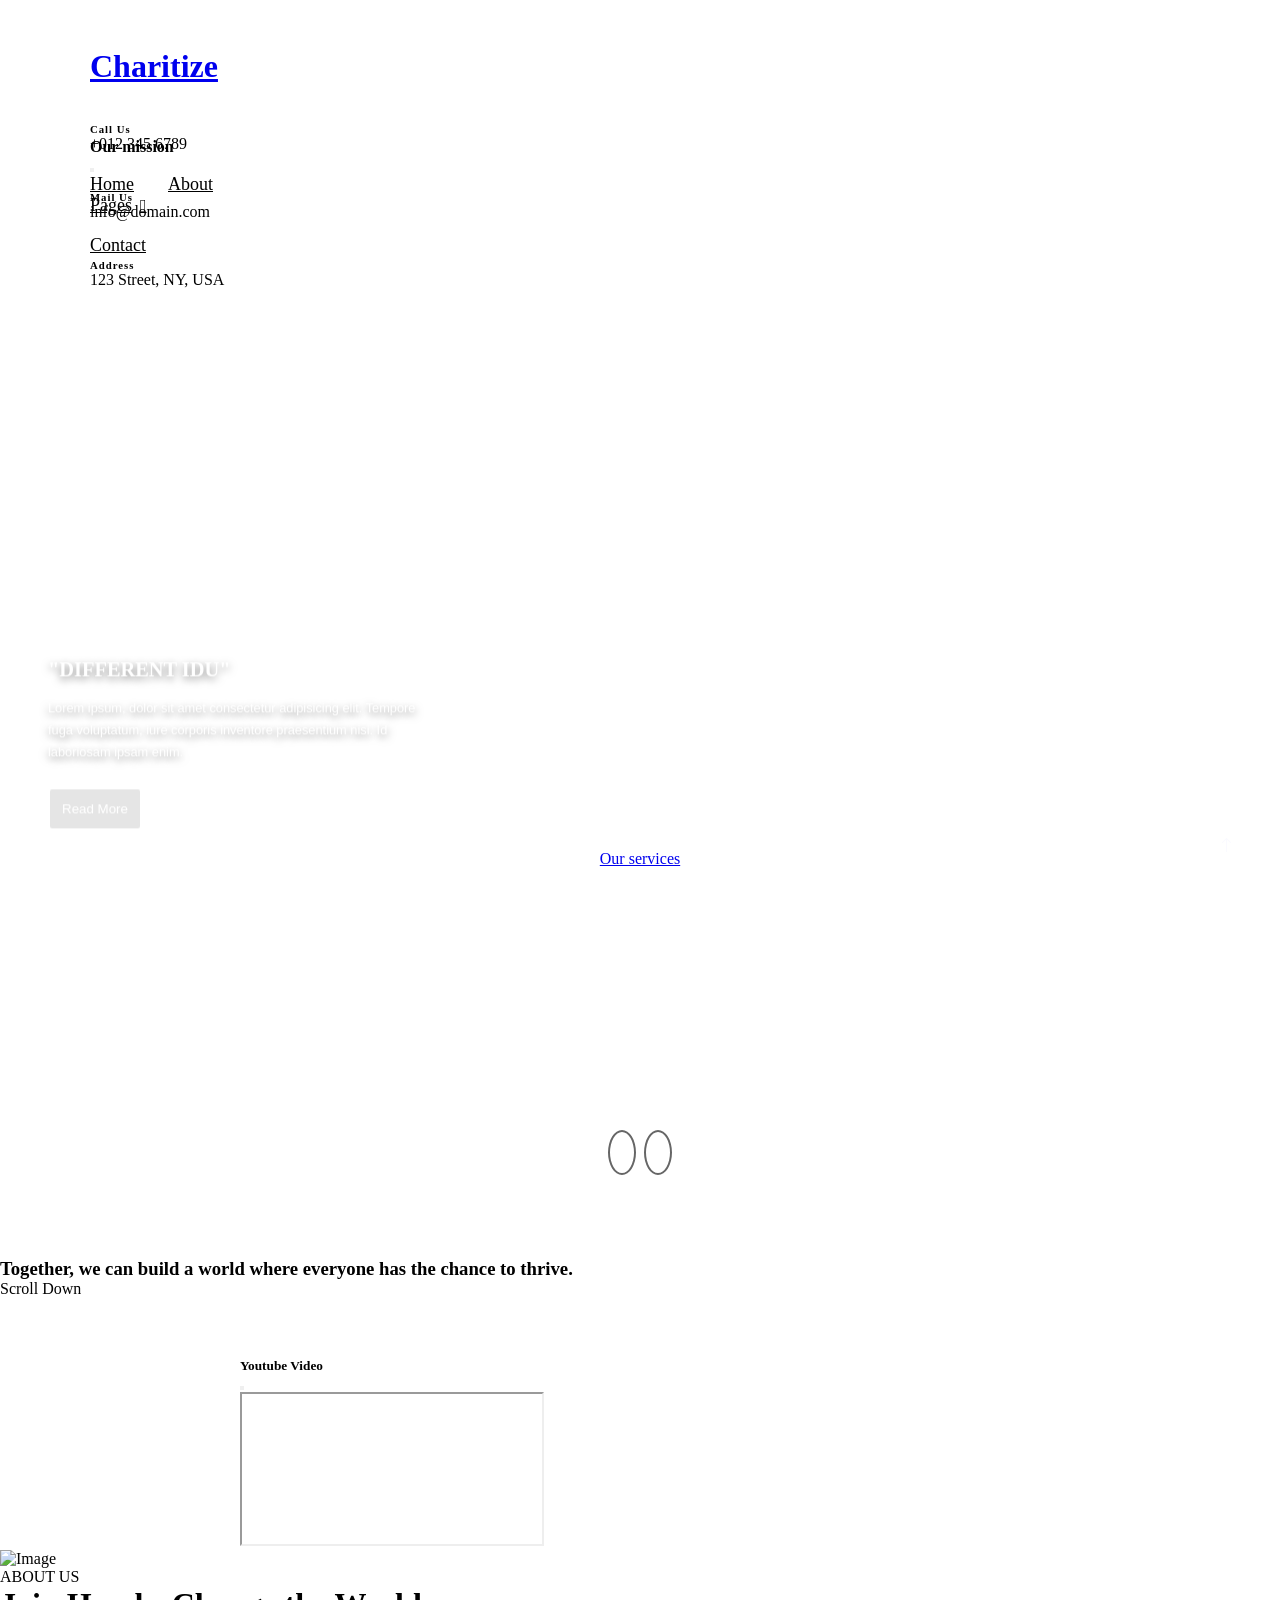
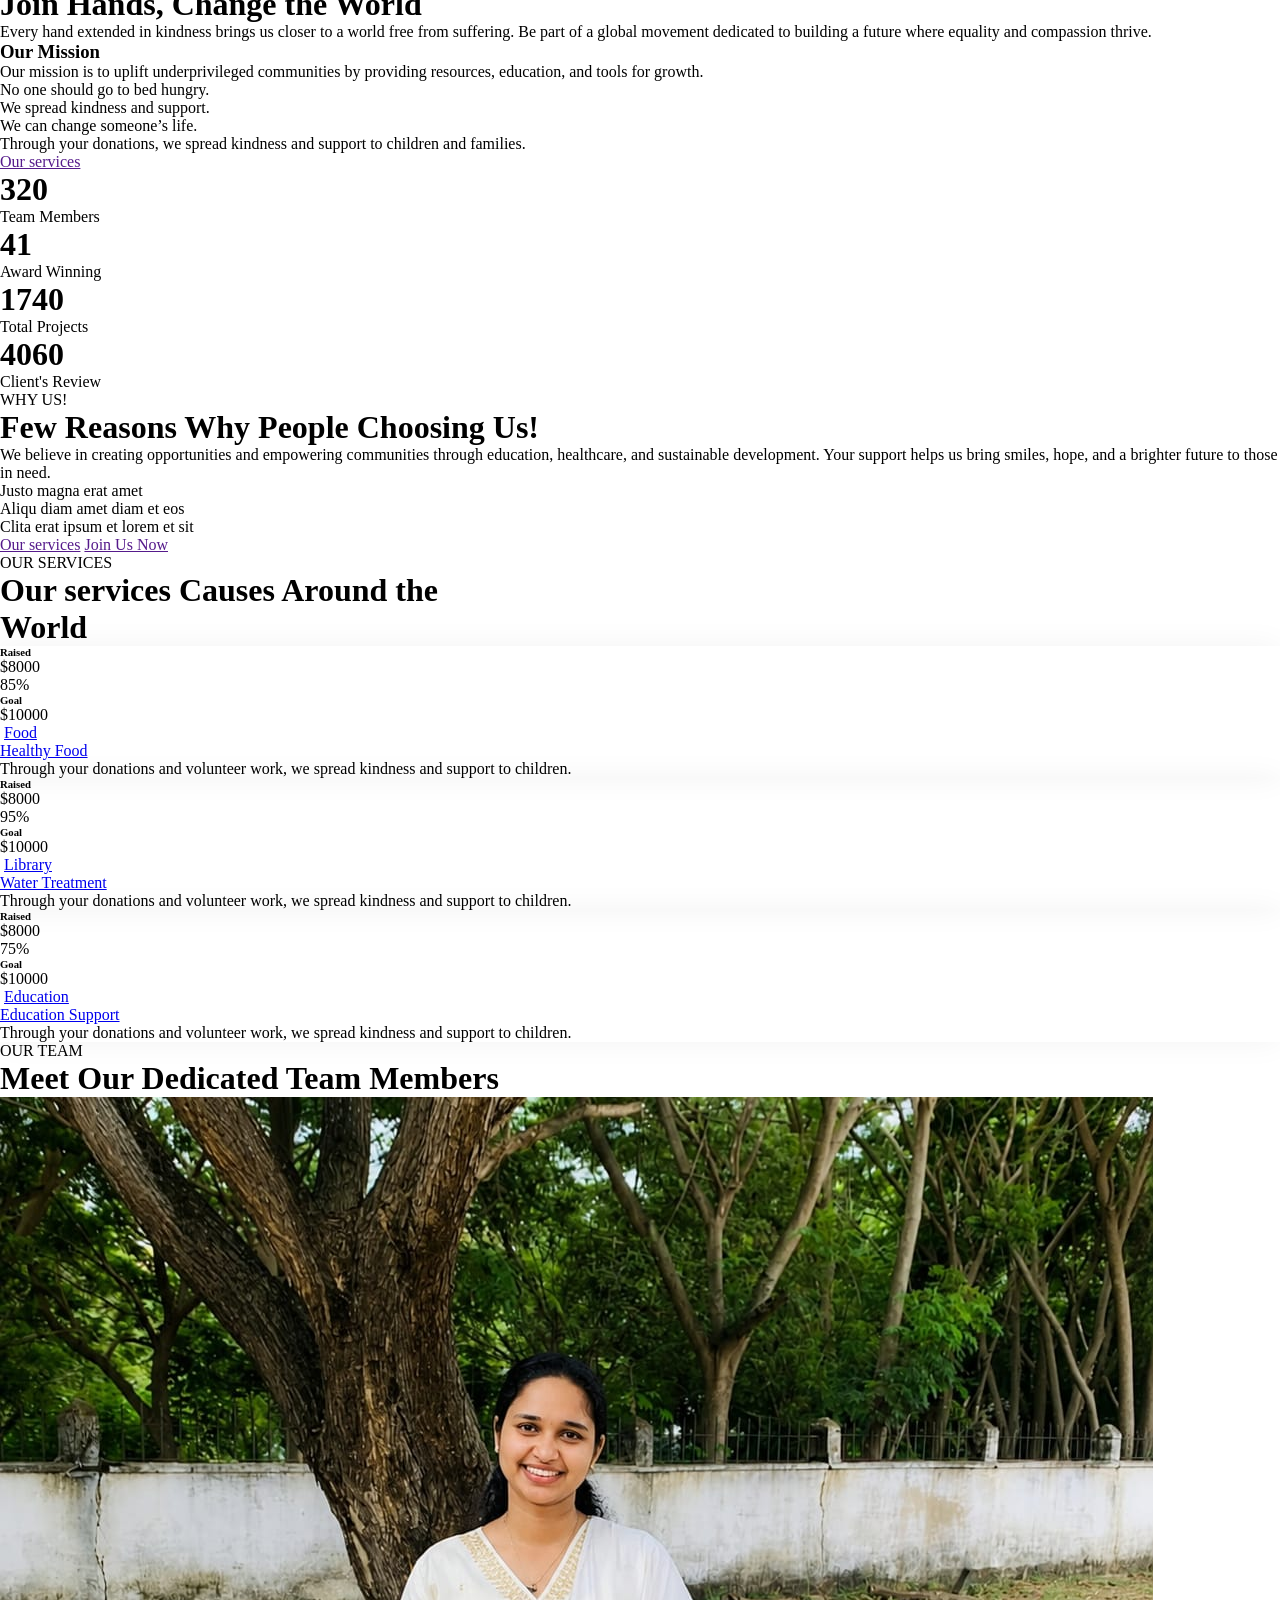
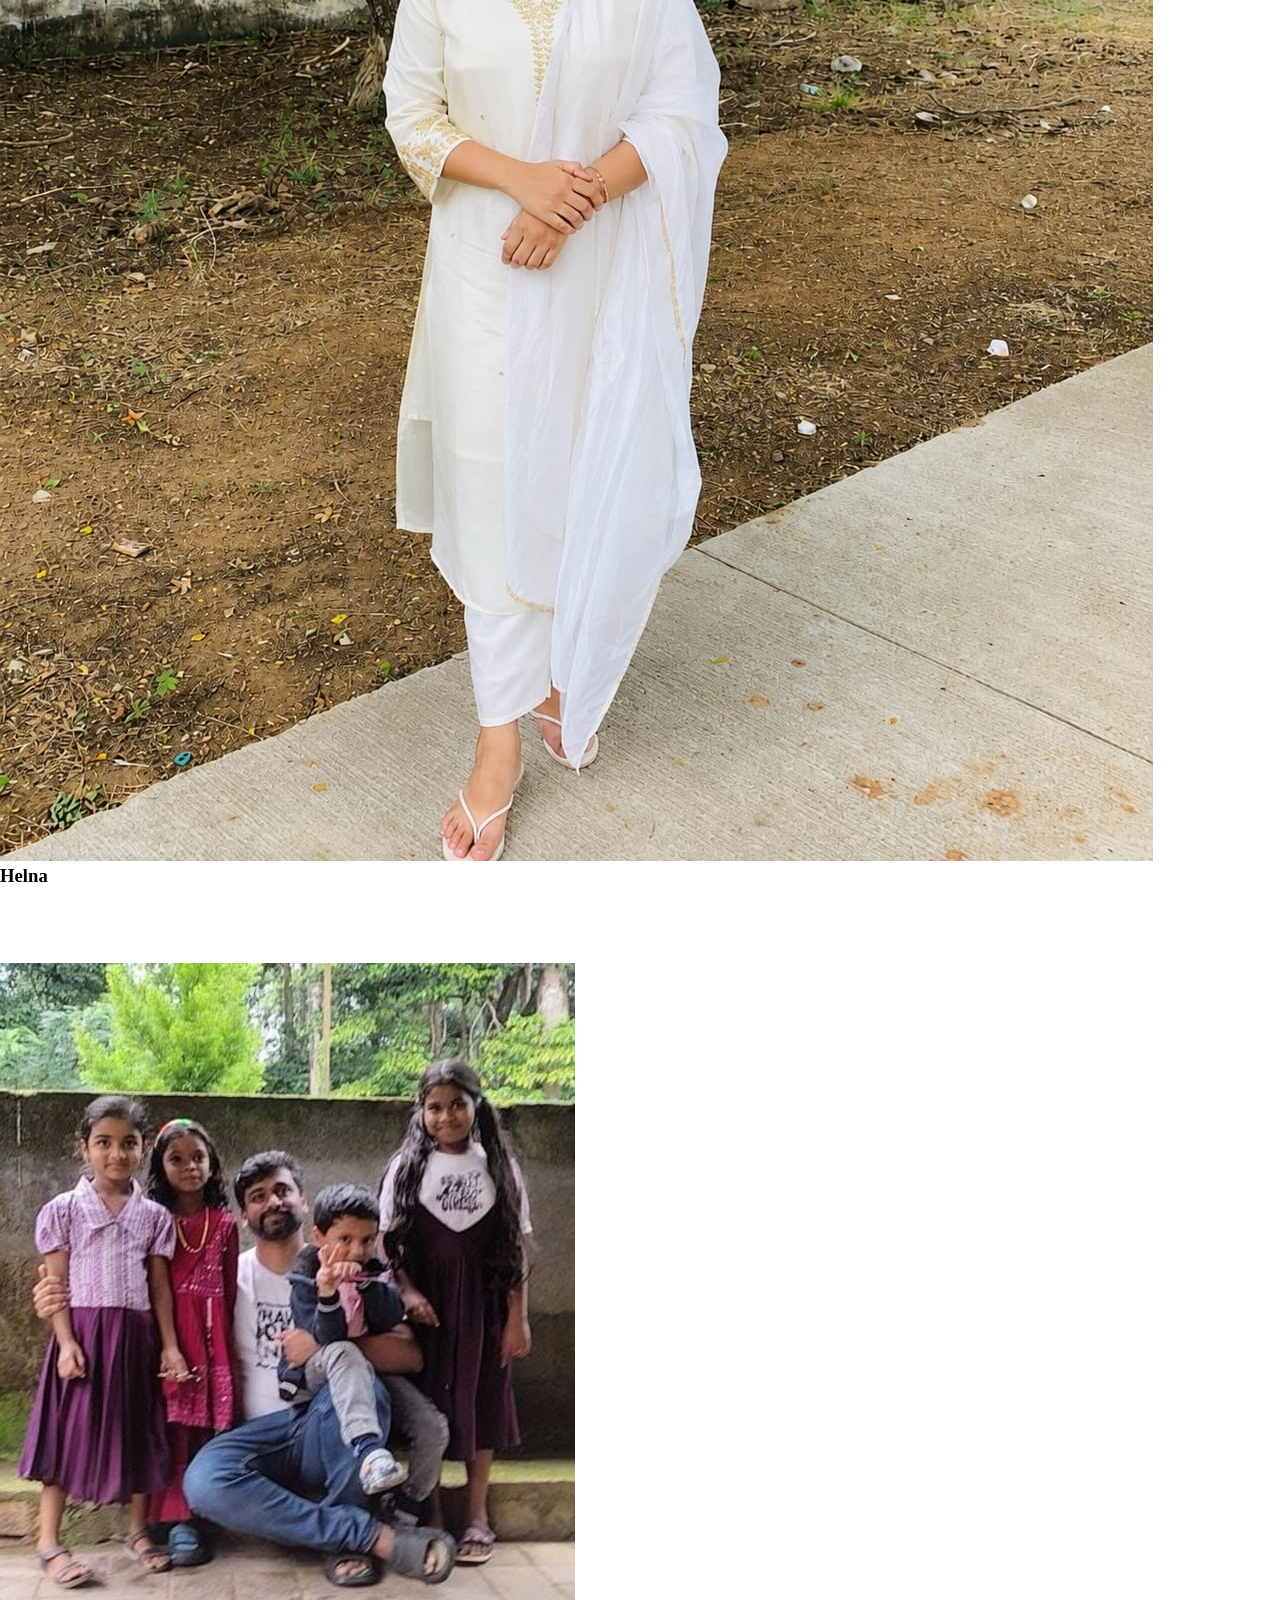
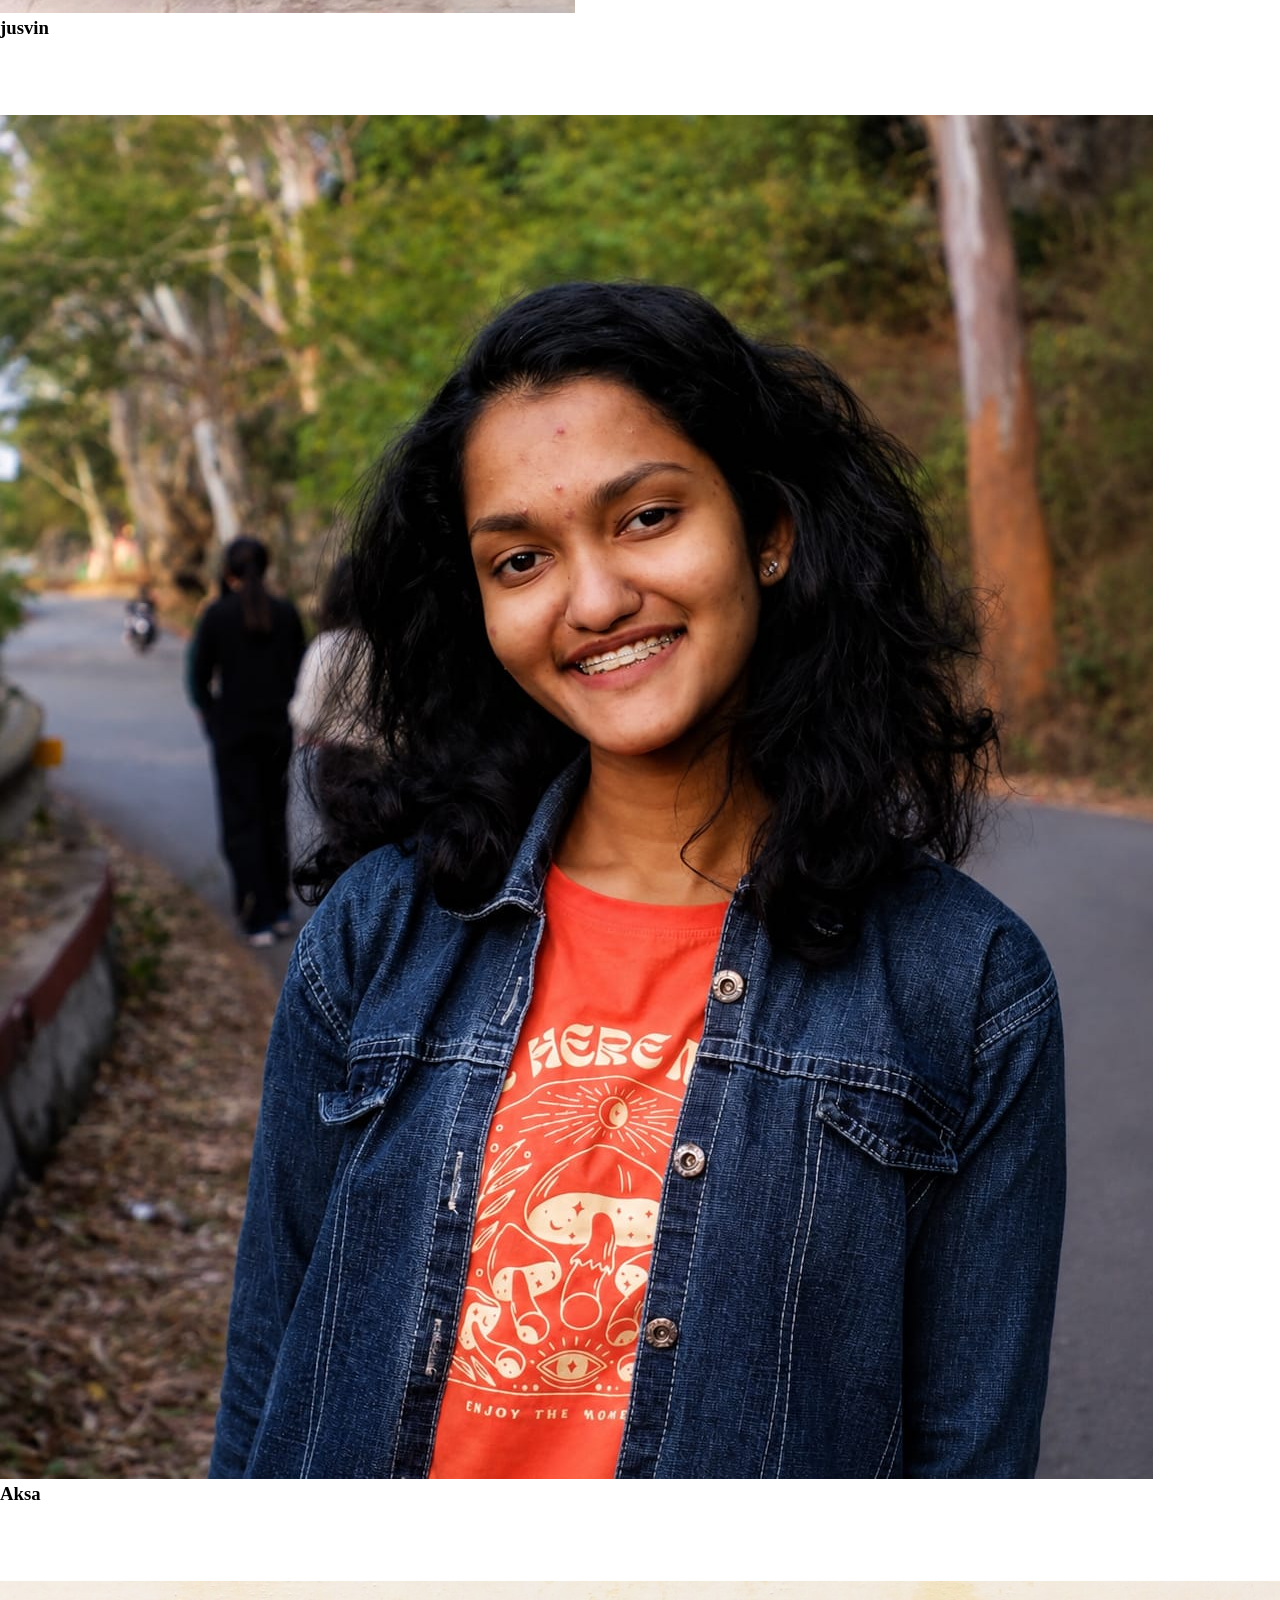
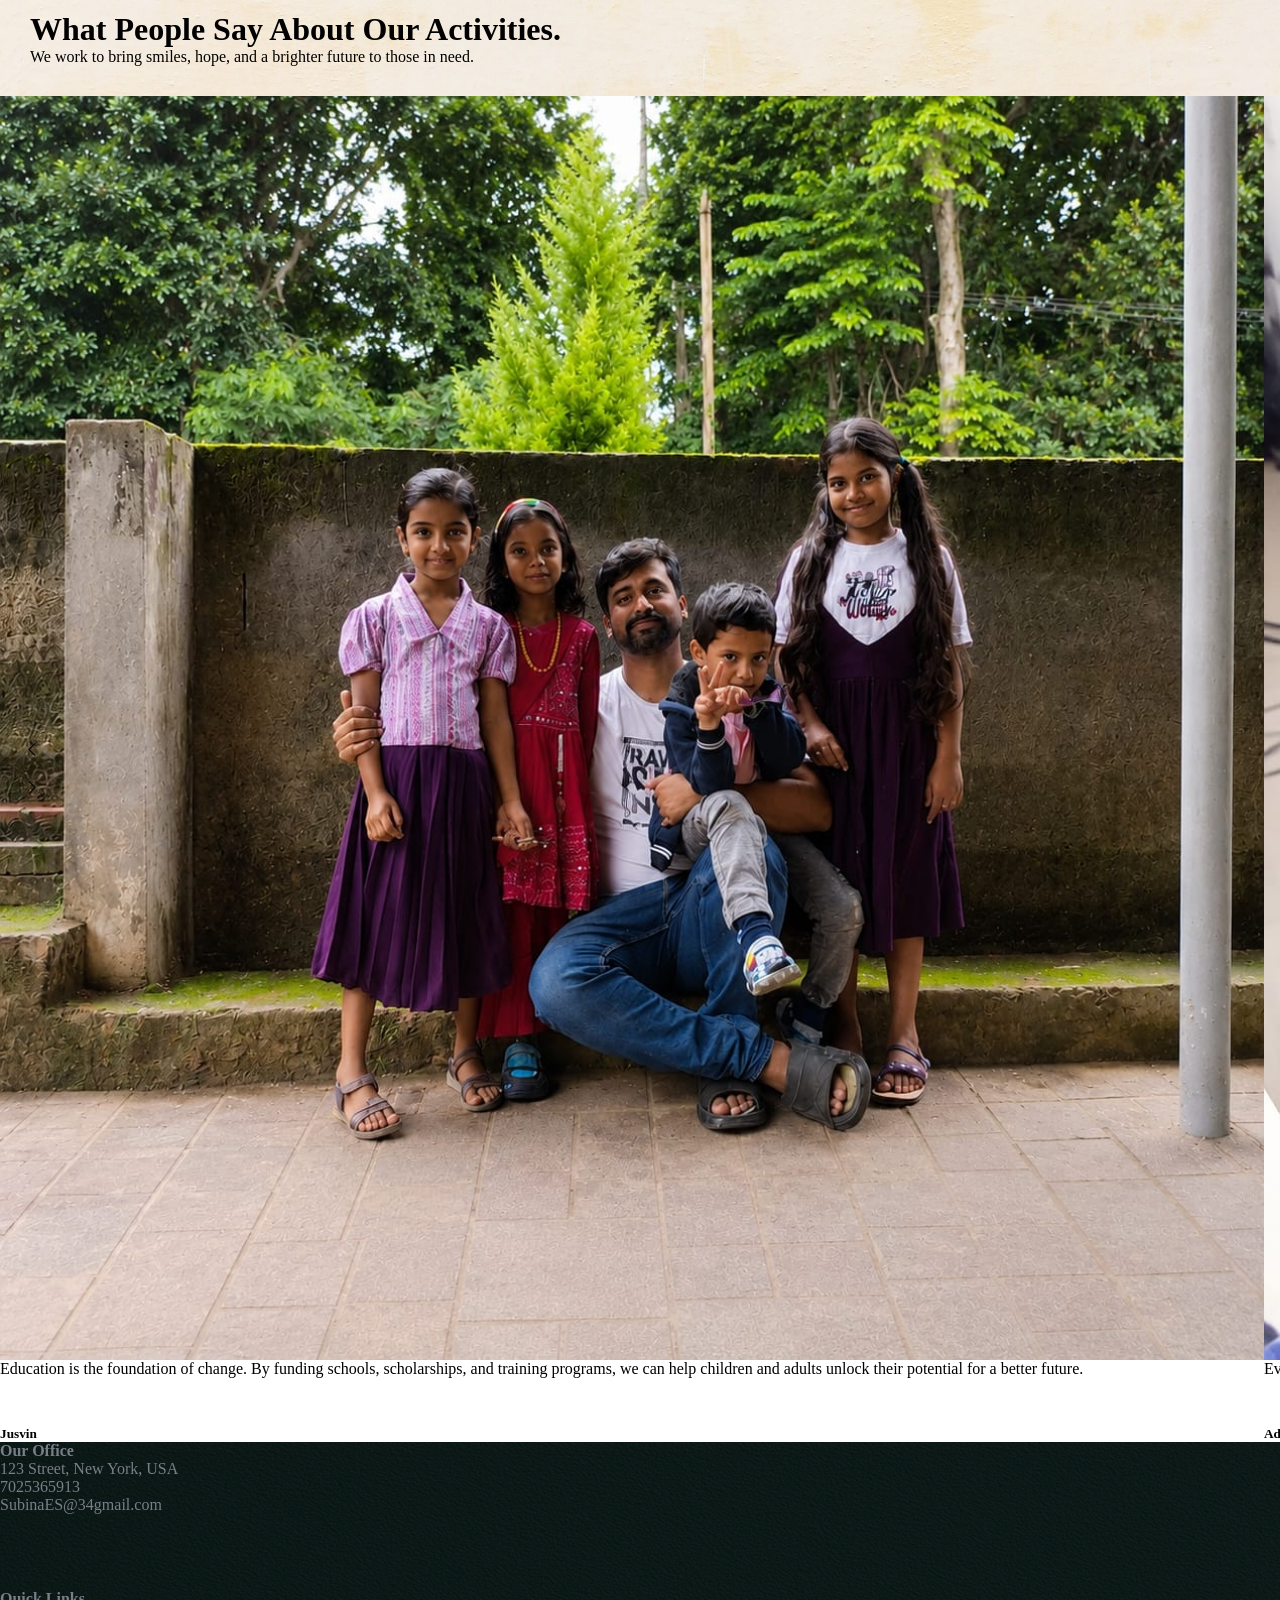
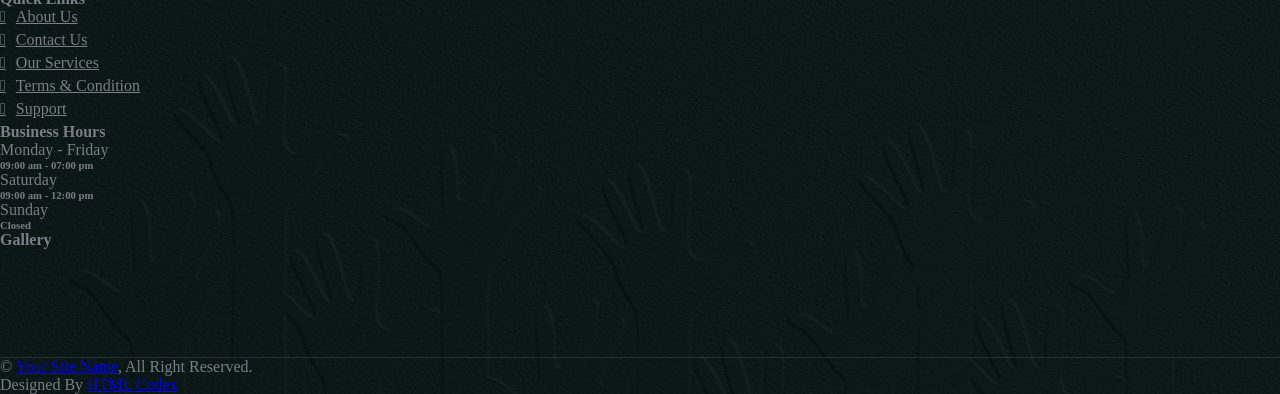
==== index.html @ 9e21e157 "update slider layout" ====
<!DOCTYPE html>
<html lang="en">

<head>
    <meta charset="utf-8">
    <title>Charitize - Charity Organization Website Template</title>
    <meta content="width=device-width, initial-scale=1.0" name="viewport">
    <meta content="" name="keywords">
    <meta content="" name="description">

    <!-- Favicon -->
    <link href="img/favicon.ico" rel="icon">

    <!-- Google Web Fonts -->
    <link rel="preconnect" href="">
    <link rel="preconnect" href="https://fonts.gstatic.com" crossorigin>
    <link href="https://fonts.googleapis.com/css2?family=Josefin+Sans:wght@600;700&family=Open+Sans&display=swap"
        rel="stylesheet">

    <!-- Icon Font Stylesheet -->
    <link href="https://cdnjs.cloudflare.com/ajax/libs/font-awesome/7.0.0/css/all.min.css" rel="stylesheet">
    <link href="https://cdn.jsdelivr.net/npm/bootstrap-icons@1.4.1/font/bootstrap-icons.css" rel="stylesheet">

    <!-- Libraries Stylesheet -->
    <link href="lib/animate/animate.min.css" rel="stylesheet">
    <link href="lib/owlcarousel/assets/owl.carousel.min.css" rel="stylesheet">

    <!-- Customized Bootstrap Stylesheet -->
    <link href="css/bootstrap.min.css" rel="stylesheet">

    <!-- Template Stylesheet -->
    <link href="css/style.css" rel="stylesheet">


</head>

<body>
    <!-- Spinner Start -->
    <div id="spinner"
        class="show bg-white position-fixed translate-middle w-100 vh-100 top-50 start-50 d-flex align-items-center justify-content-center">
        <div class="spinner-border text-primary" role="status" style="width: 3rem; height: 3rem;"></div>
    </div>
    <!-- Spinner End -->


    <!-- Topbar Start -->
    <div class="container-fluid bg-secondary top-bar wow fadeIn" data-wow-delay="0.1s">
        <div class="row align-items-center h-100">
            <div class="col-lg-4 text-center text-lg-start">
                <a href="index.html">
                    <h1 class="display-5 text-primary m-0">Charitize</h1>
                </a>
            </div>
            <div class="col-lg-8 d-none d-lg-block">
                <div class="row">
                    <div class="col-lg-4">
                        <div class="d-flex justify-content-end">
                            <div class="flex-shrink-0 btn-square bg-primary">
                                <i class="fa fa-phone-alt text-dark"></i>
                            </div>
                            <div class="ms-2">
                                <h6 class="text-primary mb-0">Call Us</h6>
                                <span class="text-white">+012 345 6789</span>
                            </div>
                        </div>
                    </div>
                    <div class="col-lg-4">
                        <div class="d-flex justify-content-end">
                            <div class="flex-shrink-0 btn-square bg-primary">
                                <i class="fa fa-envelope-open text-dark"></i>
                            </div>
                            <div class="ms-2">
                                <h6 class="text-primary mb-0">Mail Us</h6>
                                <span class="text-white">info@domain.com</span>
                            </div>
                        </div>
                    </div>
                    <div class="col-lg-4">
                        <div class="d-flex justify-content-end">
                            <div class="flex-shrink-0 btn-square bg-primary">
                                <i class="fa fa-map-marker-alt text-dark"></i>
                            </div>
                            <div class="ms-2">
                                <h6 class="text-primary mb-0">Address</h6>
                                <span class="text-white">123 Street, NY, USA</span>
                            </div>
                        </div>
                    </div>
                </div>
            </div>
        </div>
    </div>
    <!-- Topbar End -->


    <!-- Navbar Start -->
    <div class="container-fluid bg-secondary px-0 wow fadeIn" data-wow-delay="0.1s">
        <div class="nav-bar">
            <nav class="navbar navbar-expand-lg bg-primary navbar-dark px-4 py-lg-0">
                <h4 class="d-lg-none m-0">Our mission</h4>
                <button type="button" class="navbar-toggler me-0" data-bs-toggle="collapse"
                    data-bs-target="#navbarCollapse">
                    <span class="navbar-toggler-icon"></span>
                </button>
                <div class="collapse navbar-collapse" id="navbarCollapse">
                    <div class="navbar-nav me-auto">
                        <a href="index.html" class="nav-item nav-link active">Home</a>
                        <a href="about.html" class="nav-item nav-link">About</a>
                        <a href="Our services.html" class="nav-iem nav -link">Our services</a>
                        <div class="nav-item dropdown">
                            <a href="#" class="nav-link dropdown-toggle" data-bs-toggle="dropdown">Pages</a>
                            <div class="dropdown-menu bg-light m-0">
                                <a href="feature.html" class="dropdown-item">Feature</a>
                                <a href="team.html" class="dropdown-item">Our Team</a>
                                <a href="testimonial.html" class="dropdown-item">Testimonial</a>
                                <a href="404.html" class="dropdown-item">404 Page</a>
                            </div>
                        </div>
                        <a href="contact.html" class="nav-item nav-link">Contact</a>
                    </div>
                    <div class="d-none d-lg-flex ms-auto">
                        <a class="btn btn-square btn-dark ms-2" href=""><i class="fab fa-youtube"></i></a>
                    </div>
                </div>
            </nav>
        </div>
    </div>
    <!-- Navbar End -->

    <!-- Carousel Start--->
    <div class="mainbody">
        <main class="main">
            <ul class='slider'>
                <li class='item'
                    style="background-image: url('https://ministryofenkindled.com/wp-content/uploads/2024/05/dowell-tuition-centre-1024x585.jpg')">
                    <div class='content'>
                        <h2 class='title'>"Different idu"</h2>
                        <p class='description'> Lorem ipsum, dolor sit amet consectetur
                            adipisicing elit. Tempore fuga voluptatum, iure corporis inventore
                            praesentium nisi. Id laboriosam ipsam enim. </p>
                        <button>Read More</button>
                    </div>
                </li>
                <li class='item'
                    style="background-image: url('https://png.pngtree.com/thumb_back/fh260/background/20240913/pngtree-stack-of-books-in-a-library-with-wooden-shelves-and-table-image_16178964.jpg')">
                    <div class='content'>
                        <h2 class='title'>"Different idu"</h2>
                        <p class='description'> Lorem ipsum, dolor sit amet consectetur
                            adipisicing elit. Tempore fuga voluptatum, iure corporis inventore
                            praesentium nisi. Id laboriosam ipsam enim. </p>
                        <button>Read More</button>
                    </div>
                </li>
                <li class='item'
                    style="background-image: url('https://img.freepik.com/premium-vector/volunteer-serving-food-poor-homeless-people_198530-2328.jpg?w=2000')">
                    <div class='content'>
                        <h2 class='title'>"Different idu"</h2>
                        <p class='description'> Lorem ipsum, dolor sit amet consectetur
                            adipisicing elit. Tempore fuga voluptatum, iure corporis inventore
                            praesentium nisi. Id laboriosam ipsam enim. </p>
                        <button>Read More</button>
                    </div>
                </li>
                <li class='item'
                    style="background-image: url('https://img.freepik.com/premium-photo/charity-hd-image-acts-kindness-helping-people-need_1012565-56244.jpg')">
                    <div class='content'>
                        <h2 class='title'>"Different idu"</h2>
                        <p class='description'>
                            Lorem ipsum, dolor sit amet consectetur adipisicing elit. Tempore fuga voluptatum, iure
                            corporis inventore praesentium nisi. Id laboriosam ipsam enim.
                        </p>
                        <button>Read More</button>
                    </div>
                </li>
                <li class='item'
                    style="background-image: url('https://static.vecteezy.com/system/resources/previews/013/462/911/non_2x/volunteers-serving-food-to-people-in-need-charity-and-humanitarian-aid-food-sharing-flat-illustration-vector.jpg')">
                    <div class='content'>
                        <h2 class='title'>"Different idu"</h2>
                        <p class='description'>
                            Lorem ipsum, dolor sit amet consectetur adipisicing elit. Tempore fuga voluptatum, iure
                            corporis inventore praesentium nisi. Id laboriosam ipsam enim.
                        </p>
                        <button>Read More</button>
                    </div>
                </li>
                <li class='item'
                    style="background-image: url('https://koala.sh/api/image/v2-bb2na-sc2jk.jpg?width=1344&height=768&dream')">
                    <div class='content'>
                        <h2 class='title'>"Different idu"</h2>
                        <p class='description'> Lorem ipsum, dolor sit amet consectetur
                            adipisicing elit. Tempore fuga voluptatum, iure corporis inventore
                            praesentium nisi. Id laboriosam ipsam enim. </p>
                        <button>Read More</button>
                    </div>
                </li>
            </ul>
            <nav class='nav'>
                <ion-icon class='btn prev' name="arrow-back-outline"></ion-icon>
                <ion-icon class='btn next' name="arrow-forward-outline"></ion-icon>
            </nav>
        </main>
    </div>

    <script type="module" src="https://unpkg.com/ionicons@7.1.0/dist/ionicons/ionicons.esm.js"></script>
    <script nomodule src="https://unpkg.com/ionicons@7.1.0/dist/ionicons/ionicons.js"></script>


    <!-- Carousel End -->

    <!-- Video Start -->
    <div class="container-fluid bg-primary mb-5 wow fadeIn" data-wow-delay="0.1s">
        <div class="container">
            <div class="row g-0">
                <div class="col-lg-11">
                    <div class="h-100 py-5 d-flex align-items-center">
                        <button type="button" class="btn-play" data-bs-toggle="modal" data-src=""
                            data-bs-target="#videoModal">
                            <span></span>
                        </button>
                        <h3 class="ms-5 mb-0">Together, we can build a world where everyone has the chance to
                            thrive.</h3>
                    </div>
                </div>
                <div class="d-none d-lg-block col-lg-1">
                    <div class="h-100 w-100 bg-secondary d-flex align-items-center justify-content-center">
                        <span class="text-white" style="transform: rotate(-90deg);">Scroll Down</span>
                    </div>
                </div>
            </div>
        </div>
    </div>
    <!-- Video End -->

    <!-- Video Modal Start -->
    <div class="modal fade" id="videoModal" tabindex="-1" aria-labelledby="exampleModalLabel" aria-hidden="true">
        <div class="modal-dialog">
            <div class="modal-content rounded-0">
                <div class="modal-header">
                    <h5 class="modal-title" id="exampleModalLabel">Youtube Video</h5>
                    <button type="button" class="btn-close" data-bs-dismiss="modal" aria-label="Close"></button>
                </div>
                <div class="modal-body">
                    <!-- 16:9 aspect ratio -->
                    <div class="ratio ratio-16x9">
                        <iframe class="embed-responsive-item" src="" id="video" allowfullscreen
                            allowscriptaccess="always" allow="autoplay"></iframe>
                    </div>
                </div>
            </div>
        </div>
    </div>
    <!-- Video Modal End -->


    <!-- About Start -->
    <div class="container-fluid py-5">
        <div class="container">
            <div class="row g-5 align-items-center">
                <div class="col-lg-6 wow fadeIn" data-wow-delay="0.2s">
                    <div class="about-img">
                        <img class="img-fluid w-100"
                            src="https://media.istockphoto.com/id/1455823991/photo/top-view-of-elementary-students-stacking-hands-in-school.jpg?s=612x612&w=0&k=20&c=r8EPCVP8GBKj8oxFWElhEVsbvL_9RfYEi7Xpl-B0nZ8="
                            alt="Image">
                    </div>
                </div>
                <div class="col-lg-6">
                    <p class="section-title bg-white text-start text-primary pe-3">About Us</p>
                    <h1 class="display-6 mb-4 wow fadeIn" data-wow-delay="0.2s">Join Hands, Change the World
                    </h1>
                    <p class="mb-4 wow fadeIn" data-wow-delay="0.3s">Every hand extended in kindness brings us
                        closer to a world free from suffering. Be part of a global movement dedicated to
                        building a future where equality and compassion thrive.</p>
                    <div class="row g-4 pt-2">
                        <div class="col-sm-6 wow fadeIn" data-wow-delay="0.4s">
                            <div class="h-100">
                                <h3>Our Mission</h3>
                                <p>Our mission is to uplift underprivileged communities by providing resources,
                                    education, and tools for growth.</p>
                                <p class="text-dark"><i class="fa fa-check text-primary me-2"></i>No one should
                                    go to bed hungry.</p>
                                <p class="text-dark"><i class="fa fa-check text-primary me-2"></i>We spread
                                    kindness and support.</p>
                                <p class="text-dark mb-0"><i class="fa fa-check text-primary me-2"></i>We can
                                    change someone’s life.</p>
                            </div>
                        </div>
                        <div class="col-sm-6 wow fadeIn" data-wow-delay="0.5s">
                            <div class="h-100 bg-primary p-4 text-center">
                                <p class="fs-5 text-dark">Through your donations, we spread kindness and support
                                    to children and families.</p>
                                <a class="btn btn-secondary py-2 px-4" href="">Our services</a>
                            </div>
                        </div>
                    </div>
                </div>
            </div>
        </div>
    </div>
    <!-- About End -->


    <!-- Features Start -->
    <div class="container-fluid py-5">
        <div class="container">
            <div class="row g-5 align-items-center">
                <div class="col-lg-6">
                    <div class="rounded overflow-hidden">
                        <div class="row g-0">
                            <div class="col-sm-6 wow fadeIn" data-wow-delay="0.1s">
                                <div class="text-center bg-primary py-5 px-4 h-100">
                                    <i class="fa fa-users fa-3x text-secondary mb-3"></i>
                                    <h1 class="display-5 mb-0" data-toggle="counter-up">500</h1>
                                    <span class="text-dark">Team Members</span>
                                </div>
                            </div>
                            <div class="col-sm-6 wow fadeIn" data-wow-delay="0.3s">
                                <div class="text-center bg-secondary py-5 px-4 h-100">
                                    <i class="fa fa-award fa-3x text-primary mb-3"></i>
                                    <h1 class="display-5 text-white mb-0" data-toggle="counter-up">70</h1>
                                    <span class="text-white">Award Winning</span>
                                </div>
                            </div>
                            <div class="col-sm-6 wow fadeIn" data-wow-delay="0.5s">
                                <div class="text-center bg-secondary py-5 px-4 h-100">
                                    <i class="fa fa-list-check fa-3x text-primary mb-3"></i>
                                    <h1 class="display-5 text-white mb-0" data-toggle="counter-up">3000</h1>
                                    <span class="text-white">Total Projects</span>
                                </div>
                            </div>
                            <div class="col-sm-6 wow fadeIn" data-wow-delay="0.7s">
                                <div class="text-center bg-primary py-5 px-4 h-100">
                                    <i class="fa fa-comments fa-3x text-secondary mb-3"></i>
                                    <h1 class="display-5 mb-0" data-toggle="counter-up">7000</h1>
                                    <span class="text-dark">Client's Review</span>
                                </div>
                            </div>
                        </div>
                    </div>
                </div>
                <div class="col-lg-6">
                    <p class="section-title bg-white text-start text-primary pe-3">Why Us!</p>
                    <h1 class="display-6 mb-4 wow fadeIn" data-wow-delay="0.2s">Few Reasons Why People Choosing
                        Us!</h1>
                    <p class="mb-4 wow fadeIn" data-wow-delay="0.3s">We believe in creating opportunities and
                        empowering communities through education, healthcare, and sustainable development. Your
                        support helps us bring smiles, hope, and a brighter future to those in need.</p>
                    <p class="text-dark wow fadeIn" data-wow-delay="0.4s"><i
                            class="fa fa-check text-primary me-2"></i>Justo magna erat amet</p>
                    <p class="text-dark wow fadeIn" data-wow-delay="0.5s"><i
                            class="fa fa-check text-primary me-2"></i>Aliqu diam amet diam et eos</p>
                    <p class="text-dark wow fadeIn" data-wow-delay="0.6s"><i
                            class="fa fa-check text-primary me-2"></i>Clita erat ipsum et lorem et sit</p>
                    <div class="d-flex mt-4 wow fadeIn" data-wow-delay="0.7s">
                        <a class="btn btn-primary py-3 px-4 me-3" href="">Our services</a>
                        <a class="btn btn-secondary py-3 px-4" href="">Join Us Now</a>
                    </div>
                </div>
            </div>
        </div>
    </div>
    <!-- Features End -->


    <!--Our services start -->
    <div class="container-fluid py-5">
        <div class="container">
            <div class="text-center mx-auto wow fadeIn" data-wow-delay="0.1s" style="max-width: 500px;">
                <p class="section-title bg-white text-center text-primary px-3">Our services</p>
                <h1 class="display-6 mb-4">Our services Causes Around the World</h1>
            </div>
            <div class="row g-4">
                <div class="col-md-6 col-lg-4 wow fadeIn" data-wow-delay="0.1s">
                    <div class="donation-item d-flex h-100 p-4">
                        <div class="donation-progress d-flex flex-column flex-shrink-0 text-center me-4">
                            <h6 class="mb-0">Raised</h6>
                            <span class="mb-2">$8000</span>
                            <div class="progress d-flex align-items-end w-100 h-100 mb-2">
                                <div class="progress-bar w-100 bg-secondary" role="progressbar" aria-valuenow="85"
                                    aria-valuemin="0" aria-valuemax="100">
                                    <span class="fs-4">85%</span>
                                </div>
                            </div>
                            <h6 class="mb-0">Goal</h6>
                            <span>$10000</span>
                        </div>
                        <div class="donation-detail">
                            <div class="position-relative mb-4">
                                <img class="img-fluid w-100"
                                    src="https://img.freepik.com/premium-vector/feeding-homeless-people_213110-4719.jpg"
                                    alt="">
                                <a href="#" class="btn btn-sm btn-secondary px-3 position-absolute top-0 end-0">Food</a>
                            </div>
                            <a href="#" class="h3 d-inline-block">Healthy Food</a>
                            <p>Through your donations and volunteer work, we spread kindness and support to
                                children.</p>

                        </div>
                    </div>
                </div>
                <div class="col-md-6 col-lg-4 wow fadeIn" data-wow-delay="0.13s">
                    <div class="donation-item d-flex h-100 p-4">
                        <div class="donation-progress d-flex flex-column flex-shrink-0 text-center me-4">
                            <h6 class="mb-0">Raised</h6>
                            <span class="mb-2">$8000</span>
                            <div class="progress d-flex align-items-end w-100 h-100 mb-2">
                                <div class="progress-bar w-100 bg-secondary" role="progressbar" aria-valuenow="95"
                                    aria-valuemin="0" aria-valuemax="100">
                                    <span class="fs-4">95%</span>
                                </div>
                            </div>
                            <h6 class="mb-0">Goal</h6>
                            <span>$10000</span>
                        </div>
                        <div class="donation-detail">
                            <div class="position-relative mb-4">
                                <img class="img-fluid w-100"
                                    src="https://tse3.mm.bing.net/th/id/OIP.4VyGWsTDjqsQQaESVAhA6AHaE8?r=0&rs=1&pid=ImgDetMain&o=7&rm=3"
                                    alt="">
                                <a href="#"
                                    class="btn btn-sm btn-secondary px-3 position-absolute top-0 end-0">Library</a>
                            </div>
                            <a href="#" class="h3 d-inline-block">Water Treatment</a>
                            <p>Through your donations and volunteer work, we spread kindness and support to
                                children.</p>

                        </div>
                    </div>
                </div>
                <div class="col-md-6 col-lg-4 wow fadeIn" data-wow-delay="0.5s">
                    <div class="donation-item d-flex h-100 p-4">
                        <div class="donation-progress d-flex flex-column flex-shrink-0 text-center me-4">
                            <h6 class="mb-0">Raised</h6>
                            <span class="mb-2">$8000</span>
                            <div class="progress d-flex align-items-end w-100 h-100 mb-2">
                                <div class="progress-bar w-100 bg-secondary" role="progressbar" aria-valuenow="75"
                                    aria-valuemin="0" aria-valuemax="100">
                                    <span class="fs-4">75%</span>
                                </div>
                            </div>
                            <h6 class="mb-0">Goal</h6>
                            <span>$10000</span>
                        </div>
                        <div class="donation-detail">
                            <div class="position-relative mb-4">
                                <img class="img-fluid w-100"
                                    src="https://th.bing.com/th/id/OIP.QyriMGyucZ5igYvkkO_VPAHaEO?w=269&h=180&c=7&r=0&o=7&pid=1.7&rm=3"
                                    alt="">
                                <a href="#"
                                    class="btn btn-sm btn-secondary px-3 position-absolute top-0 end-0">Education</a>
                            </div>
                            <a href="#" class="h3 d-inline-block">Education Support</a>
                            <p>Through your donations and volunteer work, we spread kindness and support to
                                children.</p>

                        </div>
                    </div>
                </div>
            </div>
        </div>
    </div>
    <!-- Our service End -->

    <!-- Team Start -->
    <div class="container-fluid py-5">
        <div class="container">
            <div class="text-center mx-auto wow fadeIn" data-wow-delay="0.1s" style="max-width: 500px;">
                <p class="section-title bg-white text-center text-primary px-3">Our Team</p>
                <h1 class="display-6 mb-4">Meet Our Dedicated Team Members</h1>
            </div>
            <div class="row g-4">
                <div class="col-md-6 col-lg-4 wow fadeIn" data-wow-delay="0.1s">
                    <div class="team-item d-flex h-100 p-4">
                        <div class="team-detail pe-4">
                            <img class="img-fluid mb-4" src="WhatsApp Image 2026-07-24 at 3.51.44 AM.jpeg" alt="">
                            <h3>Helna</h3>
                            <span></span>
                        </div>
                        <div class="team-social bg-light d-flex flex-column justify-content-center flex-shrink-0 p-4">
                            <a class="btn btn-square btn-primary my-2" href=""><i class="fab fa-instagram"></i></a>
                            <a class="btn btn-square btn-primary my-2" href=""><i class="fab fa-youtube"></i></a>
                        </div>
                    </div>
                </div>
                <div class="col-md-6 col-lg-4 wow fadeIn" data-wow-delay="0.3s">
                    <div class="team-item d-flex h-100 p-4">
                        <div class="team-detail pe-4">
                            <img class="img-fluid mb-4"
                                src="img/About/WhatsApp Image 2026-07-18 at 3.07.40 AM copy.jpeg" alt="">
                            <h3>jusvin</h3>
                            <span></span>
                        </div>
                        <div class="team-social bg-light d-flex flex-column justify-content-center flex-shrink-0 p-4">
                            <a class="btn btn-square btn-primary my-2" href=""><i class="fab fa-instagram"></i></a>
                            <a class="btn btn-square btn-primary my-2" href=""><i class="fab fa-youtube"></i></a>
                        </div>
                    </div>
                </div>
                <div class="col-md-6 col-lg-4 wow fadeIn" data-wow-delay="0.5s">
                    <div class="team-item d-flex h-100 p-4">
                        <div class="team-detail pe-4">
                            <img class="img-fluid mb-4" src="WhatsApp Image 2026-07-24 at 4.00.59 AM.jpeg" alt="">
                            <h3>Aksa</h3>
                            <span></span>
                        </div>
                        <div class="team-social bg-light d-flex flex-column justify-content-center flex-shrink-0 p-4">
                            <a class="btn btn-square btn-primary my-2" href=""><i class="fab fa-instagram"></i></a>
                            <a class="btn btn-square btn-primary my-2" href=""><i class="fab fa-youtube"></i></a>
                        </div>
                    </div>
                </div>
            </div>
        </div>
    </div>
    <!-- Team End -->


    <!-- Testimonial Start -->
    <div class="container-fluid py-5">
        <div class="container">
            <div class="row g-5">
                <div class="col-md-12 col-lg-4 col-xl-3 wow fadeIn" data-wow-delay="0.1s">
                    <div class="testimonial-title">
                        <h1 class="display-6 mb-4">What People Say About Our Activities.</h1>
                        <p class="fs-5 mb-0">We work to bring smiles, hope, and a brighter future to those in
                            need.</p>
                    </div>
                </div>
                <div class="col-md-12 col-lg-8 col-xl-9">
                    <div class="owl-carousel testimonial-carousel wow fadeIn" data-wow-delay="0.3s">
                        <div class="testimonial-item">
                            <div class="row g-5 align-items-center">
                                <div class="col-md-6">
                                    <div class="testimonial-img">
                                        <img class="img-fluid" src="WhatsApp Image 2026-07-24 at 4.46.05 AM.jpeg"
                                            alt="">
                                    </div>
                                </div>
                                <div class="col-md-6">
                                    <div class="testimonial-text pb-5 pb-md-0">
                                        <div class="mb-2">
                                            <i class="fa fa-star text-primary"></i>
                                            <i class="fa fa-star text-primary"></i>
                                            <i class="fa fa-star text-primary"></i>
                                            <i class="fa fa-star text-primary"></i>
                                            <i class="fa fa-star text-primary"></i>
                                        </div>
                                        <p class="fs-5">Education is the foundation of change. By funding
                                            schools, scholarships, and training programs, we can help children
                                            and adults unlock their potential for a better future.</p>
                                        <div class="d-flex align-items-center">
                                            <div class="btn-lg-square bg-light text-secondary flex-shrink-0">
                                                <i class="fa fa-quote-right fa-2x"></i>
                                            </div>
                                            <div class="ps-3">
                                                <h5 class="mb-0">Jusvin</h5>
                                                <span></span>
                                            </div>
                                        </div>
                                    </div>
                                </div>
                            </div>
                        </div>
                        <div class="testimonial-item">
                            <div class="row g-5 align-items-center">
                                <div class="col-md-6">
                                    <div class="testimonial-img">
                                        <img class="img-fluid" src="WhatsApp Image 2026-07-24 at 4.46.02 AM.jpeg"
                                            alt="">
                                    </div>
                                </div>
                                <div class="col-md-6">
                                    <div class="testimonial-text pb-5 pb-md-0">
                                        <div class="mb-2">
                                            <i class="fa fa-star text-primary"></i>
                                            <i class="fa fa-star text-primary"></i>
                                            <i class="fa fa-star text-primary"></i>
                                            <i class="fa fa-star text-primary"></i>
                                            <i class="fa fa-star text-primary"></i>
                                        </div>
                                        <p class="fs-5">Every hand extended in kindness brings us closer to a
                                            world free from suffering. Be part of a global movement dedicated to
                                            building a future where equality and compassion thrive.</p>
                                        <div class="d-flex align-items-center">
                                            <div class="btn-lg-square bg-light text-secondary flex-shrink-0">
                                                <i class="fa fa-quote-right fa-2x"></i>
                                            </div>
                                            <div class="ps-3">
                                                <h5 class="mb-0">Adarsh</h5>
                                                <span></span>
                                            </div>
                                        </div>
                                    </div>
                                </div>
                            </div>
                        </div>
                        <div class="testimonial-item">
                            <div class="row g-5 align-items-center">
                                <div class="col-md-6">
                                    <div class="testimonial-img">
                                        <img class="img-fluid" src="WhatsApp Image 2026-07-24 at 4.55.21 AM.jpeg"
                                            alt="">
                                    </div>
                                </div>
                                <div class="col-md-6">
                                    <div class="testimonial-text pb-5 pb-md-0">
                                        <div class="mb-2">
                                            <i class="fa fa-star text-primary"></i>
                                            <i class="fa fa-star text-primary"></i>
                                            <i class="fa fa-star text-primary"></i>
                                            <i class="fa fa-star text-primary"></i>
                                            <i class="fa fa-star text-primary"></i>
                                        </div>
                                        <p class="fs-5">Love and compassion have the power to heal. Through your
                                            donations and volunteer work, we can spread kindness and support to
                                            children, families, and communities struggling to find stability.
                                        </p>
                                        <div class="d-flex align-items-center">
                                            <div class="btn-lg-square bg-light text-secondary flex-shrink-0">
                                                <i class="fa fa-quote-right fa-2x"></i>
                                            </div>
                                        
                                                    </div>
                                                </div>
                                            </div>
                                        </div>
                                    </div>
                                </div>
                            </div>
                        </div>
                        <!-- Testimonial End -->

                        <!-- Footer Start -->
                        <div class="container-fluid footer py-5 wow fadeIn" data-wow-delay="0.1s">
                            <div class="container">
                                <div class="row g-5 py-5">
                                    <div class="col-lg-3 col-md-6">
                                        <h4 class="text-light mb-4">Our Office</h4>
                                        <p class="mb-2"><i class="fa fa-map-marker-alt me-3"></i>123
                                            Street, New York, USA</p>
                                        <p class="mb-2"><i class="fa fa-phone-alt me-3"></i>7025365913
                                        </p>
                                        <p class="mb-2"><i class="fa fa-envelope me-3"></i>SubinaES@34gmail.com</p>
                                        <div class="d-flex pt-3">
                                            <a class="btn btn-square btn-primary me-2" href=""><i
                                                    class="fab fa-youtube"></i></a>
                                            <a class="btn btn-square btn-primary me-2" href=""><i
                                                    class="fab fa-linkedin-in"></i></a>
                                        </div>
                                    </div>
                                    <div class="col-lg-3 col-md-6">
                                        <h4 class="text-light mb-4">Quick Links</h4>
                                        <a class="btn btn-link" href="">About Us</a>
                                        <a class="btn btn-link" href="">Contact Us</a>
                                        <a class="btn btn-link" href="">Our Services</a>
                                        <a class="btn btn-link" href="">Terms & Condition</a>
                                        <a class="btn btn-link" href="">Support</a>
                                    </div>
                                    <div class="col-lg-3 col-md-6">
                                        <h4 class="text-light mb-4">Business Hours</h4>
                                        <p class="mb-1">Monday - Friday</p>
                                        <h6 class="text-light">09:00 am - 07:00 pm</h6>
                                        <p class="mb-1">Saturday</p>
                                        <h6 class="text-light">09:00 am - 12:00 pm</h6>
                                        <p class="mb-1">Sunday</p>
                                        <h6 class="text-light">Closed</h6>
                                    </div>
                                    <div class="col-lg-3 col-md-6">
                                        <h4 class="text-light mb-4">Gallery</h4>
                                        <div class="row g-2">
                                            <div class="col-4">

                                                <img class="img-fluid w-100" src="" alt="">
                                            </div>
                                            <div class="col-4">
                                                <img class="img-fluid w-100" src="" alt="">
                                            </div>
                                            <div class="col-4">
                                                <img class="img-fluid w-100" src="" alt="">
                                            </div>
                                            <div class="col-4">
                                                <img class="img-fluid w-100" src="" alt="">
                                            </div>
                                            <div class="col-4">
                                                <img class="img-fluid w-100" src="" alt="">

                                            </div>
                                            <div class="col-4">
                                                <img class="img-fluid w-100" src="" alt="">
                                            </div>
                                        </div>
                                    </div>
                                </div>
                                <div class="copyright pt-5">
                                    <div class="row">
                                        <div class="col-md-6 text-center text-md-start mb-3 mb-md-0">
                                            &copy; <a class="fw-semi-bold" href="#">Your Site Name</a>,
                                            All Right Reserved.
                                        </div>
                                        <div class="col-md-6 text-center text-md-end">
                                            <!--/*** The author’s attribution link must remain intact in the template. ***/-->
                                            <!--/*** If you wish to remove this credit link, please purchase the Pro Version . ***/-->
                                            Designed By <a class="fw-semi-bold" href="https://htmlcodex.com">HTML
                                                Codex</a>
                                        </div>
                                    </div>
                                </div>
                            </div>
                        </div>
                        <!-- Footer End -->


                        <!-- Back to Top -->
                        <a href="#" class="btn btn-lg btn-primary btn-lg-square back-to-top"><i
                                class="bi bi-arrow-up"></i></a>


                        <!-- JavaScript Libraries -->
                        <script src="https://code.jquery.com/jquery-3.4.1.min.js"></script>
                        <script
                            src="https://cdn.jsdelivr.net/npm/bootstrap@5.0.0/dist/js/bootstrap.bundle.min.js"></script>
                        <script src="lib/wow/wow.min.js"></script>
                        <script src="lib/easing/easing.min.js"></script>
                        <script src="lib/waypoints/waypoints.min.js"></script>
                        <script src="lib/owlcarousel/owl.carousel.min.js"></script>
                        <script src="lib/counterup/counterup.min.js"></script>

                        <!-- Template Javascript -->
                        <script src="js/main.js"></script>
                        <style>
                            * {
                                margin: 0;
                                padding: 0;
                                box-sizing: border-box;
                            }

                            .mainbody {
                                height: 100vh;
                                display: grid;
                                place-items: center;
                                overflow: hidden;
                            }

                            .main {
                                position: relative;
                                width: 100%;
                                height: 100%;
                                box-shadow: 0 3px 10px rgba(0, 0, 0, 0.3);
                            }

                            .item {
                                width: 200px;
                                height: 300px;
                                list-style-type: none;
                                position: absolute;
                                top: 50%;
                                transform: translateY(-50%);
                                z-index: 1;
                                background-position: center;
                                background-size: cover;
                                border-radius: 20px;
                                box-shadow: 0 20px 30px rgba(255, 255, 255, 0.3) inset;
                                transition: transform 0.1s, left 0.75s, top 0.75s, width 0.75s, height 0.75s;

                                &:nth-child(1),
                                &:nth-child(2) {
                                    left: 0;
                                    top: 0;
                                    width: 100%;
                                    height: 100%;
                                    transform: none;
                                    border-radius: 0;
                                    box-shadow: none;
                                    opacity: 1;
                                }

                                &:nth-child(3) {
                                    left: 50%;
                                }

                                &:nth-child(4) {
                                    left: calc(50% + 220px);
                                }

                                &:nth-child(5) {
                                    left: calc(50% + 440px);
                                }

                                &:nth-child(6) {
                                    left: calc(50% + 660px);
                                    opacity: 0;
                                }
                            }

                            .content {
                                width: min(30vw, 400px);
                                position: absolute;
                                top: 50%;
                                left: 3rem;
                                transform: translateY(-50%);
                                font: 400 0.85rem helvetica, sans-serif;
                                color: white;
                                text-shadow: 0 3px 8px rgba(0, 0, 0, 0.5);
                                opacity: 0;
                                display: none;

                                & .title {
                                    font-family: 'arial-black';
                                    text-transform: uppercase;
                                }

                                & .description {
                                    line-height: 1.7;
                                    margin: 1rem 0 1.5rem;
                                    font-size: 0.8rem;
                                }

                                & button {
                                    width: fit-content;
                                    background-color: rgba(0, 0, 0, 0.1);
                                    color: white;
                                    border: 2px solid white;
                                    border-radius: 0.25rem;
                                    padding: 0.75rem;
                                    cursor: pointer;
                                }
                            }

                            .item:nth-of-type(2) .content {
                                display: block;
                                animation: show 0.75s ease-in-out 0.3s forwards;
                            }

                            @keyframes show {
                                0% {
                                    filter: blur(5px);
                                    transform: translateY(calc(-50% + 75px));
                                }

                                100% {
                                    opacity: 1;
                                    filter: blur(0);
                                }
                            }

                            .nav {
                                position: absolute;
                                bottom: 2rem;
                                left: 50%;
                                transform: translateX(-50%);
                                z-index: 5;
                                user-select: none;

                                & .btn {
                                    background-color: rgba(255, 255, 255, 0.5);
                                    color: rgba(0, 0, 0, 0.7);
                                    border: 2px solid rgba(0, 0, 0, 0.6);
                                    margin: 0 0.25rem;
                                    padding: 0.75rem;
                                    border-radius: 50%;
                                    cursor: pointer;

                                    &:hover {
                                        background-color: rgba(255, 255, 255, 0.3);
                                    }
                                }
                            }

                            @media (width > 650px) and (width < 900px) {
                                .content {
                                    & .title {
                                        font-size: 1rem;
                                    }

                                    & .description {
                                        font-size: 0.7rem;
                                    }

                                    & button {
                                        font-size: 0.7rem;
                                    }
                                }

                                .item {
                                    width: 160px;
                                    height: 270px;

                                    &:nth-child(3) {
                                        left: 50%;
                                    }

                                    &:nth-child(4) {
                                        left: calc(50% + 170px);
                                    }

                                    &:nth-child(5) {
                                        left: calc(50% + 340px);
                                    }

                                    &:nth-child(6) {
                                        left: calc(50% + 510px);
                                        opacity: 0;
                                    }
                                }
                            }

                            @media (width < 650px) {
                                .content {
                                    & .title {
                                        font-size: 0.9rem;
                                    }

                                    & .description {
                                        font-size: 0.65rem;
                                    }

                                    & button {
                                        font-size: 0.7rem;
                                    }
                                }

                                .item {
                                    width: 130px;
                                    height: 220px;

                                    &:nth-child(3) {
                                        left: 50%;
                                    }

                                    &:nth-child(4) {
                                        left: calc(50% + 140px);
                                    }

                                    &:nth-child(5) {
                                        left: calc(50% + 280px);
                                    }

                                    &:nth-child(6) {
                                        left: calc(50% + 420px);
                                        opacity: 0;
                                    }
                                }
                            }
                        </style>
</body>

</html>
---- css/style.css ----
/********** Template CSS **********/
:root {
    --bs-tertiary: #797E88;
}

.back-to-top {
    position: fixed;
    display: none;
    right: 30px;
    bottom: 30px;
    z-index: 99;
}

.fw-bold {
    font-weight: 700 !important;
}

.fw-medium {
    font-weight: 600 !important;
}

.fw-normal {
    font-weight: 400 !important;
}


/*** Spinner ***/
#spinner {
    opacity: 0;
    visibility: hidden;
    transition: opacity .5s ease-out, visibility 0s linear .5s;
    z-index: 99999;
}

#spinner.show {
    transition: opacity .5s ease-out, visibility 0s linear 0s;
    visibility: visible;
    opacity: 1;
}


/*** Button ***/
.btn {
    transition: .5s;
}

.btn-square {
    width: 38px;
    height: 38px;
}

.btn-sm-square {
    width: 32px;
    height: 32px;
}

.btn-lg-square {
    width: 48px;
    height: 48px;
}

.btn-square,
.btn-sm-square,
.btn-lg-square {
    padding: 0;
    display: flex;
    align-items: center;
    justify-content: center;
    font-weight: normal;
}


/*** Top Bar ***/
.top-bar {
    height: 90px;
    padding: 0 90px;
}

.top-bar h6 {
    letter-spacing: 1px;
}


/*** Nav Bar ***/
.nav-bar {
    padding: 0 90px;
    transition: .5s;
}

.navbar .navbar-nav .nav-link {
    margin-right: 30px;
    padding: 20px 0;
    color: var(--bs-dark);
    font-size: 18px;
    outline: none;
}

.navbar .navbar-nav .nav-link:hover,
.navbar .navbar-nav .nav-link.active {
    color: var(--bs-white);
}

.navbar .dropdown-toggle::after {
    border: none;
    content: "\f107";
    font-family: "Font Awesome 5 Free";
    font-weight: 900;
    vertical-align: middle;
    margin-left: 8px;
}

@media (max-width: 991.98px) {
    .navbar .navbar-nav .nav-link {
        margin-right: 0;
        padding: 10px 0;
    }

    .navbar .navbar-nav {
        margin-top: 20px;
        border-top: 1px solid var(--bs-white);
    }
}

@media (min-width: 992px) {
    .navbar .nav-item .dropdown-menu {
        display: block;
        border: none;
        margin-top: 0;
        top: 150%;
        opacity: 0;
        visibility: hidden;
        transition: .5s;
    }

    .navbar .nav-item:hover .dropdown-menu {
        top: 100%;
        visibility: visible;
        transition: .5s;
        opacity: 1;
    }
}

/*** Video ***/
.btn-play {
    position: relative;
    display: block;
    box-sizing: content-box;
    width: 16px;
    height: 26px;
    border: none;
    outline: none !important;
    padding: 18px 20px 20px 28px;
    background: var(--bs-dark);
}

.btn-play:before {
    content: "";
    position: absolute;
    z-index: 0;
    left: 50%;
    top: 50%;
    transform: translateX(-50%) translateY(-50%);
    display: block;
    width: 60px;
    height: 60px;
    background: var(--bs-dark);
    animation: pulse-border 1500ms ease-out infinite;
}

.btn-play:after {
    content: "";
    position: absolute;
    z-index: 1;
    left: 50%;
    top: 50%;
    transform: translateX(-50%) translateY(-50%);
    display: block;
    width: 60px;
    height: 60px;
    background: var(--bs-dark);
    transition: all 200ms;
}

.btn-play span {
    display: block;
    position: relative;
    z-index: 3;
    width: 0;
    height: 0;
    left: -1px;
    border-left: 16px solid var(--bs-white);
    border-top: 11px solid transparent;
    border-bottom: 11px solid transparent;
}

@keyframes pulse-border {
    0% {
        transform: translateX(-50%) translateY(-50%) translateZ(0) scale(1);
        opacity: 1;
    }

    100% {
        transform: translateX(-50%) translateY(-50%) translateZ(0) scale(2);
        opacity: 0;
    }
}

#videoModal .modal-dialog {
    position: relative;
    max-width: 800px;
    margin: 60px auto 0 auto;
}

#videoModal .modal-body {
    position: relative;
    padding: 0px;
}

#videoModal .close {
    position: absolute;
    width: 30px;
    height: 30px;
    right: 0px;
    top: -30px;
    z-index: 999;
    font-size: 30px;
    font-weight: normal;
    color: var(--bs-white);
    background: #000000;
    opacity: 1;
}


/*** Section Title ***/
.section-title {
    position: relative;
    display: inline-block;
    text-transform: uppercase;
}

.section-title::before {
    position: absolute;
    content: "";
    width: calc(100% + 80px);
    height: 0px;
    top: 5px;
    left: -40px;
    border-top: 2px solid var(--bs-primary);
    z-index: -1;
}

.section-title::after {
    position: absolute;
    content: "";
    width: calc(100% + 120px);
    height: 0px;
    bottom: 6px;
    left: -60px;
    border-bottom: 2px solid var(--bs-primary);
    z-index: -1;
}

.section-title.text-start::before {
    width: calc(100% + 40px);
    left: 0;
}

.section-title.text-start::after {
    width: calc(100% + 60px);
    left: 0;
}


/*** About ***/
.about-img {
    position: relative;
}

.about-img::before,
.about-img::after {
    position: absolute;
    content: "";
<<<<<<< HEAD
    width:50px;
    height: 200px;
=======
    width: 33%;
    height: 90px;
>>>>>>> 3aceb50963823d70a4eae3814086391226c60c1e
    background: var(--bs-white);
}

.about-img::before {
    top: 0px;
    left: 0px;
}

.about-img::after {
    right: 0px;
    bottom: 0px;
}


/*** Service ***/
.service-title {
    height: 100%;
    padding: 30px;
    display: flex;
    flex-direction: column;
    justify-content: center;
    background: url(../img/bg.jpg) center center no-repeat;
    background-size: cover;
}

.service-item {
    overflow: hidden;
}

.service-item .btn-square {
    width: 65px;
    height: 65px;
}

.service-item a {
    position: relative;
    padding: 0;
    font-size: 14px;
    line-height: 14px;
    text-transform: uppercase;
    transition: .5s;
}

.service-item a::after {
    position: absolute;
    content: "";
    width: 500%;
    height: 0;
    left: 100%;
    bottom: 3px;
    margin-left: 10px;
    border-bottom: 2px solid var(--bs-primary);
}


/*** Donation ***/
.donation-item {
    box-shadow: 0 0 30px rgba(0, 0, 0, .05);
    transition: .5s;
}

.donation-item:hover {
    box-shadow: 0 0 30px rgba(0, 0, 0, .1);
}

.donation-item .donation-progress {
    width: 80px;
}

.donation-item .progress .progress-bar {
    height: 20px;
    overflow: visible;
    transition: 3s;
}


/*** Banner ***/
.banner .banner-inner {
    position: relative;
    background: url(../img/bg.jpg) center center no-repeat;
    background-size: cover;
}

.banner .banner-inner::before,
.banner .banner-inner::after {
    position: absolute;
    content: "";
    width: 0;
    height: 0;
}

.banner .banner-inner::before {
    top: 0;
    left: 0;
    border-top: 150px solid var(--bs-primary);
    border-right: 150px solid transparent;
}

.banner .banner-inner::after {
    right: 0;
    bottom: 0;
    border-bottom: 150px solid var(--bs-secondary);
    border-left: 150px solid transparent;
}


/*** Event ***/
.event-item {
    box-shadow: 0 0 30px rgba(0, 0, 0, .05);
    transition: .5s;
}

.event-item:hover {
    box-shadow: 0 0 30px rgba(0, 0, 0, .1);
}


/*** Donate ***/
.donate .donate-text {
    position: relative;
    background: url(../img/bg.jpg) center center no-repeat;
    background-size: cover;
}

.donate .donate-text::before,
.donate .donate-text::after {
    position: absolute;
    content: "";
    width: 0;
    height: 0;
}

.donate .donate-text::before {
    top: 0;
    left: 0;
    border-top: 150px solid var(--bs-primary);
    border-right: 150px solid transparent;
}

.donate .donate-text::after {
    right: 0;
    bottom: 0;
    border-bottom: 150px solid var(--bs-secondary);
    border-left: 150px solid transparent;
}

.donate .donate-form .form-control {
    border: none;
    background: rgba(255, 255, 255, .5);
}

.donate .donate-form .btn-group {
    display: flex;
}

.donate .donate-form .btn-group .btn {
    margin: 0;
    padding: 0;
    height: 55px;
    display: flex;
    align-items: center;
    justify-content: center;
    border: none;
    color: var(--bs-tertiary);
    background: rgba(255, 255, 255, .5);
}

.donate .donate-form .btn-group .btn-check:checked+.btn {
    border: none;
    background: var(--bs-white);
}



/*** Team ***/
.team-item {
<<<<<<< HEAD
    box-shadow: 0 0 100% rgba(0, 0, 0, .05);
=======
    box-shadow: 0 0 30px rgba(0, 0, 0, .05);
>>>>>>> 3aceb50963823d70a4eae3814086391226c60c1e
    transition: .5s;
}

.team-item:hover {
<<<<<<< HEAD
    box-shadow: 0 0 100% rgba(0, 0, 0, .1);
}

.team-item .team-detail span {
    letter-spacing : 30%;
=======
    box-shadow: 0 0 30px rgba(0, 0, 0, .1);
}

.team-item .team-detail span {
    letter-spacing: 2px;
>>>>>>> 3aceb50963823d70a4eae3814086391226c60c1e
}



/*** Testimonial ***/
.testimonial-title {
    height: 100%;
    padding: 30px;
    display: flex;
    flex-direction: column;
    justify-content: center;
    background: url(../img/bg.jpg) center center no-repeat;
    background-size: cover;
}

.testimonial-img {
    position: relative;
<<<<<<< HEAD
    padding: 50px 0 45px 90px;
=======
    padding: 45px 0 45px 90px;
>>>>>>> 3aceb50963823d70a4eae3814086391226c60c1e
}

.testimonial-img::before {
    position: absolute;
    content: "";
    top: 0;
    left: 0;
<<<<<<< HEAD
    width: calc(30% + 45px);
=======
    width: calc(50% + 45px);
>>>>>>> 3aceb50963823d70a4eae3814086391226c60c1e
    height: 100%;
    background: var(--bs-primary);
    z-index: -1;
}

.testimonial-carousel .owl-nav {
    position: absolute;
    top: 50%;
    left: 1.5rem;
    transform: translateY(-50%);
    display: flex;
    flex-direction: column;
}

.testimonial-carousel .owl-prev,
.testimonial-carousel .owl-next {
<<<<<<< HEAD
    width: 50px;
=======
    width: 45px;
>>>>>>> 3aceb50963823d70a4eae3814086391226c60c1e
    height: 45px;
    margin: 10px 0;
    display: flex;
    align-items: center;
    justify-content: center;
<<<<<<< HEAD
    font-size: 10px;
=======
    font-size: 18px;
>>>>>>> 3aceb50963823d70a4eae3814086391226c60c1e
    color: var(--bs-white);
    background: var(--bs-secondary);
    transition: .5s;
}

.testimonial-carousel .owl-prev:hover,
.testimonial-carousel .owl-next:hover {
    color: var(--bs-secondary);
    background: var(--bs-white);
}

@media (max-width: 768px) {
    .testimonial-carousel .owl-nav {
        top: 6.3rem;
    }
}



/*** Footer ***/
.footer {
    color: var(--bs-tertiary);
    background: linear-gradient(rgba(5, 19, 17, .95), rgba(5, 19, 17, .95)), url(../img/bg-footer.jpg) center center no-repeat;
    background-size: cover;
}

.footer .btn.btn-link {
    display: block;
    margin-bottom: 5px;
    padding: 0;
    text-align: left;
    color: var(--bs-tertiary);
    font-weight: normal;
    text-transform: capitalize;
    transition: .3s;
}

.footer .btn.btn-link::before {
    position: relative;
    content: "\f105";
    font-family: "Font Awesome 5 Free";
    font-weight: 900;
    margin-right: 10px;
}

.footer .btn.btn-link:hover {
    color: var(--bs-light);
    letter-spacing: 1px;
    box-shadow: none;
}

.footer .copyright {
    border-top: 1px solid rgba(255, 255, 255, .1);
}
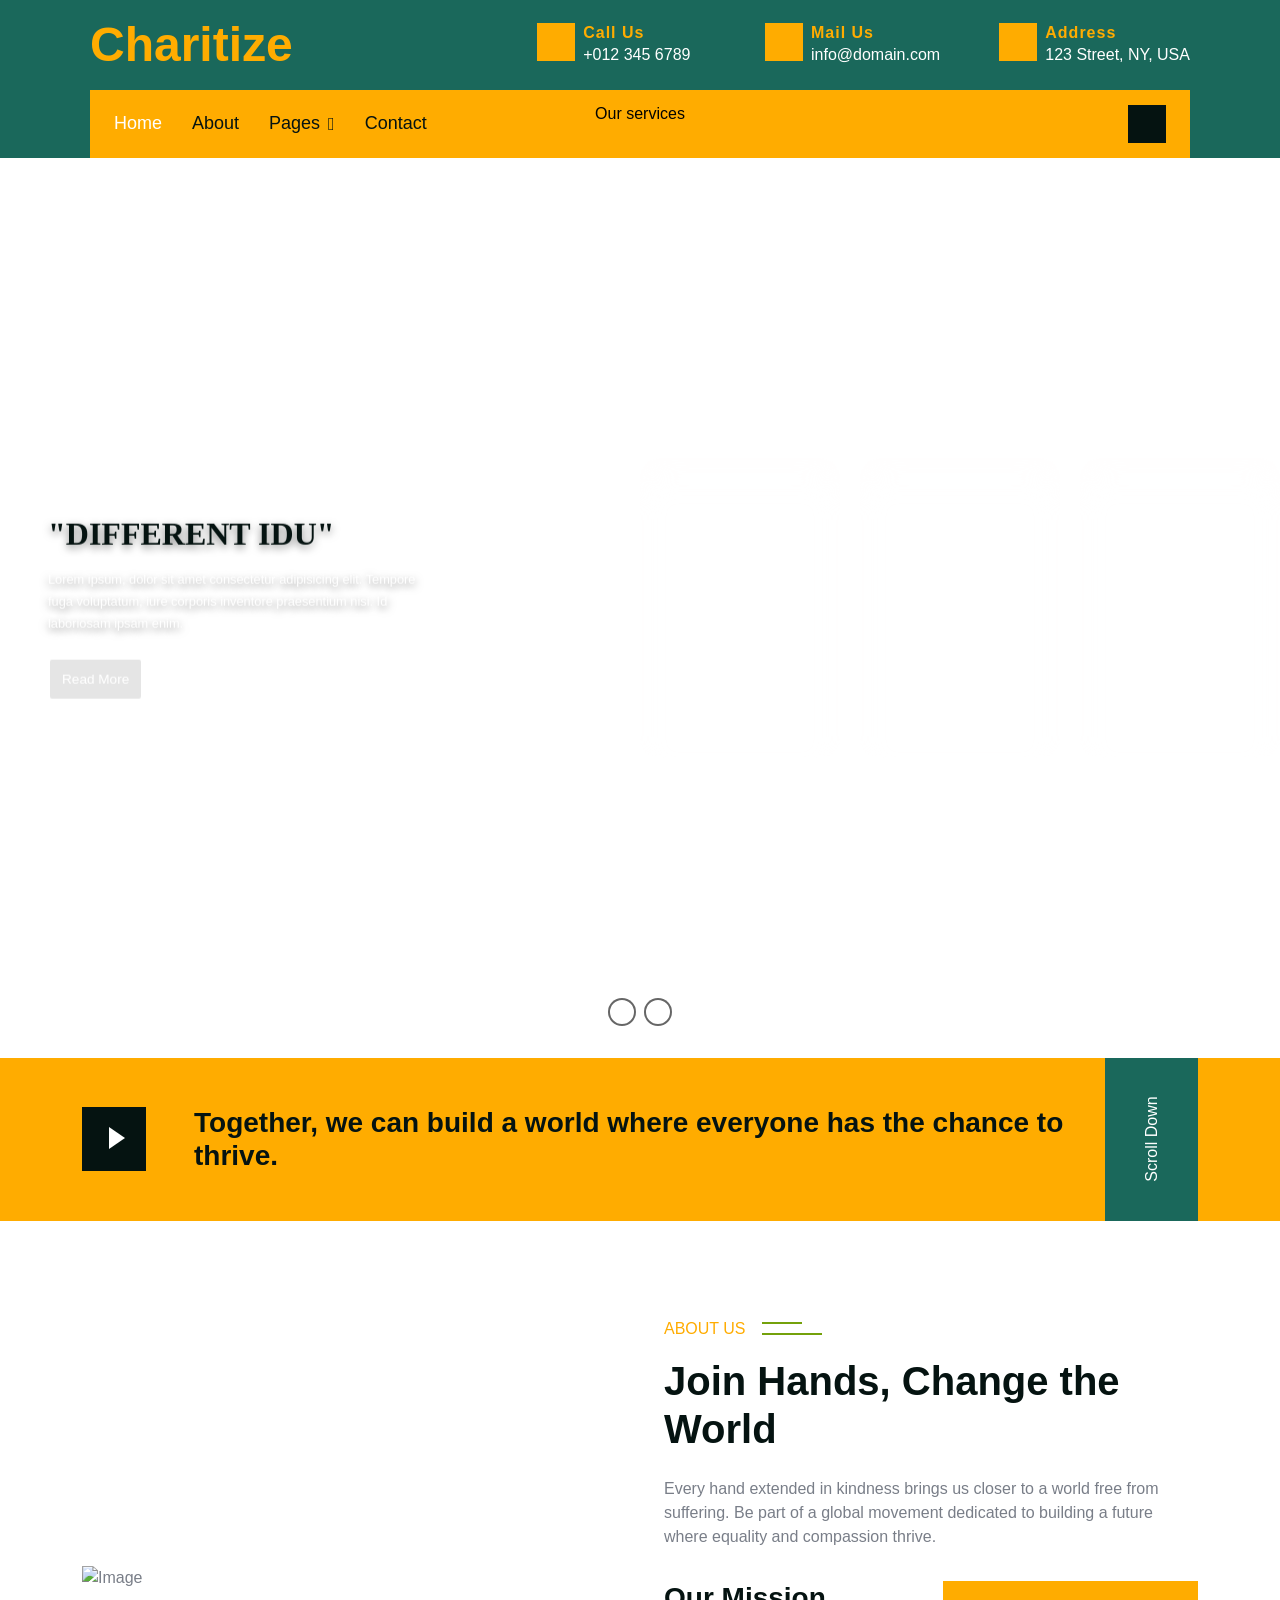
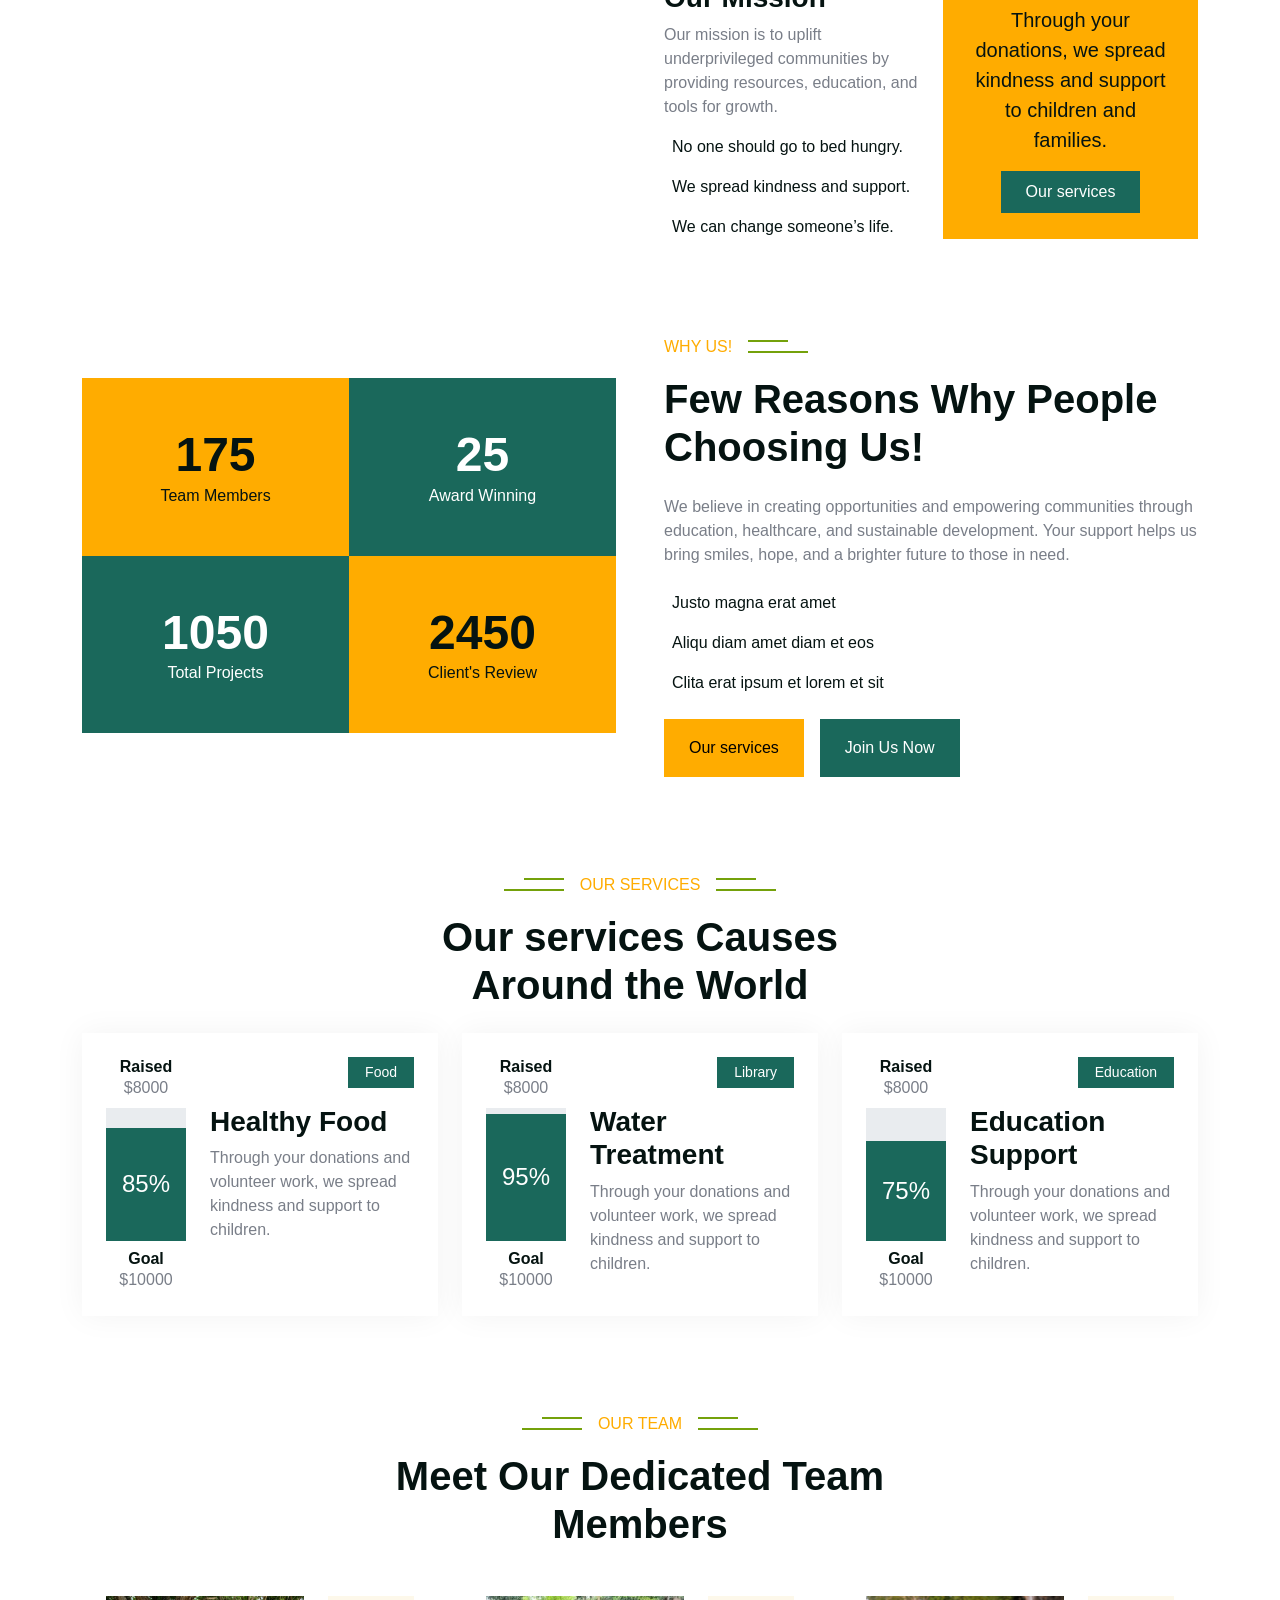
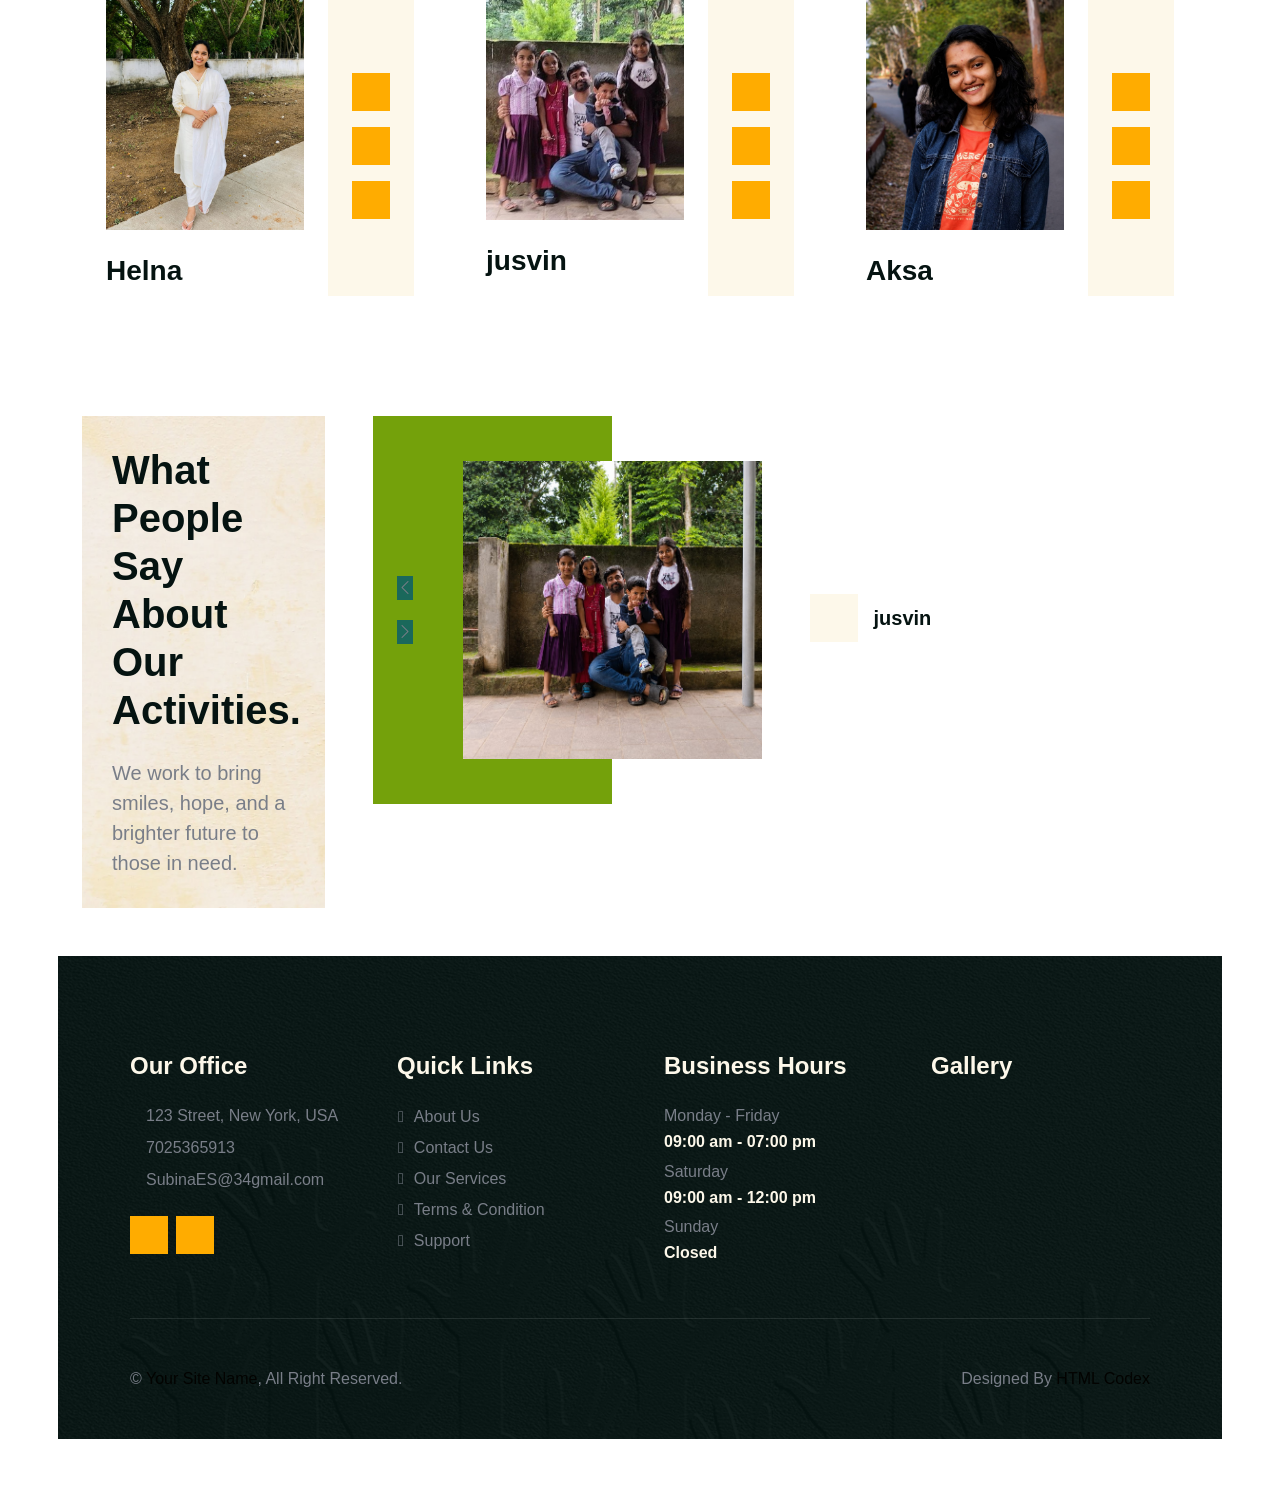
==== commit 93d570d3: "add whatsapp icon and update the team section with two images" ====
--- a/index.html
+++ b/index.html
@@ -12,7 +12,7 @@
     <link href="img/favicon.ico" rel="icon">
 
     <!-- Google Web Fonts -->
-    <link rel="preconnect" href="">
+    <link rel="preconnect" href="https://fonts.googleapis.com">
     <link rel="preconnect" href="https://fonts.gstatic.com" crossorigin>
     <link href="https://fonts.googleapis.com/css2?family=Josefin+Sans:wght@600;700&family=Open+Sans&display=swap"
         rel="stylesheet">
@@ -478,6 +478,7 @@
                         <div class="team-social bg-light d-flex flex-column justify-content-center flex-shrink-0 p-4">
                             <a class="btn btn-square btn-primary my-2" href=""><i class="fab fa-instagram"></i></a>
                             <a class="btn btn-square btn-primary my-2" href=""><i class="fab fa-youtube"></i></a>
+                            <a class="btn btn-square btn-primary my-2" href=""><i class="fab fa fa-whatsapp"></i></a>
                         </div>
                     </div>
                 </div>
@@ -492,6 +493,7 @@
                         <div class="team-social bg-light d-flex flex-column justify-content-center flex-shrink-0 p-4">
                             <a class="btn btn-square btn-primary my-2" href=""><i class="fab fa-instagram"></i></a>
                             <a class="btn btn-square btn-primary my-2" href=""><i class="fab fa-youtube"></i></a>
+                            <a class="btn btn-square btn-primary my-2" href=""><i class="fab fa fa-whatsapp"></i></a>
                         </div>
                     </div>
                 </div>
@@ -505,6 +507,7 @@
                         <div class="team-social bg-light d-flex flex-column justify-content-center flex-shrink-0 p-4">
                             <a class="btn btn-square btn-primary my-2" href=""><i class="fab fa-instagram"></i></a>
                             <a class="btn btn-square btn-primary my-2" href=""><i class="fab fa-youtube"></i></a>
+                            <a class="btn btn-square btn-primary my-2" href=""><i class="fab fa fa-whatsapp"></i></a>
                         </div>
                     </div>
                 </div>
@@ -521,8 +524,7 @@
                 <div class="col-md-12 col-lg-4 col-xl-3 wow fadeIn" data-wow-delay="0.1s">
                     <div class="testimonial-title">
                         <h1 class="display-6 mb-4">What People Say About Our Activities.</h1>
-                        <p class="fs-5 mb-0">We work to bring smiles, hope, and a brighter future to those in
-                            need.</p>
+                        <p class="fs-5 mb-0">We work to bring smiles, hope, and a brighter future to those in need.</p>
                     </div>
                 </div>
                 <div class="col-md-12 col-lg-8 col-xl-9">
@@ -538,21 +540,15 @@
                                 <div class="col-md-6">
                                     <div class="testimonial-text pb-5 pb-md-0">
                                         <div class="mb-2">
-                                            <i class="fa fa-star text-primary"></i>
-                                            <i class="fa fa-star text-primary"></i>
-                                            <i class="fa fa-star text-primary"></i>
-                                            <i class="fa fa-star text-primary"></i>
-                                            <i class="fa fa-star text-primary"></i>
+
                                         </div>
-                                        <p class="fs-5">Education is the foundation of change. By funding
-                                            schools, scholarships, and training programs, we can help children
-                                            and adults unlock their potential for a better future.</p>
+                                        <p class="fs-5"></p>
                                         <div class="d-flex align-items-center">
                                             <div class="btn-lg-square bg-light text-secondary flex-shrink-0">
                                                 <i class="fa fa-quote-right fa-2x"></i>
                                             </div>
                                             <div class="ps-3">
-                                                <h5 class="mb-0">Jusvin</h5>
+                                                <h5 class="mb-0">jusvin</h5>
                                                 <span></span>
                                             </div>
                                         </div>
@@ -571,15 +567,9 @@
                                 <div class="col-md-6">
                                     <div class="testimonial-text pb-5 pb-md-0">
                                         <div class="mb-2">
-                                            <i class="fa fa-star text-primary"></i>
-                                            <i class="fa fa-star text-primary"></i>
-                                            <i class="fa fa-star text-primary"></i>
-                                            <i class="fa fa-star text-primary"></i>
-                                            <i class="fa fa-star text-primary"></i>
+
                                         </div>
-                                        <p class="fs-5">Every hand extended in kindness brings us closer to a
-                                            world free from suffering. Be part of a global movement dedicated to
-                                            building a future where equality and compassion thrive.</p>
+                                        <p class="fs-5"></p>
                                         <div class="d-flex align-items-center">
                                             <div class="btn-lg-square bg-light text-secondary flex-shrink-0">
                                                 <i class="fa fa-quote-right fa-2x"></i>
@@ -604,343 +594,390 @@
                                 <div class="col-md-6">
                                     <div class="testimonial-text pb-5 pb-md-0">
                                         <div class="mb-2">
-                                            <i class="fa fa-star text-primary"></i>
-                                            <i class="fa fa-star text-primary"></i>
-                                            <i class="fa fa-star text-primary"></i>
-                                            <i class="fa fa-star text-primary"></i>
-                                            <i class="fa fa-star text-primary"></i>
+
                                         </div>
-                                        <p class="fs-5">Love and compassion have the power to heal. Through your
-                                            donations and volunteer work, we can spread kindness and support to
-                                            children, families, and communities struggling to find stability.
-                                        </p>
+                                        <p class="fs-5"></p>
                                         <div class="d-flex align-items-center">
                                             <div class="btn-lg-square bg-light text-secondary flex-shrink-0">
                                                 <i class="fa fa-quote-right fa-2x"></i>
                                             </div>
-                                        
-                                                    </div>
-                                                </div>
+                                            <div class="ps-3">
+                                                <h5 class="mb-0"> Helna</h5>
+                                                <span></span>
                                             </div>
                                         </div>
                                     </div>
                                 </div>
                             </div>
                         </div>
-                        <!-- Testimonial End -->
-
-                        <!-- Footer Start -->
-                        <div class="container-fluid footer py-5 wow fadeIn" data-wow-delay="0.1s">
-                            <div class="container">
-                                <div class="row g-5 py-5">
-                                    <div class="col-lg-3 col-md-6">
-                                        <h4 class="text-light mb-4">Our Office</h4>
-                                        <p class="mb-2"><i class="fa fa-map-marker-alt me-3"></i>123
-                                            Street, New York, USA</p>
-                                        <p class="mb-2"><i class="fa fa-phone-alt me-3"></i>7025365913
-                                        </p>
-                                        <p class="mb-2"><i class="fa fa-envelope me-3"></i>SubinaES@34gmail.com</p>
-                                        <div class="d-flex pt-3">
-                                            <a class="btn btn-square btn-primary me-2" href=""><i
-                                                    class="fab fa-youtube"></i></a>
-                                            <a class="btn btn-square btn-primary me-2" href=""><i
-                                                    class="fab fa-linkedin-in"></i></a>
+                        <div class="testimonial-item">
+                            <div class="row g-5 align-items-center">
+                                <div class="col-md-6">
+                                    <div class="testimonial-img">
+                                        <img class="img-fluid" src="WhatsApp Image 2026-07-24 at 10.25.30 PM.jpeg"
+                                            alt="">
+                                    </div>
+                                </div>
+                                <div class="col-md-6">
+                                    <div class="testimonial-text pb-5 pb-md-0">
+                                        <div class="mb-2">
+
                                         </div>
-                                    </div>
-                                    <div class="col-lg-3 col-md-6">
-                                        <h4 class="text-light mb-4">Quick Links</h4>
-                                        <a class="btn btn-link" href="">About Us</a>
-                                        <a class="btn btn-link" href="">Contact Us</a>
-                                        <a class="btn btn-link" href="">Our Services</a>
-                                        <a class="btn btn-link" href="">Terms & Condition</a>
-                                        <a class="btn btn-link" href="">Support</a>
-                                    </div>
-                                    <div class="col-lg-3 col-md-6">
-                                        <h4 class="text-light mb-4">Business Hours</h4>
-                                        <p class="mb-1">Monday - Friday</p>
-                                        <h6 class="text-light">09:00 am - 07:00 pm</h6>
-                                        <p class="mb-1">Saturday</p>
-                                        <h6 class="text-light">09:00 am - 12:00 pm</h6>
-                                        <p class="mb-1">Sunday</p>
-                                        <h6 class="text-light">Closed</h6>
-                                    </div>
-                                    <div class="col-lg-3 col-md-6">
-                                        <h4 class="text-light mb-4">Gallery</h4>
-                                        <div class="row g-2">
-                                            <div class="col-4">
-
-                                                <img class="img-fluid w-100" src="" alt="">
+                                        <p class="fs-5"></p>
+                                        <div class="d-flex align-items-center">
+                                            <div class="btn-lg-square bg-light text-secondary flex-shrink-0">
+                                                <i class="fa fa-quote-right fa-2x"></i>
                                             </div>
-                                            <div class="col-4">
-                                                <img class="img-fluid w-100" src="" alt="">
-                                            </div>
-                                            <div class="col-4">
-                                                <img class="img-fluid w-100" src="" alt="">
-                                            </div>
-                                            <div class="col-4">
-                                                <img class="img-fluid w-100" src="" alt="">
-                                            </div>
-                                            <div class="col-4">
-                                                <img class="img-fluid w-100" src="" alt="">
-
-                                            </div>
-                                            <div class="col-4">
-                                                <img class="img-fluid w-100" src="" alt="">
+                                            <div class="ps-3">
+                                                <h5 class="mb-0"> Akash</h5>
+                                                <span></span>
                                             </div>
                                         </div>
                                     </div>
                                 </div>
-                                <div class="copyright pt-5">
-                                    <div class="row">
-                                        <div class="col-md-6 text-center text-md-start mb-3 mb-md-0">
-                                            &copy; <a class="fw-semi-bold" href="#">Your Site Name</a>,
-                                            All Right Reserved.
+                            </div>
+                        </div>
+                        <div class="testimonial-item">
+                            <div class="row g-5 align-items-center">
+                                <div class="col-md-6">
+                                    <div class="testimonial-img">
+                                        <img class="img-fluid" src="WhatsApp Image 2026-07-24 at 10.30.41 PM.jpeg"alt="">
+                                    </div>
+                                </div>
+                                <div class="col-md-6">
+                                    <div class="testimonial-text pb-5 pb-md-0">
+                                        <div class="mb-2">
+
                                         </div>
-                                        <div class="col-md-6 text-center text-md-end">
-                                            <!--/*** The author’s attribution link must remain intact in the template. ***/-->
-                                            <!--/*** If you wish to remove this credit link, please purchase the Pro Version . ***/-->
-                                            Designed By <a class="fw-semi-bold" href="https://htmlcodex.com">HTML
-                                                Codex</a>
+                                        <p class="fs-5"></p>
+                                        <div class="d-flex align-items-center">
+                                            <div class="btn-lg-square bg-light text-secondary flex-shrink-0">
+                                                <i class="fa fa-quote-right fa-2x"></i>
+                                            </div>
+                                            <div class="ps-3">
+                                                <h5 class="mb-0"> Arshidha</h5>
+                                                <span></span>
+                                            </div>
                                         </div>
                                     </div>
                                 </div>
                             </div>
                         </div>
-                        <!-- Footer End -->
-
-
-                        <!-- Back to Top -->
-                        <a href="#" class="btn btn-lg btn-primary btn-lg-square back-to-top"><i
-                                class="bi bi-arrow-up"></i></a>
-
-
-                        <!-- JavaScript Libraries -->
-                        <script src="https://code.jquery.com/jquery-3.4.1.min.js"></script>
-                        <script
-                            src="https://cdn.jsdelivr.net/npm/bootstrap@5.0.0/dist/js/bootstrap.bundle.min.js"></script>
-                        <script src="lib/wow/wow.min.js"></script>
-                        <script src="lib/easing/easing.min.js"></script>
-                        <script src="lib/waypoints/waypoints.min.js"></script>
-                        <script src="lib/owlcarousel/owl.carousel.min.js"></script>
-                        <script src="lib/counterup/counterup.min.js"></script>
-
-                        <!-- Template Javascript -->
-                        <script src="js/main.js"></script>
-                        <style>
-                            * {
-                                margin: 0;
-                                padding: 0;
-                                box-sizing: border-box;
-                            }
-
-                            .mainbody {
-                                height: 100vh;
-                                display: grid;
-                                place-items: center;
-                                overflow: hidden;
-                            }
-
-                            .main {
-                                position: relative;
-                                width: 100%;
-                                height: 100%;
-                                box-shadow: 0 3px 10px rgba(0, 0, 0, 0.3);
-                            }
-
-                            .item {
-                                width: 200px;
-                                height: 300px;
-                                list-style-type: none;
-                                position: absolute;
-                                top: 50%;
-                                transform: translateY(-50%);
-                                z-index: 1;
-                                background-position: center;
-                                background-size: cover;
-                                border-radius: 20px;
-                                box-shadow: 0 20px 30px rgba(255, 255, 255, 0.3) inset;
-                                transition: transform 0.1s, left 0.75s, top 0.75s, width 0.75s, height 0.75s;
-
-                                &:nth-child(1),
-                                &:nth-child(2) {
-                                    left: 0;
-                                    top: 0;
-                                    width: 100%;
-                                    height: 100%;
-                                    transform: none;
-                                    border-radius: 0;
-                                    box-shadow: none;
-                                    opacity: 1;
-                                }
-
-                                &:nth-child(3) {
-                                    left: 50%;
-                                }
-
-                                &:nth-child(4) {
-                                    left: calc(50% + 220px);
-                                }
-
-                                &:nth-child(5) {
-                                    left: calc(50% + 440px);
-                                }
-
-                                &:nth-child(6) {
-                                    left: calc(50% + 660px);
-                                    opacity: 0;
-                                }
-                            }
-
-                            .content {
-                                width: min(30vw, 400px);
-                                position: absolute;
-                                top: 50%;
-                                left: 3rem;
-                                transform: translateY(-50%);
-                                font: 400 0.85rem helvetica, sans-serif;
-                                color: white;
-                                text-shadow: 0 3px 8px rgba(0, 0, 0, 0.5);
+                    </div>
+                </div>
+
+ <!-- Testimonial End -->
+
+                <!-- Footer Start -->
+                <div class="container-fluid footer py-5 wow fadeIn" data-wow-delay="0.1s">
+                    <div class="container">
+                        <div class="row g-5 py-5">
+                            <div class="col-lg-3 col-md-6">
+                                <h4 class="text-light mb-4">Our Office</h4>
+                                <p class="mb-2"><i class="fa fa-map-marker-alt me-3"></i>123
+                                    Street, New York, USA</p>
+                                <p class="mb-2"><i class="fa fa-phone-alt me-3"></i>7025365913
+                                </p>
+                                <p class="mb-2"><i class="fa fa-envelope me-3"></i>SubinaES@34gmail.com</p>
+                                <div class="d-flex pt-3">
+                                    <a class="btn btn-square btn-primary me-2" href=""><i
+                                            class="fab fa-youtube"></i></a>
+                                    <a class="btn btn-square btn-primary me-2" href=""><i
+                                            class="fab fa fa-whatsapp"></i></a>
+                                </div>
+                            </div>
+                            <div class="col-lg-3 col-md-6">
+                                <h4 class="text-light mb-4">Quick Links</h4>
+                                <a class="btn btn-link" href="">About Us</a>
+                                <a class="btn btn-link" href="">Contact Us</a>
+                                <a class="btn btn-link" href="">Our Services</a>
+                                <a class="btn btn-link" href="">Terms & Condition</a>
+                                <a class="btn btn-link" href="">Support</a>
+                            </div>
+                            <div class="col-lg-3 col-md-6">
+                                <h4 class="text-light mb-4">Business Hours</h4>
+                                <p class="mb-1">Monday - Friday</p>
+                                <h6 class="text-light">09:00 am - 07:00 pm</h6>
+                                <p class="mb-1">Saturday</p>
+                                <h6 class="text-light">09:00 am - 12:00 pm</h6>
+                                <p class="mb-1">Sunday</p>
+                                <h6 class="text-light">Closed</h6>
+                            </div>
+                            <div class="col-lg-3 col-md-6">
+                                <h4 class="text-light mb-4">Gallery</h4>
+                                <div class="row g-2">
+                                    <div class="col-4">
+
+                                        <img class="img-fluid w-100" src="" alt="">
+                                    </div>
+                                    <div class="col-4">
+                                        <img class="img-fluid w-100" src="" alt="">
+                                    </div>
+                                    <div class="col-4">
+                                        <img class="img-fluid w-100" src="" alt="">
+                                    </div>
+                                    <div class="col-4">
+                                        <img class="img-fluid w-100" src="" alt="">
+                                    </div>
+                                    <div class="col-4">
+                                        <img class="img-fluid w-100" src="" alt="">
+
+                                    </div>
+                                    <div class="col-4">
+                                        <img class="img-fluid w-100" src="" alt="">
+                                    </div>
+                                </div>
+                            </div>
+                        </div>
+                        <div class="copyright pt-5">
+                            <div class="row">
+                                <div class="col-md-6 text-center text-md-start mb-3 mb-md-0">
+                                    &copy; <a class="fw-semi-bold" href="#">Your Site Name</a>,
+                                    All Right Reserved.
+                                </div>
+                                <div class="col-md-6 text-center text-md-end">
+                                    <!--/*** The author’s attribution link must remain intact in the template. ***/-->
+                                    <!--/*** If you wish to remove this credit link, please purchase the Pro Version . ***/-->
+                                    Designed By <a class="fw-semi-bold" href="https://htmlcodex.com">HTML
+                                        Codex</a>
+                                </div>
+                            </div>
+                        </div>
+                    </div>
+                </div>
+                <!-- Footer End -->
+
+
+                <!-- Back to Top -->
+
+
+
+                <!-- JavaScript Libraries -->
+                <script src="https://code.jquery.com/jquery-3.4.1.min.js"></script>
+                <script src="https://cdn.jsdelivr.net/npm/bootstrap@5.0.0/dist/js/bootstrap.bundle.min.js"></script>
+                <script src="lib/wow/wow.min.js"></script>
+                <script src="lib/easing/easing.min.js"></script>
+                <script src="lib/waypoints/waypoints.min.js"></script>
+                <script src="lib/owlcarousel/owl.carousel.min.js"></script>
+                <script src="lib/counterup/counterup.min.js"></script>
+
+                <!-- Template Javascript -->
+                <script src="js/main.js"></script>
+                <style>
+                    * {
+                        margin: 0;
+                        padding: 0;
+                        box-sizing: border-box;
+                    }
+
+                    .mainbody {
+                        height: 100vh;
+                        display: grid;
+                        place-items: center;
+                        overflow: hidden;
+                    }
+
+                    .main {
+                        position: relative;
+                        width: 100%;
+                        height: 100%;
+                        box-shadow: 0 3px 10px rgba(0, 0, 0, 0.3);
+                    }
+
+                    .item {
+                        width: 200px;
+                        height: 300px;
+                        list-style-type: none;
+                        position: absolute;
+                        top: 50%;
+                        transform: translateY(-50%);
+                        z-index: 1;
+                        background-position: center;
+                        background-size: cover;
+                        border-radius: 20px;
+                        box-shadow: 0 20px 30px rgba(255, 251, 251, 0.3) inset;
+                        transition: transform 0.1s, left 0.75s, top 0.75s, width 0.75s, height 0.75s;
+
+                        &:nth-child(1),
+                        &:nth-child(2) {
+                            left: 0;
+                            top: 0;
+                            width: 100%;
+                            height: 100%;
+                            transform: none;
+                            border-radius: 0;
+                            box-shadow: none;
+                            opacity: 1;
+                        }
+
+                        &:nth-child(3) {
+                            left: 50%;
+                        }
+
+                        &:nth-child(4) {
+                            left: calc(50% + 220px);
+                        }
+
+                        &:nth-child(5) {
+                            left: calc(50% + 440px);
+                        }
+
+                        &:nth-child(6) {
+                            left: calc(50% + 660px);
+                            opacity: 0;
+                        }
+                    }
+
+                    .content {
+                        width: min(30vw, 400px);
+                        position: absolute;
+                        top: 50%;
+                        left: 3rem;
+                        transform: translateY(-50%);
+                        font: 400 0.85rem helvetica, sans-serif;
+                        color: white;
+                        text-shadow: 0 3px 8px rgba(0, 0, 0, 0.5);
+                        opacity: 0;
+                        display: none;
+
+                        & .title {
+                            font-family: 'arial-black';
+                            text-transform: uppercase;
+                        }
+
+                        & .description {
+                            line-height: 1.7;
+                            margin: 1rem 0 1.5rem;
+                            font-size: 0.8rem;
+                        }
+
+                        & button {
+                            width: fit-content;
+                            background-color: rgba(0, 0, 0, 0.1);
+                            color: white;
+                            border: 2px solid white;
+                            border-radius: 0.25rem;
+                            padding: 0.75rem;
+                            cursor: pointer;
+                        }
+                    }
+
+                    .item:nth-of-type(2) .content {
+                        display: block;
+                        animation: show 0.75s ease-in-out 0.3s forwards;
+                    }
+
+                    @keyframes show {
+                        0% {
+                            filter: blur(5px);
+                            transform: translateY(calc(-50% + 75px));
+                        }
+
+                        100% {
+                            opacity: 1;
+                            filter: blur(0);
+                        }
+                    }
+
+                    .nav {
+                        position: absolute;
+                        bottom: 2rem;
+                        left: 50%;
+                        transform: translateX(-50%);
+                        z-index: 5;
+                        user-select: none;
+
+                        & .btn {
+                            background-color: rgba(255, 255, 255, 0.5);
+                            color: rgba(0, 0, 0, 0.7);
+                            border: 2px solid rgba(0, 0, 0, 0.6);
+                            margin: 0 0.25rem;
+                            padding: 0.75rem;
+                            border-radius: 50%;
+                            cursor: pointer;
+
+                            &:hover {
+                                background-color: rgba(255, 255, 255, 0.3);
+                            }
+                        }
+                    }
+
+                    @media (width > 650px) and (width < 900px) {
+                        .content {
+                            & .title {
+                                font-size: 1rem;
+                            }
+
+                            & .description {
+                                font-size: 0.7rem;
+                            }
+
+                            & button {
+                                font-size: 0.7rem;
+                            }
+                        }
+
+                        .item {
+                            width: 160px;
+                            height: 270px;
+
+                            &:nth-child(3) {
+                                left: 50%;
+                            }
+
+                            &:nth-child(4) {
+                                left: calc(50% + 170px);
+                            }
+
+                            &:nth-child(5) {
+                                left: calc(50% + 340px);
+                            }
+
+                            &:nth-child(6) {
+                                left: calc(50% + 510px);
                                 opacity: 0;
-                                display: none;
-
-                                & .title {
-                                    font-family: 'arial-black';
-                                    text-transform: uppercase;
-                                }
-
-                                & .description {
-                                    line-height: 1.7;
-                                    margin: 1rem 0 1.5rem;
-                                    font-size: 0.8rem;
-                                }
-
-                                & button {
-                                    width: fit-content;
-                                    background-color: rgba(0, 0, 0, 0.1);
-                                    color: white;
-                                    border: 2px solid white;
-                                    border-radius: 0.25rem;
-                                    padding: 0.75rem;
-                                    cursor: pointer;
-                                }
-                            }
-
-                            .item:nth-of-type(2) .content {
-                                display: block;
-                                animation: show 0.75s ease-in-out 0.3s forwards;
-                            }
-
-                            @keyframes show {
-                                0% {
-                                    filter: blur(5px);
-                                    transform: translateY(calc(-50% + 75px));
-                                }
-
-                                100% {
-                                    opacity: 1;
-                                    filter: blur(0);
-                                }
-                            }
-
-                            .nav {
-                                position: absolute;
-                                bottom: 2rem;
+                            }
+                        }
+                    }
+
+                    @media (width < 650px) {
+                        .content {
+                            & .title {
+                                font-size: 0.9rem;
+                            }
+
+                            & .description {
+                                font-size: 0.65rem;
+                            }
+
+                            & button {
+                                font-size: 0.7rem;
+                            }
+                        }
+
+                        .item {
+                            width: 130px;
+                            height: 220px;
+
+                            &:nth-child(3) {
                                 left: 50%;
-                                transform: translateX(-50%);
-                                z-index: 5;
-                                user-select: none;
-
-                                & .btn {
-                                    background-color: rgba(255, 255, 255, 0.5);
-                                    color: rgba(0, 0, 0, 0.7);
-                                    border: 2px solid rgba(0, 0, 0, 0.6);
-                                    margin: 0 0.25rem;
-                                    padding: 0.75rem;
-                                    border-radius: 50%;
-                                    cursor: pointer;
-
-                                    &:hover {
-                                        background-color: rgba(255, 255, 255, 0.3);
-                                    }
-                                }
-                            }
-
-                            @media (width > 650px) and (width < 900px) {
-                                .content {
-                                    & .title {
-                                        font-size: 1rem;
-                                    }
-
-                                    & .description {
-                                        font-size: 0.7rem;
-                                    }
-
-                                    & button {
-                                        font-size: 0.7rem;
-                                    }
-                                }
-
-                                .item {
-                                    width: 160px;
-                                    height: 270px;
-
-                                    &:nth-child(3) {
-                                        left: 50%;
-                                    }
-
-                                    &:nth-child(4) {
-                                        left: calc(50% + 170px);
-                                    }
-
-                                    &:nth-child(5) {
-                                        left: calc(50% + 340px);
-                                    }
-
-                                    &:nth-child(6) {
-                                        left: calc(50% + 510px);
-                                        opacity: 0;
-                                    }
-                                }
-                            }
-
-                            @media (width < 650px) {
-                                .content {
-                                    & .title {
-                                        font-size: 0.9rem;
-                                    }
-
-                                    & .description {
-                                        font-size: 0.65rem;
-                                    }
-
-                                    & button {
-                                        font-size: 0.7rem;
-                                    }
-                                }
-
-                                .item {
-                                    width: 130px;
-                                    height: 220px;
-
-                                    &:nth-child(3) {
-                                        left: 50%;
-                                    }
-
-                                    &:nth-child(4) {
-                                        left: calc(50% + 140px);
-                                    }
-
-                                    &:nth-child(5) {
-                                        left: calc(50% + 280px);
-                                    }
-
-                                    &:nth-child(6) {
-                                        left: calc(50% + 420px);
-                                        opacity: 0;
-                                    }
-                                }
-                            }
-                        </style>
+                            }
+
+                            &:nth-child(4) {
+                                left: calc(50% + 140px);
+                            }
+
+                            &:nth-child(5) {
+                                left: calc(50% + 280px);
+                            }
+
+                            &:nth-child(6) {
+                                left: calc(50% + 420px);
+                                opacity: 0;
+                            }
+                        }
+                    }
+                </style>
 </body>
 
 </html>
--- a/css/style.css
+++ b/css/style.css
@@ -502,11 +502,11 @@
 
 .testimonial-img {
     position: relative;
-<<<<<<< HEAD
+
     padding: 50px 0 45px 90px;
-=======
+
     padding: 45px 0 45px 90px;
->>>>>>> 3aceb50963823d70a4eae3814086391226c60c1e
+
 }
 
 .testimonial-img::before {
@@ -514,11 +514,11 @@
     content: "";
     top: 0;
     left: 0;
-<<<<<<< HEAD
+
     width: calc(30% + 45px);
-=======
+
     width: calc(50% + 45px);
->>>>>>> 3aceb50963823d70a4eae3814086391226c60c1e
+
     height: 100%;
     background: var(--bs-primary);
     z-index: -1;
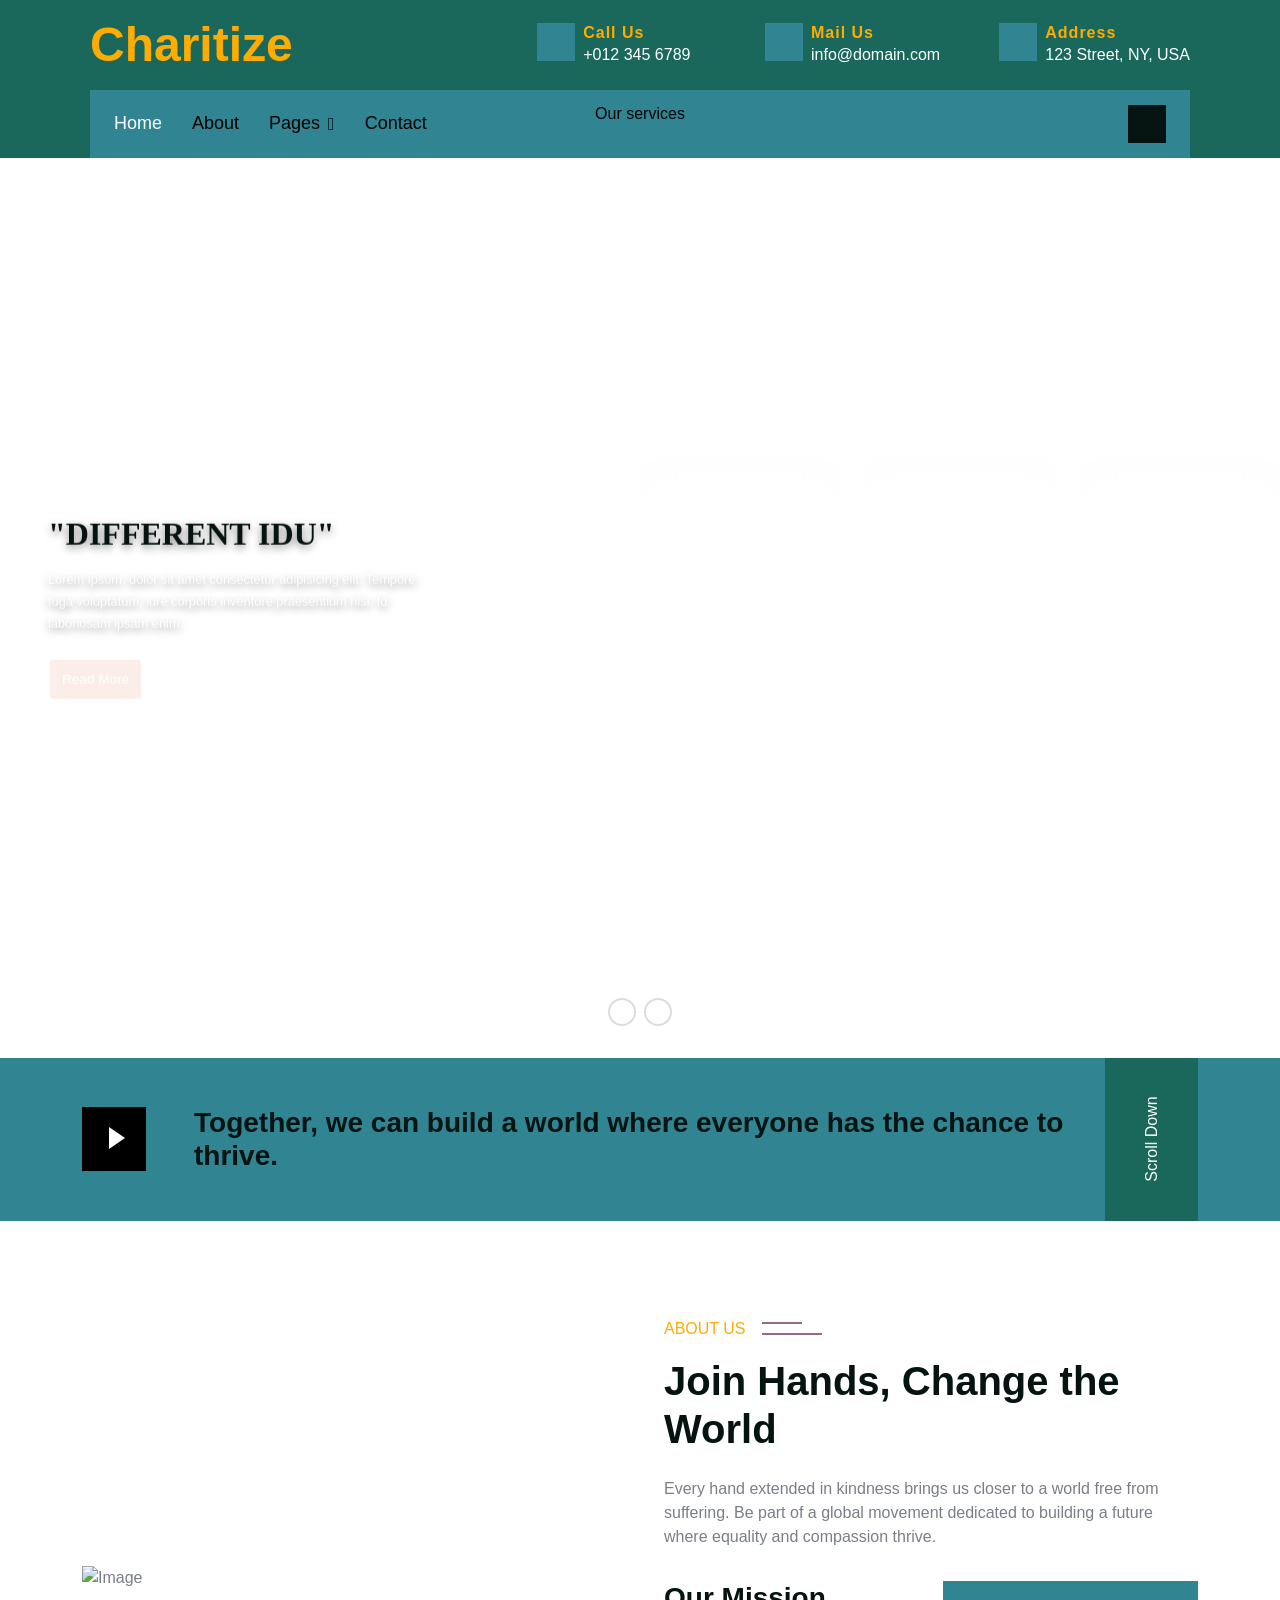
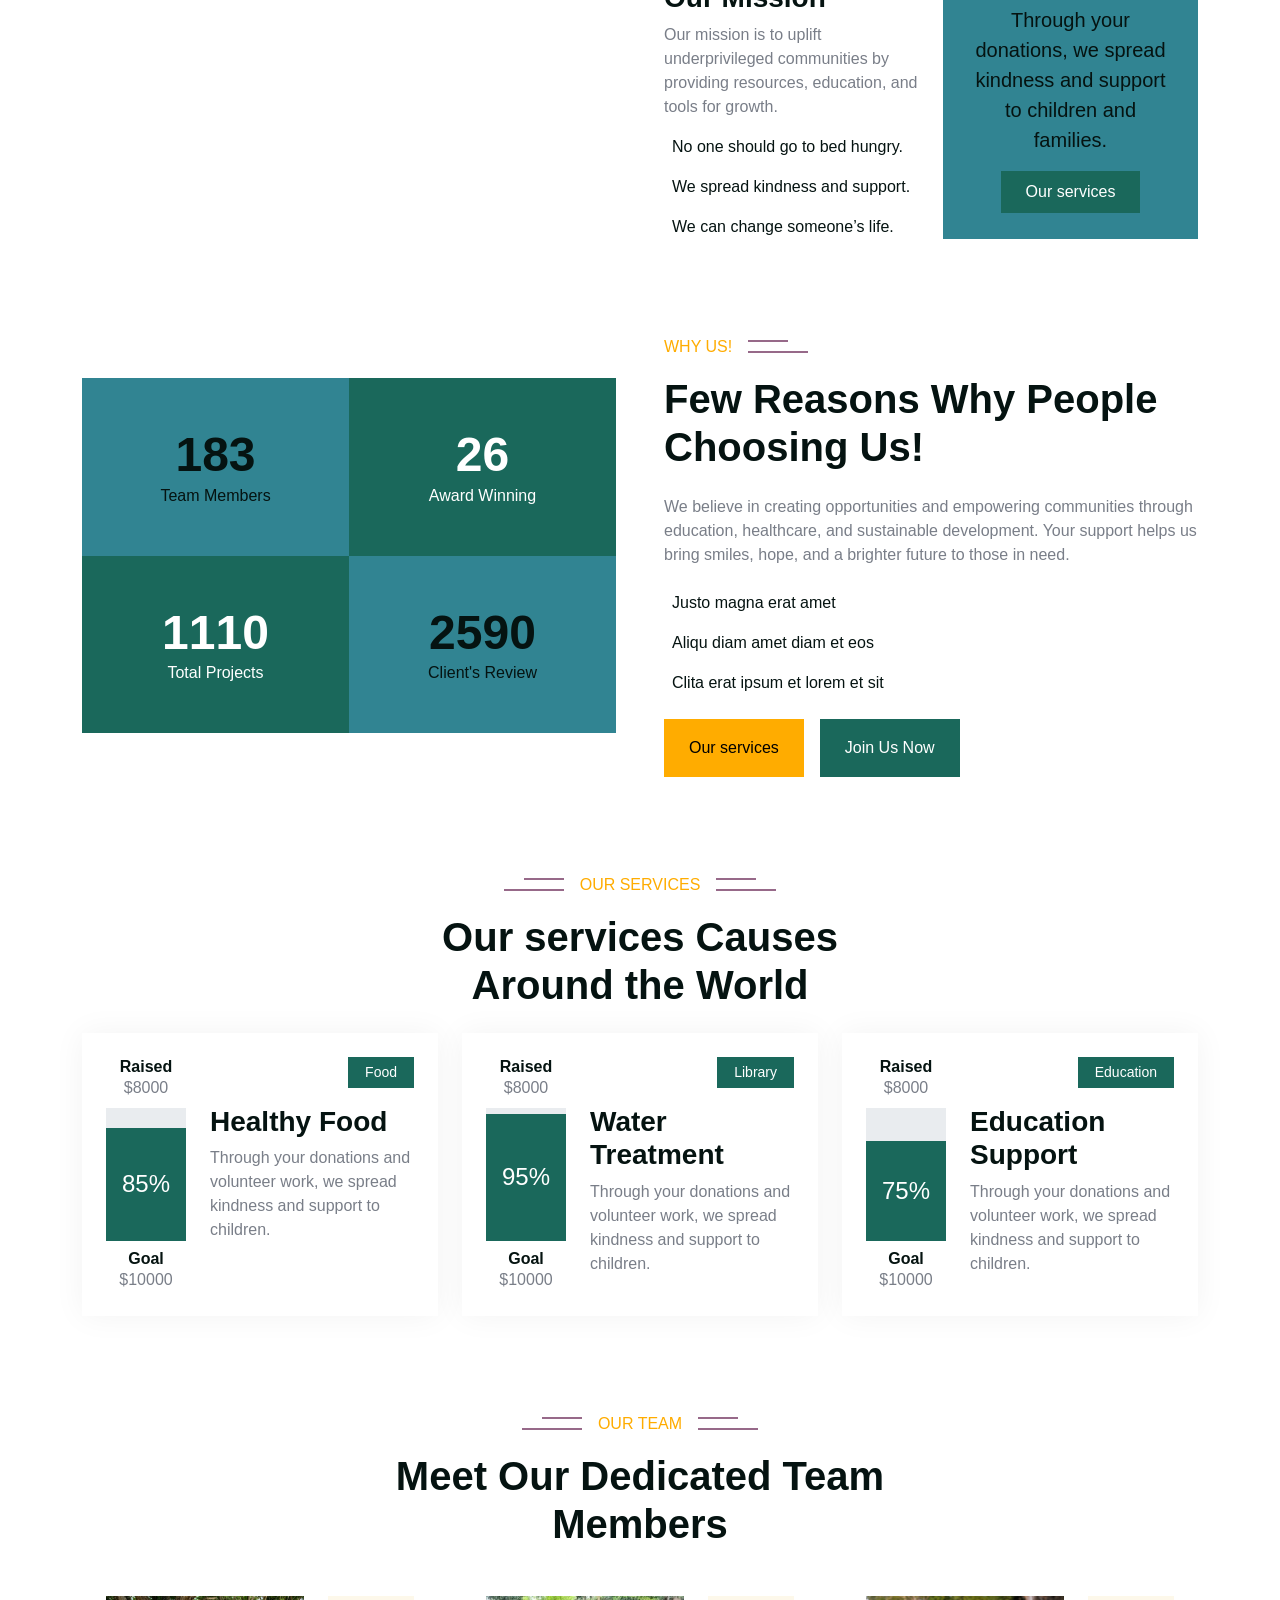
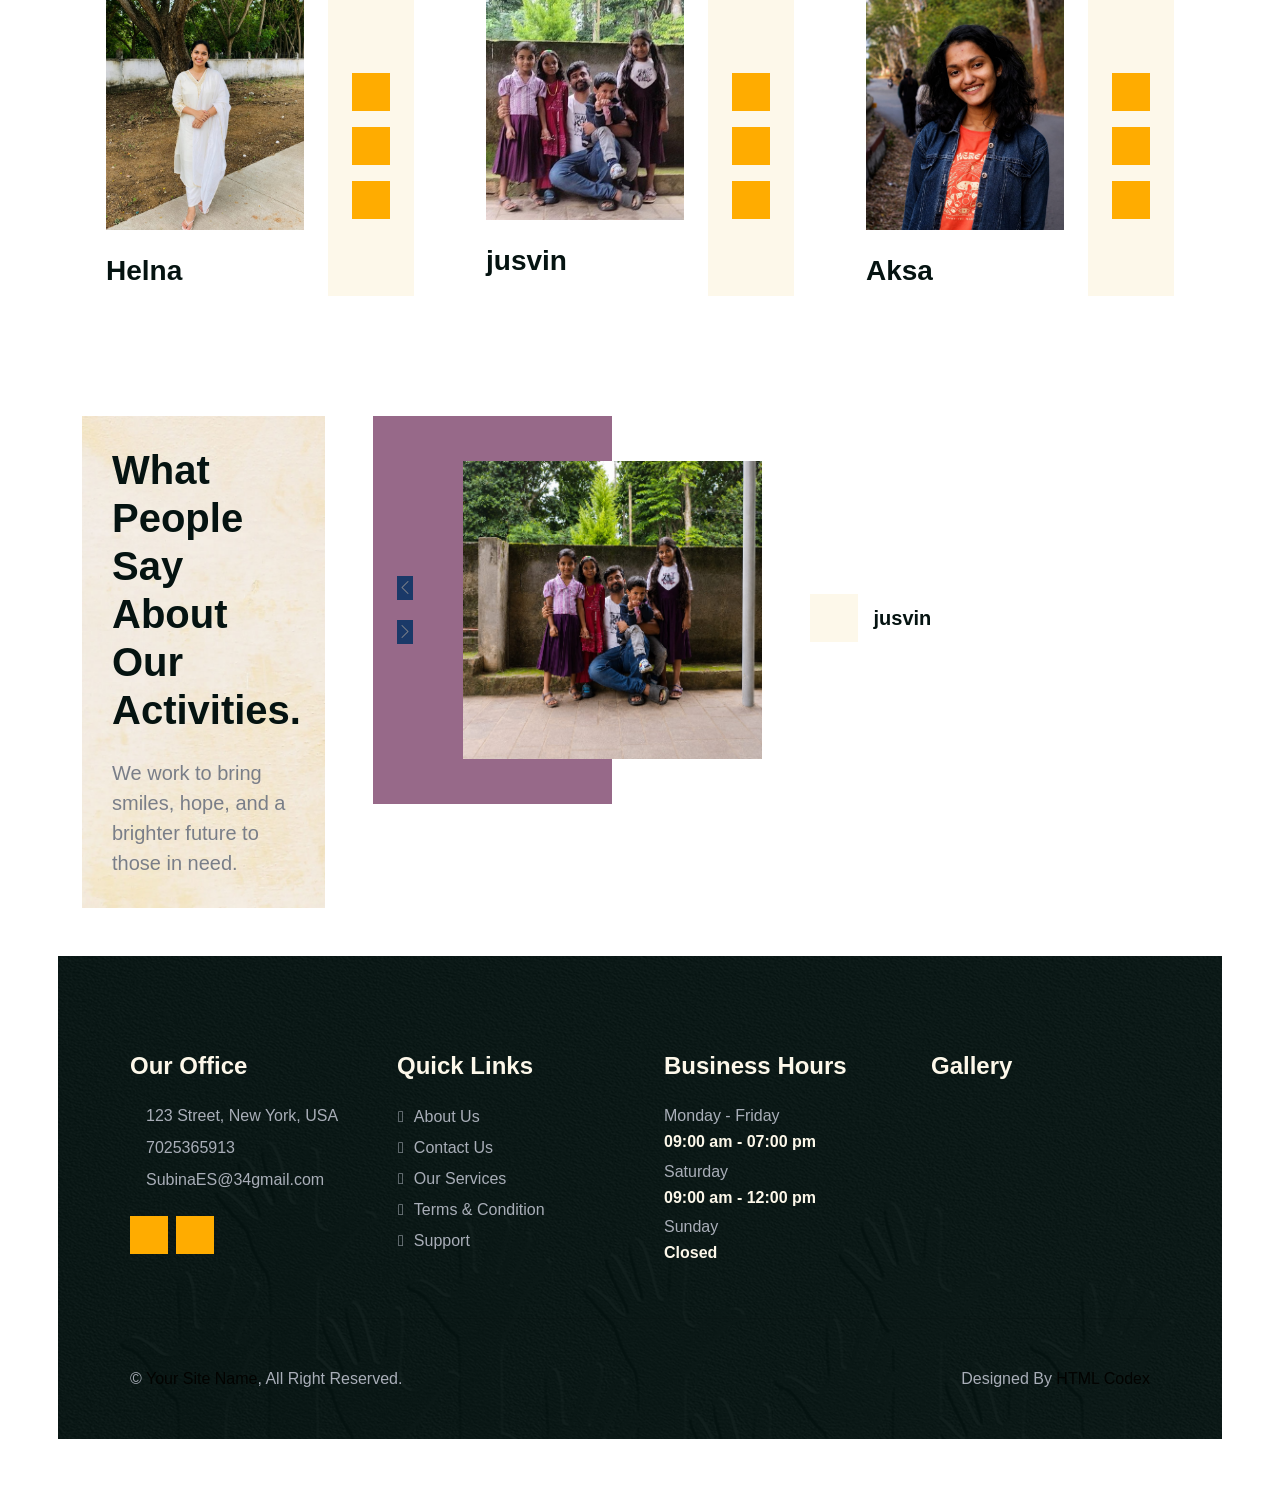
==== commit b0ea15c0: "practice bootstrap background color" ====
--- a/index.html
+++ b/index.html
@@ -55,6 +55,7 @@
                 <div class="row">
                     <div class="col-lg-4">
                         <div class="d-flex justify-content-end">
+                          
                             <div class="flex-shrink-0 btn-square bg-primary">
                                 <i class="fa fa-phone-alt text-dark"></i>
                             </div>
@@ -66,6 +67,7 @@
                     </div>
                     <div class="col-lg-4">
                         <div class="d-flex justify-content-end">
+                            
                             <div class="flex-shrink-0 btn-square bg-primary">
                                 <i class="fa fa-envelope-open text-dark"></i>
                             </div>
@@ -77,6 +79,7 @@
                     </div>
                     <div class="col-lg-4">
                         <div class="d-flex justify-content-end">
+                            
                             <div class="flex-shrink-0 btn-square bg-primary">
                                 <i class="fa fa-map-marker-alt text-dark"></i>
                             </div>
@@ -221,7 +224,7 @@
                             thrive.</h3>
                     </div>
                 </div>
-                <div class="d-none d-lg-block col-lg-1">
+                <div class="d-none d-lg-block col-lg-1" style="background-color: rgb(15, 187, 92);">
                     <div class="h-100 w-100 bg-secondary d-flex align-items-center justify-content-center">
                         <span class="text-white" style="transform: rotate(-90deg);">Scroll Down</span>
                     </div>
@@ -853,7 +856,7 @@
 
                         & button {
                             width: fit-content;
-                            background-color: rgba(0, 0, 0, 0.1);
+                            background-color: rgba(211, 88, 31, 0.1);
                             color: white;
                             border: 2px solid white;
                             border-radius: 0.25rem;
@@ -890,14 +893,14 @@
                         & .btn {
                             background-color: rgba(255, 255, 255, 0.5);
                             color: rgba(0, 0, 0, 0.7);
-                            border: 2px solid rgba(0, 0, 0, 0.6);
+                            border: 2px solid rgba(206, 194, 194, 0.6);
                             margin: 0 0.25rem;
                             padding: 0.75rem;
                             border-radius: 50%;
                             cursor: pointer;
 
                             &:hover {
-                                background-color: rgba(255, 255, 255, 0.3);
+                                background-color: rgba(213, 217, 226, 0.3);
                             }
                         }
                     }
@@ -977,7 +980,7 @@
                             }
                         }
                     }
-                </style>
+                     </style>
 </body>
 
 </html>
--- a/css/style.css
+++ b/css/style.css
@@ -1,6 +1,6 @@
 /********** Template CSS **********/
 :root {
-    --bs-tertiary: #797E88;
+    --bs-tertiary: #a9aeb8;
 }
 
 .back-to-top {
@@ -602,5 +602,5 @@
 }
 
 .footer .copyright {
-    border-top: 1px solid rgba(255, 255, 255, .1);
+    border-top: 1px solid rgba(3, 3, 3, 0.1);
 }
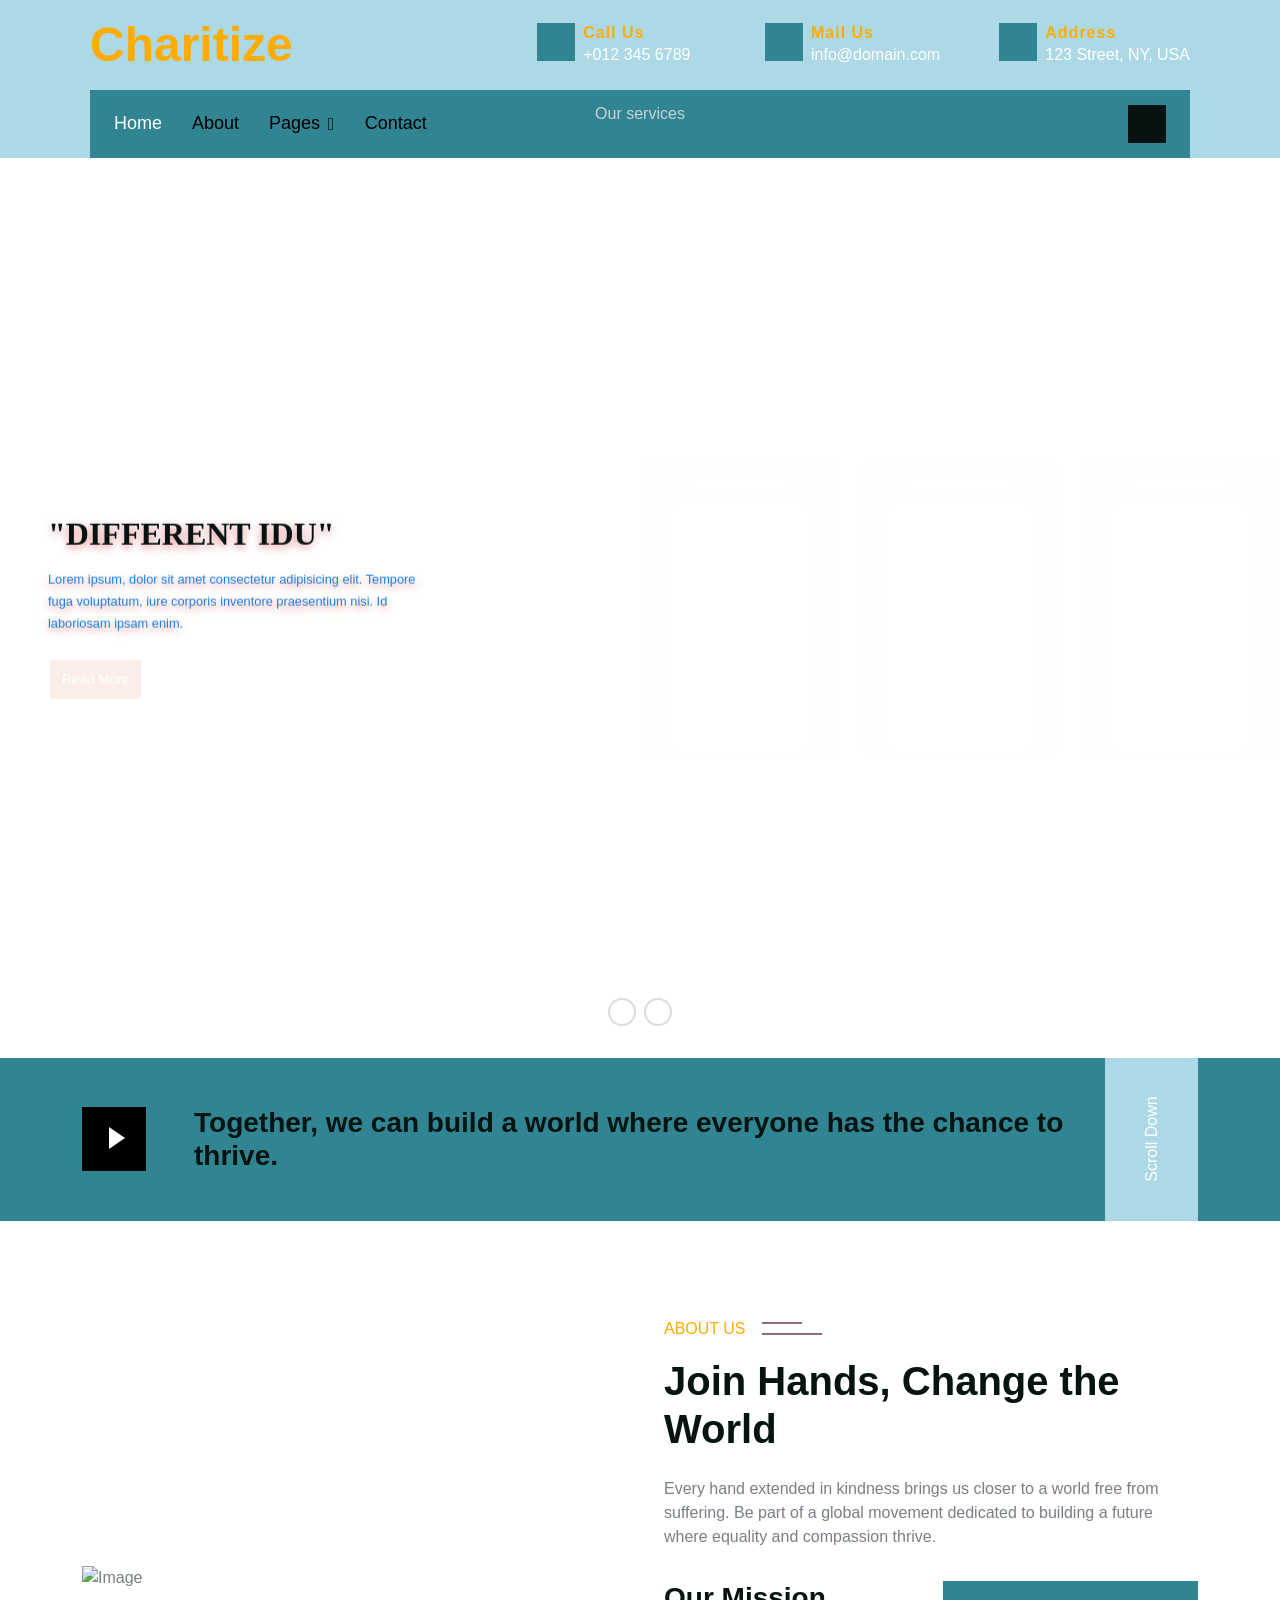
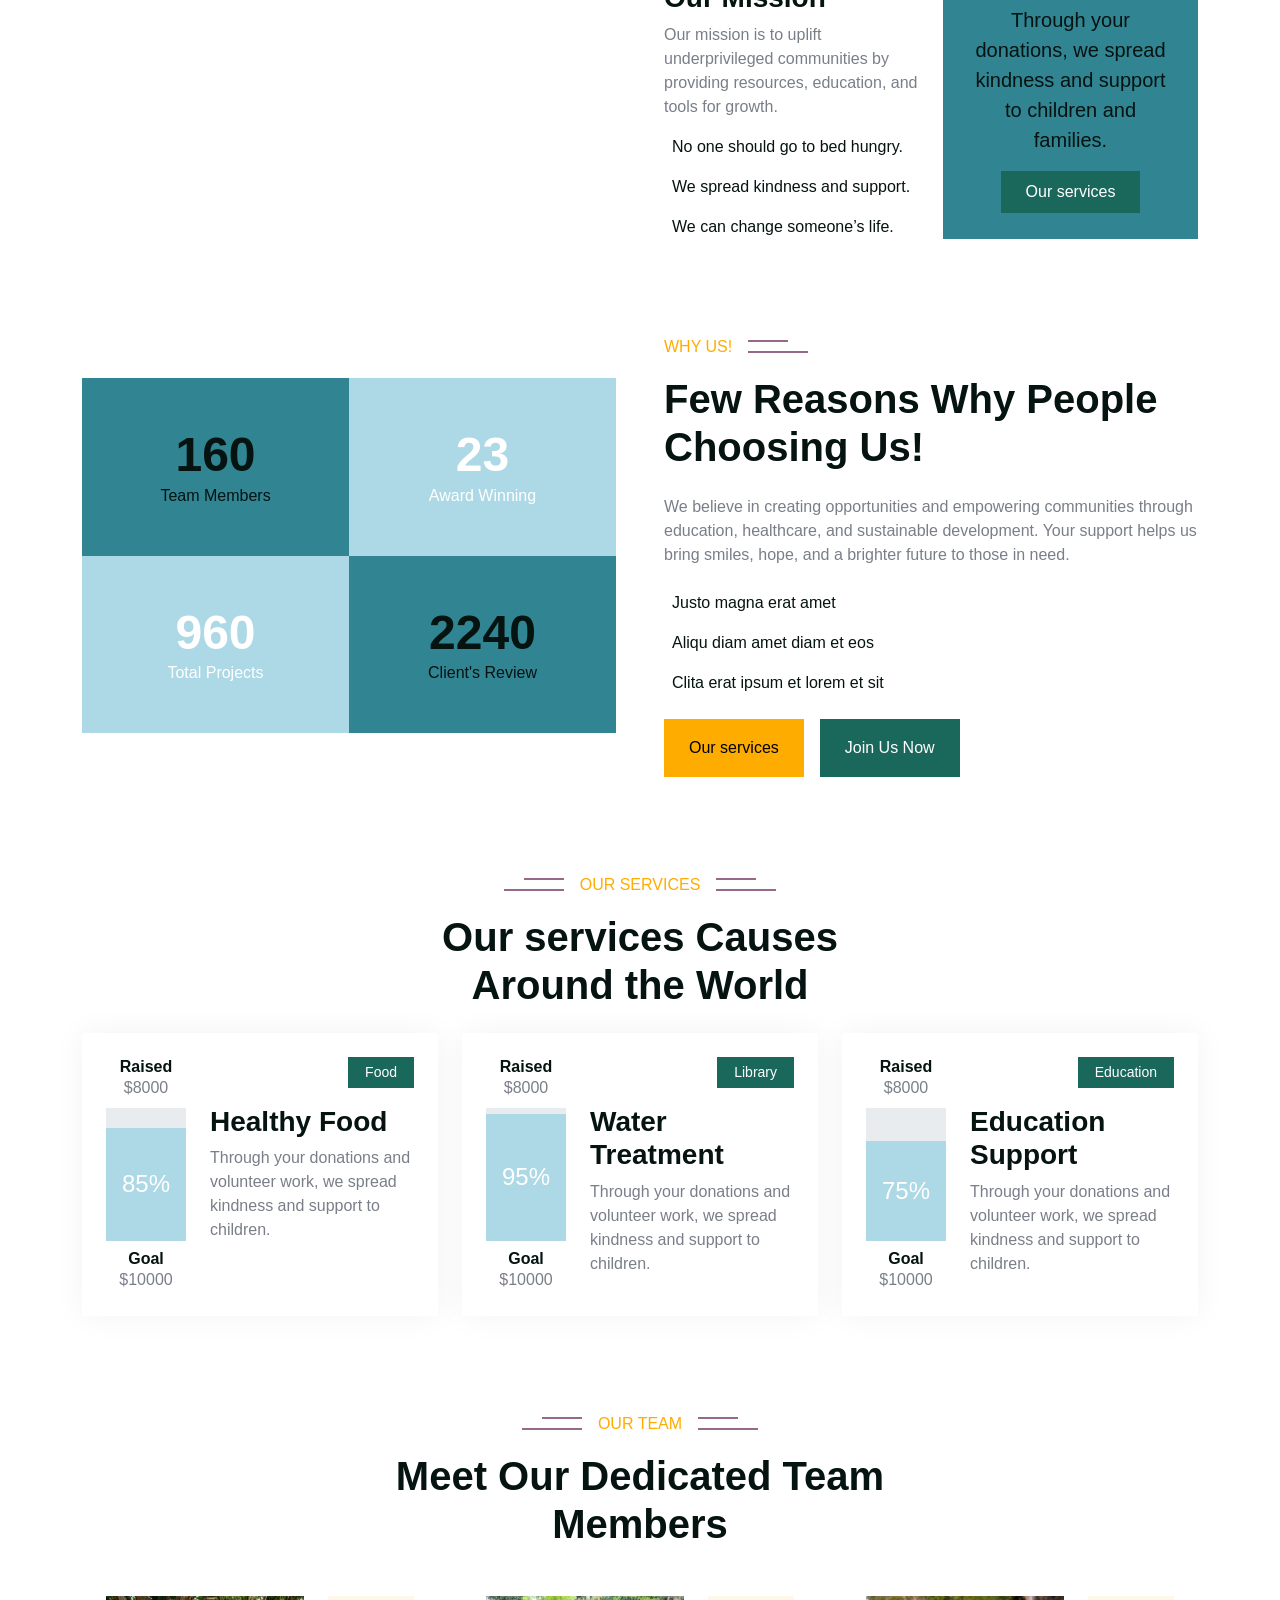
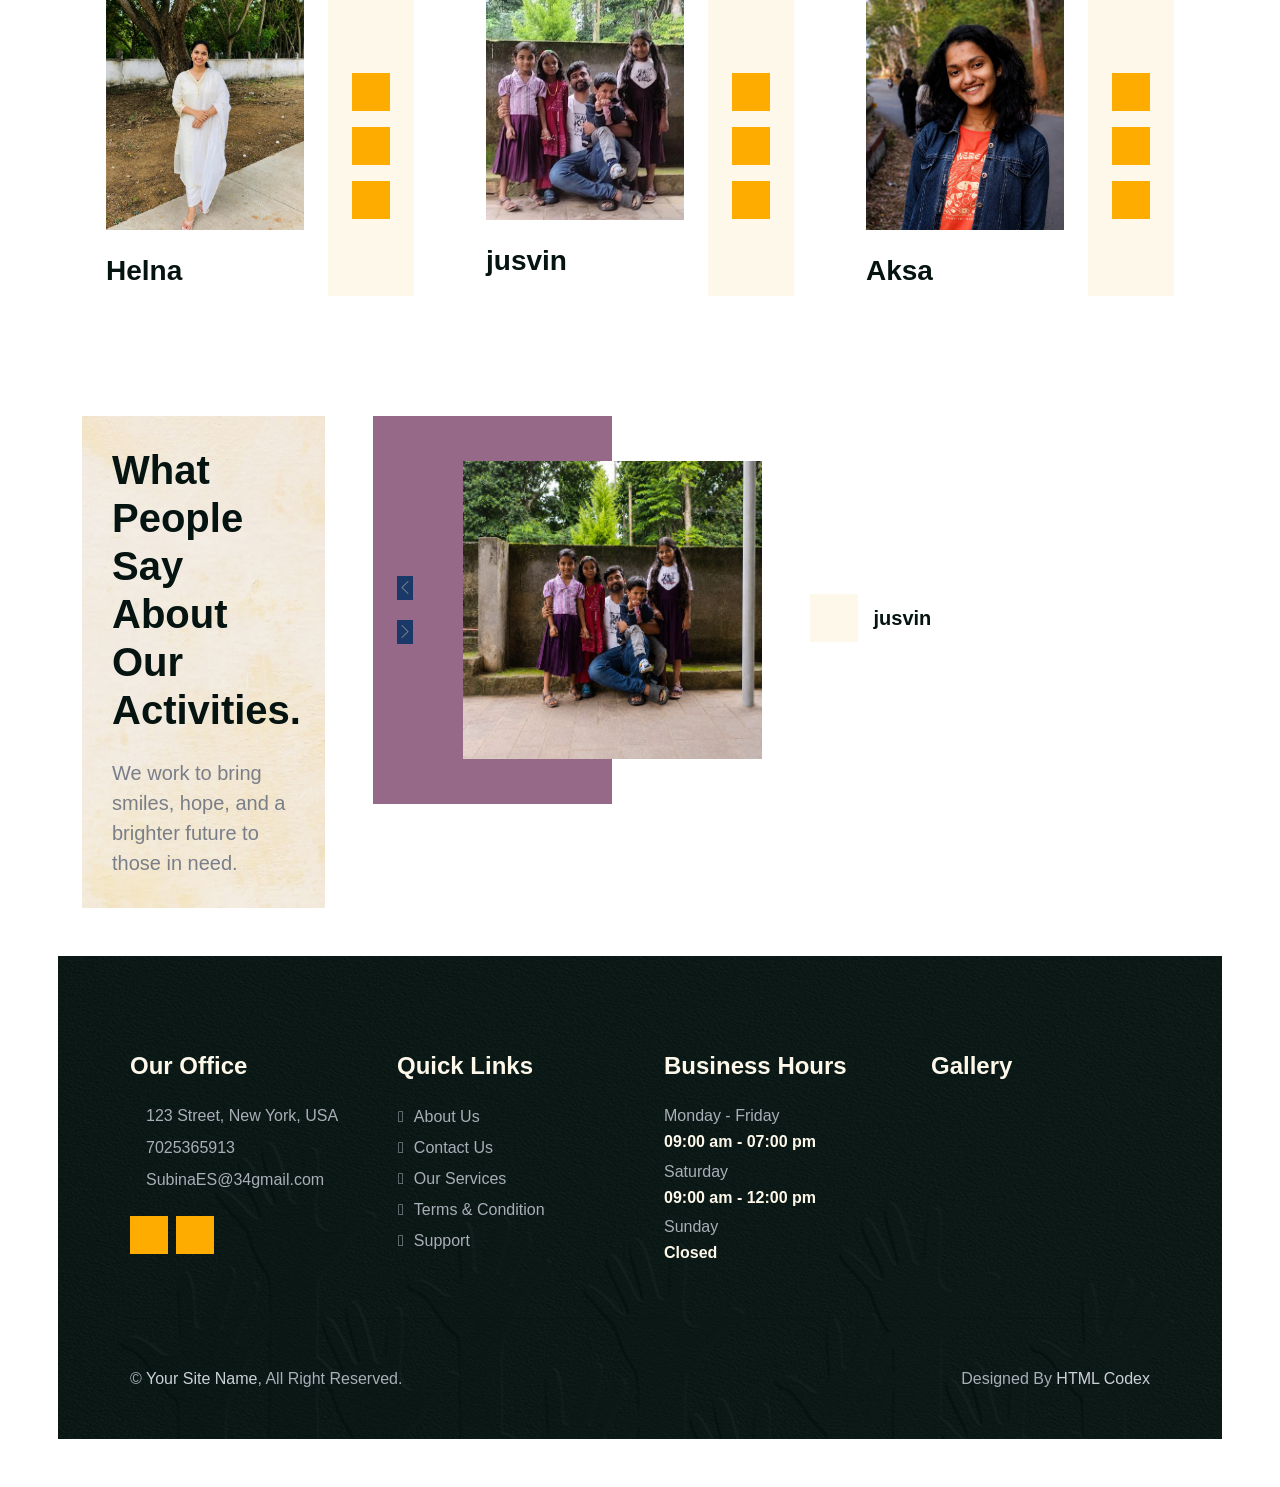
==== commit a6fab219: "chanange charitize section bakground color" ====
--- a/index.html
+++ b/index.html
@@ -784,7 +784,7 @@
                         position: relative;
                         width: 100%;
                         height: 100%;
-                        box-shadow: 0 3px 10px rgba(0, 0, 0, 0.3);
+                        box-shadow: 0 3px 10px rgba(255, 19, 19, 0.3);
                     }
 
                     .item {
@@ -838,8 +838,8 @@
                         left: 3rem;
                         transform: translateY(-50%);
                         font: 400 0.85rem helvetica, sans-serif;
-                        color: white;
-                        text-shadow: 0 3px 8px rgba(0, 0, 0, 0.5);
+                        color: rgb(28, 127, 226);
+                        text-shadow: 0 3px 8px rgba(211, 19, 19, 0.5);
                         opacity: 0;
                         display: none;
 
--- a/css/style.css
+++ b/css/style.css
@@ -1,6 +1,10 @@
 /********** Template CSS **********/
 :root {
     --bs-tertiary: #a9aeb8;
+}
+
+.bg-secondary {
+    background-color: lightblue !important;
 }
 
 .back-to-top {
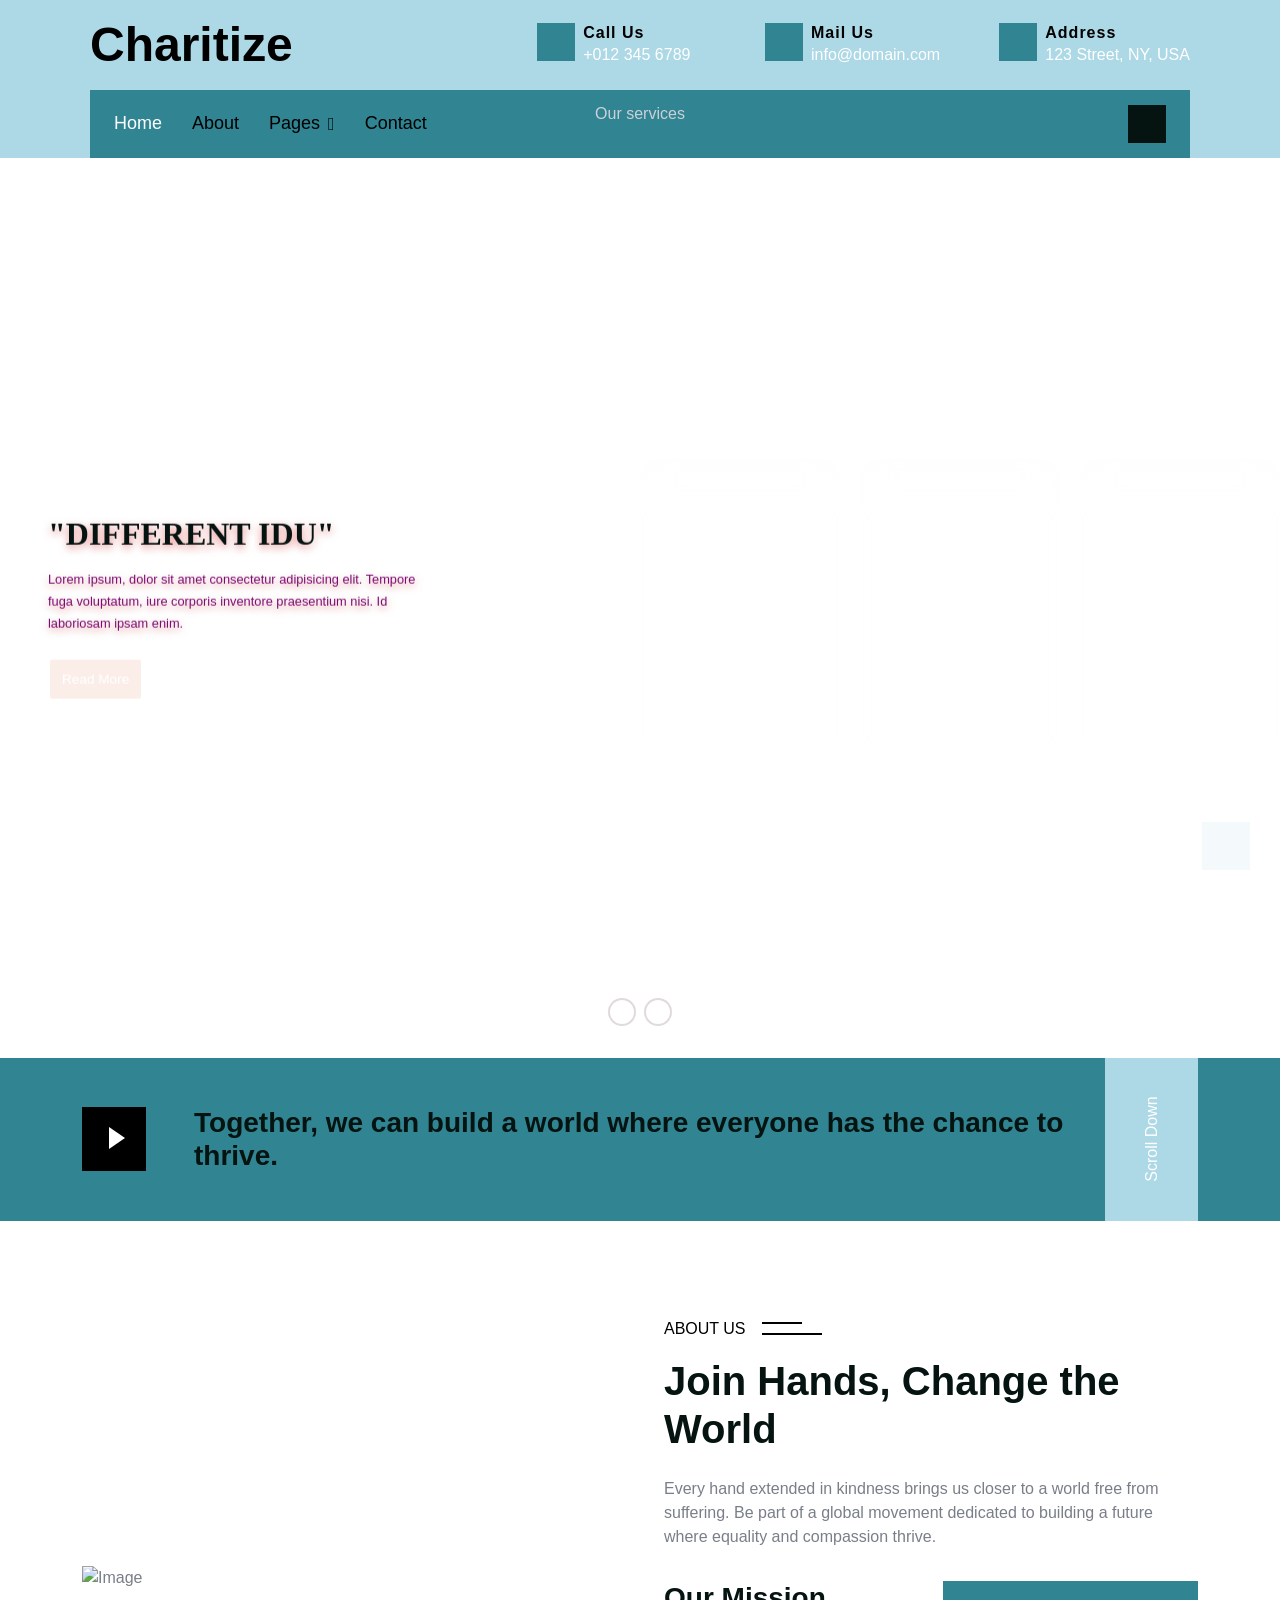
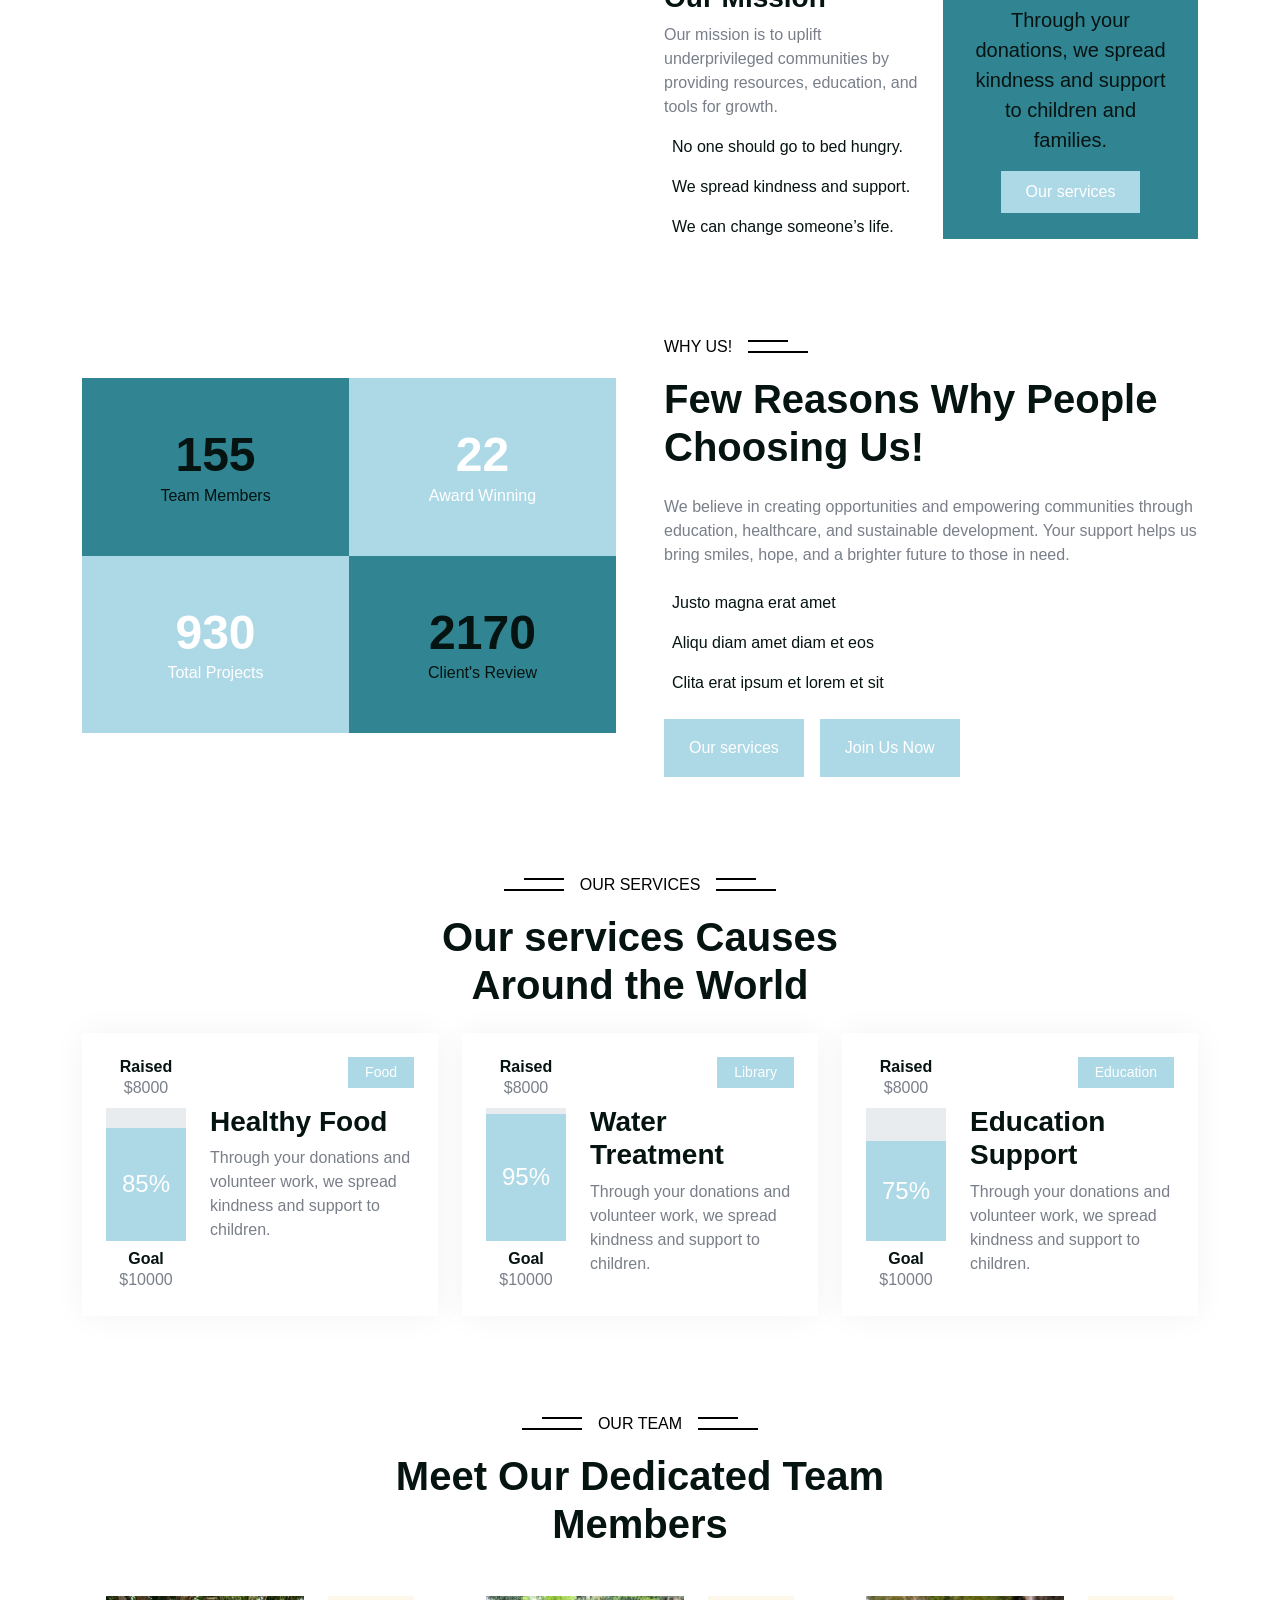
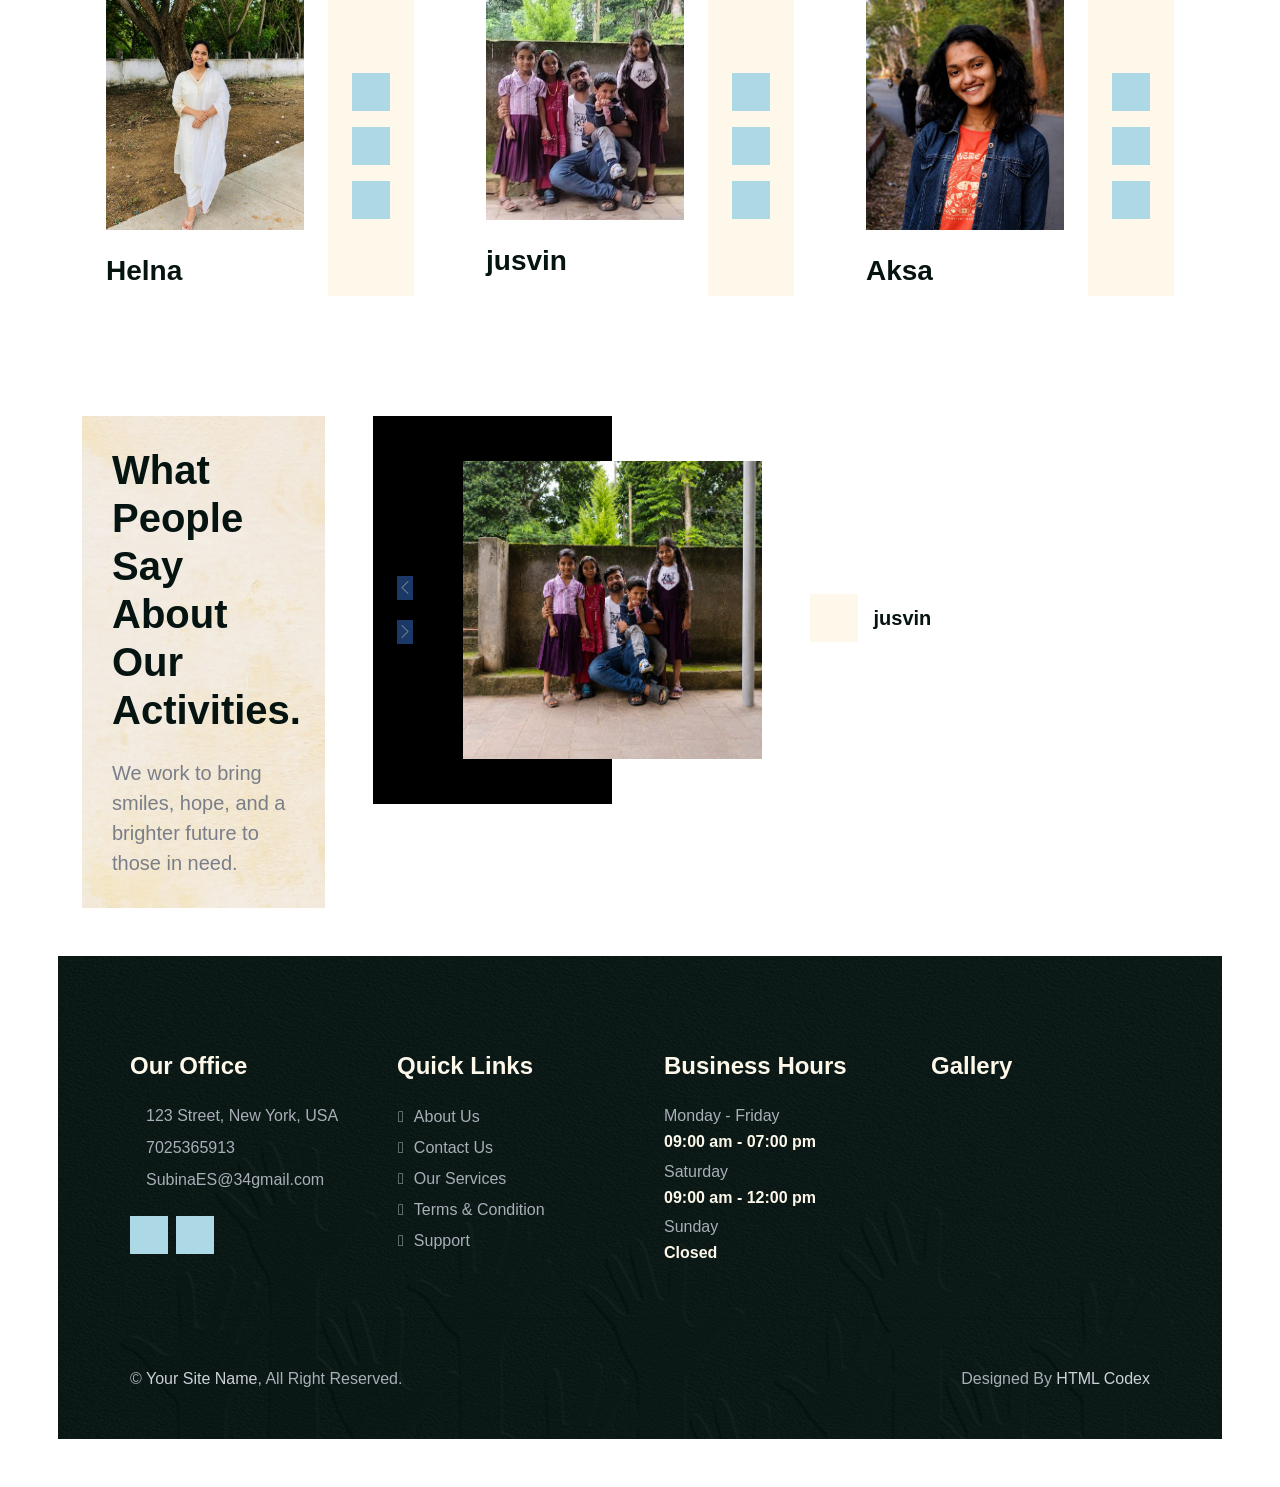
==== commit 123150f2: "update text and button color,add whatsapp icon" ====
--- a/index.html
+++ b/index.html
@@ -481,7 +481,7 @@
                         <div class="team-social bg-light d-flex flex-column justify-content-center flex-shrink-0 p-4">
                             <a class="btn btn-square btn-primary my-2" href=""><i class="fab fa-instagram"></i></a>
                             <a class="btn btn-square btn-primary my-2" href=""><i class="fab fa-youtube"></i></a>
-                            <a class="btn btn-square btn-primary my-2" href=""><i class="fab fa fa-whatsapp"></i></a>
+                            <a class="btn btn-square btn-primary my-2" href="http://wa.me/917306994088"><i class="fab fa fa-whatsapp"></i></a>
                         </div>
                     </div>
                 </div>
@@ -496,7 +496,7 @@
                         <div class="team-social bg-light d-flex flex-column justify-content-center flex-shrink-0 p-4">
                             <a class="btn btn-square btn-primary my-2" href=""><i class="fab fa-instagram"></i></a>
                             <a class="btn btn-square btn-primary my-2" href=""><i class="fab fa-youtube"></i></a>
-                            <a class="btn btn-square btn-primary my-2" href=""><i class="fab fa fa-whatsapp"></i></a>
+                            <a class="btn btn-square btn-primary my-2" href="http://wa.me/919995080888"><i class="fab fa fa-whatsapp"></i></a>
                         </div>
                     </div>
                 </div>
@@ -510,7 +510,7 @@
                         <div class="team-social bg-light d-flex flex-column justify-content-center flex-shrink-0 p-4">
                             <a class="btn btn-square btn-primary my-2" href=""><i class="fab fa-instagram"></i></a>
                             <a class="btn btn-square btn-primary my-2" href=""><i class="fab fa-youtube"></i></a>
-                            <a class="btn btn-square btn-primary my-2" href=""><i class="fab fa fa-whatsapp"></i></a>
+                            <a class="btn btn-square btn-primary my-2" href="http://wa.me/916238188979"><i class="fab fa fa-whatsapp"></i></a>
                         </div>
                     </div>
                 </div>
@@ -685,7 +685,7 @@
                                 <div class="d-flex pt-3">
                                     <a class="btn btn-square btn-primary me-2" href=""><i
                                             class="fab fa-youtube"></i></a>
-                                    <a class="btn btn-square btn-primary me-2" href=""><i
+                                    <a class="btn btn-square btn-primary me-2" href="http://wa.me/917025365913 "><i
                                             class="fab fa fa-whatsapp"></i></a>
                                 </div>
                             </div>
@@ -753,6 +753,7 @@
 
                 <!-- Back to Top -->
 
+<a href="#" class="btn btn-lg btn-primary btn-lg-square back-to-top"><i class="fab fa-whatsapp"></i></a>
 
 
                 <!-- JavaScript Libraries -->
@@ -838,7 +839,7 @@
                         left: 3rem;
                         transform: translateY(-50%);
                         font: 400 0.85rem helvetica, sans-serif;
-                        color: rgb(28, 127, 226);
+                        color: rgb(124, 10, 115);
                         text-shadow: 0 3px 8px rgba(211, 19, 19, 0.5);
                         opacity: 0;
                         display: none;
--- a/css/style.css
+++ b/css/style.css
@@ -1,6 +1,11 @@
 /********** Template CSS **********/
 :root {
     --bs-tertiary: #a9aeb8;
+    --bs-primary: #000000;
+}
+
+.text-primary {
+    color: #000000 !important;
 }
 
 .bg-secondary {
@@ -46,6 +51,34 @@
 /*** Button ***/
 .btn {
     transition: .5s;
+}
+
+.btn-primary {
+    color: #ffffff;
+    background-color: lightblue !important;
+    border-color: lightblue !important;
+}
+
+.btn-primary:hover,
+.btn-primary:focus,
+.btn-primary:active {
+    color: #ffffff;
+    background-color: #87ceeb !important;
+    border-color: #87ceeb !important;
+}
+
+.btn-secondary {
+    color: #ffffff;
+    background-color: lightblue !important;
+    border-color: lightblue !important;
+}
+
+.btn-secondary:hover,
+.btn-secondary:focus,
+.btn-secondary:active {
+    color: #ffffff;
+    background-color: #87ceeb !important;
+    border-color: #87ceeb !important;
 }
 
 .btn-square {
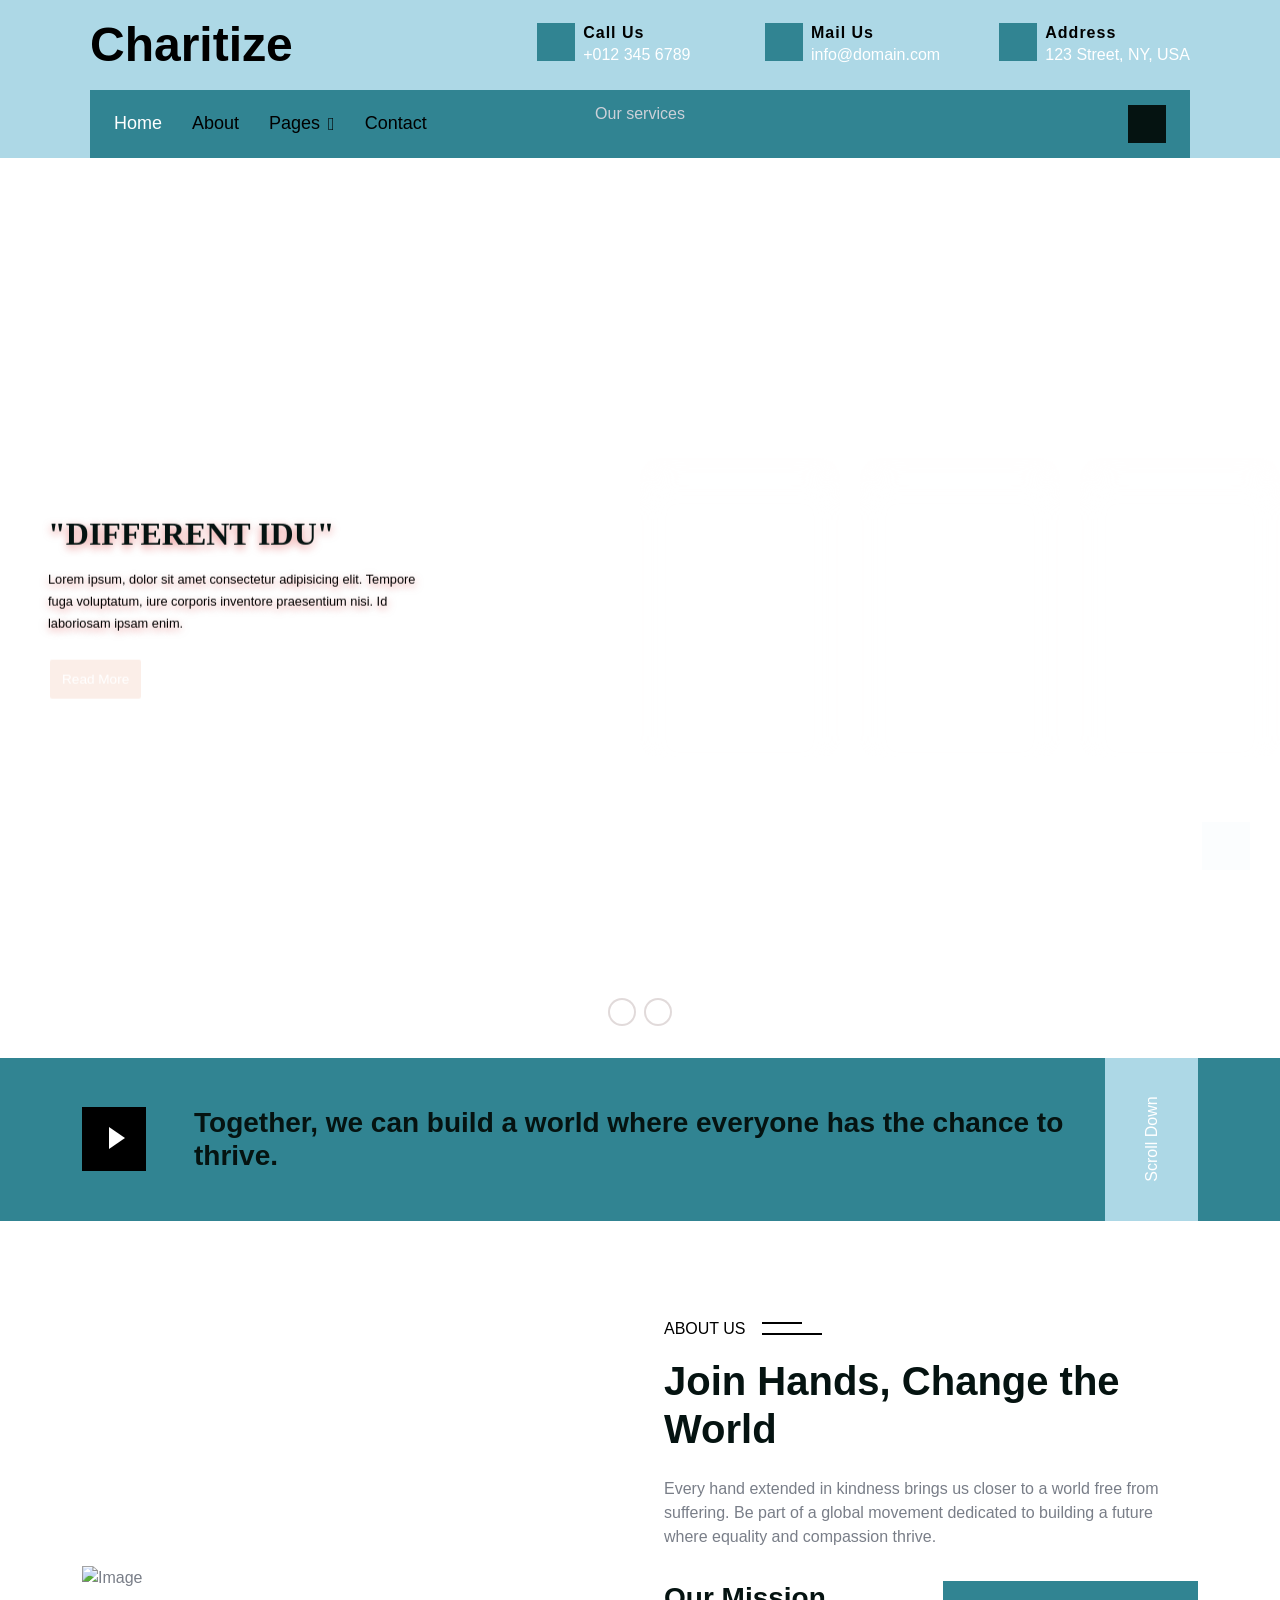
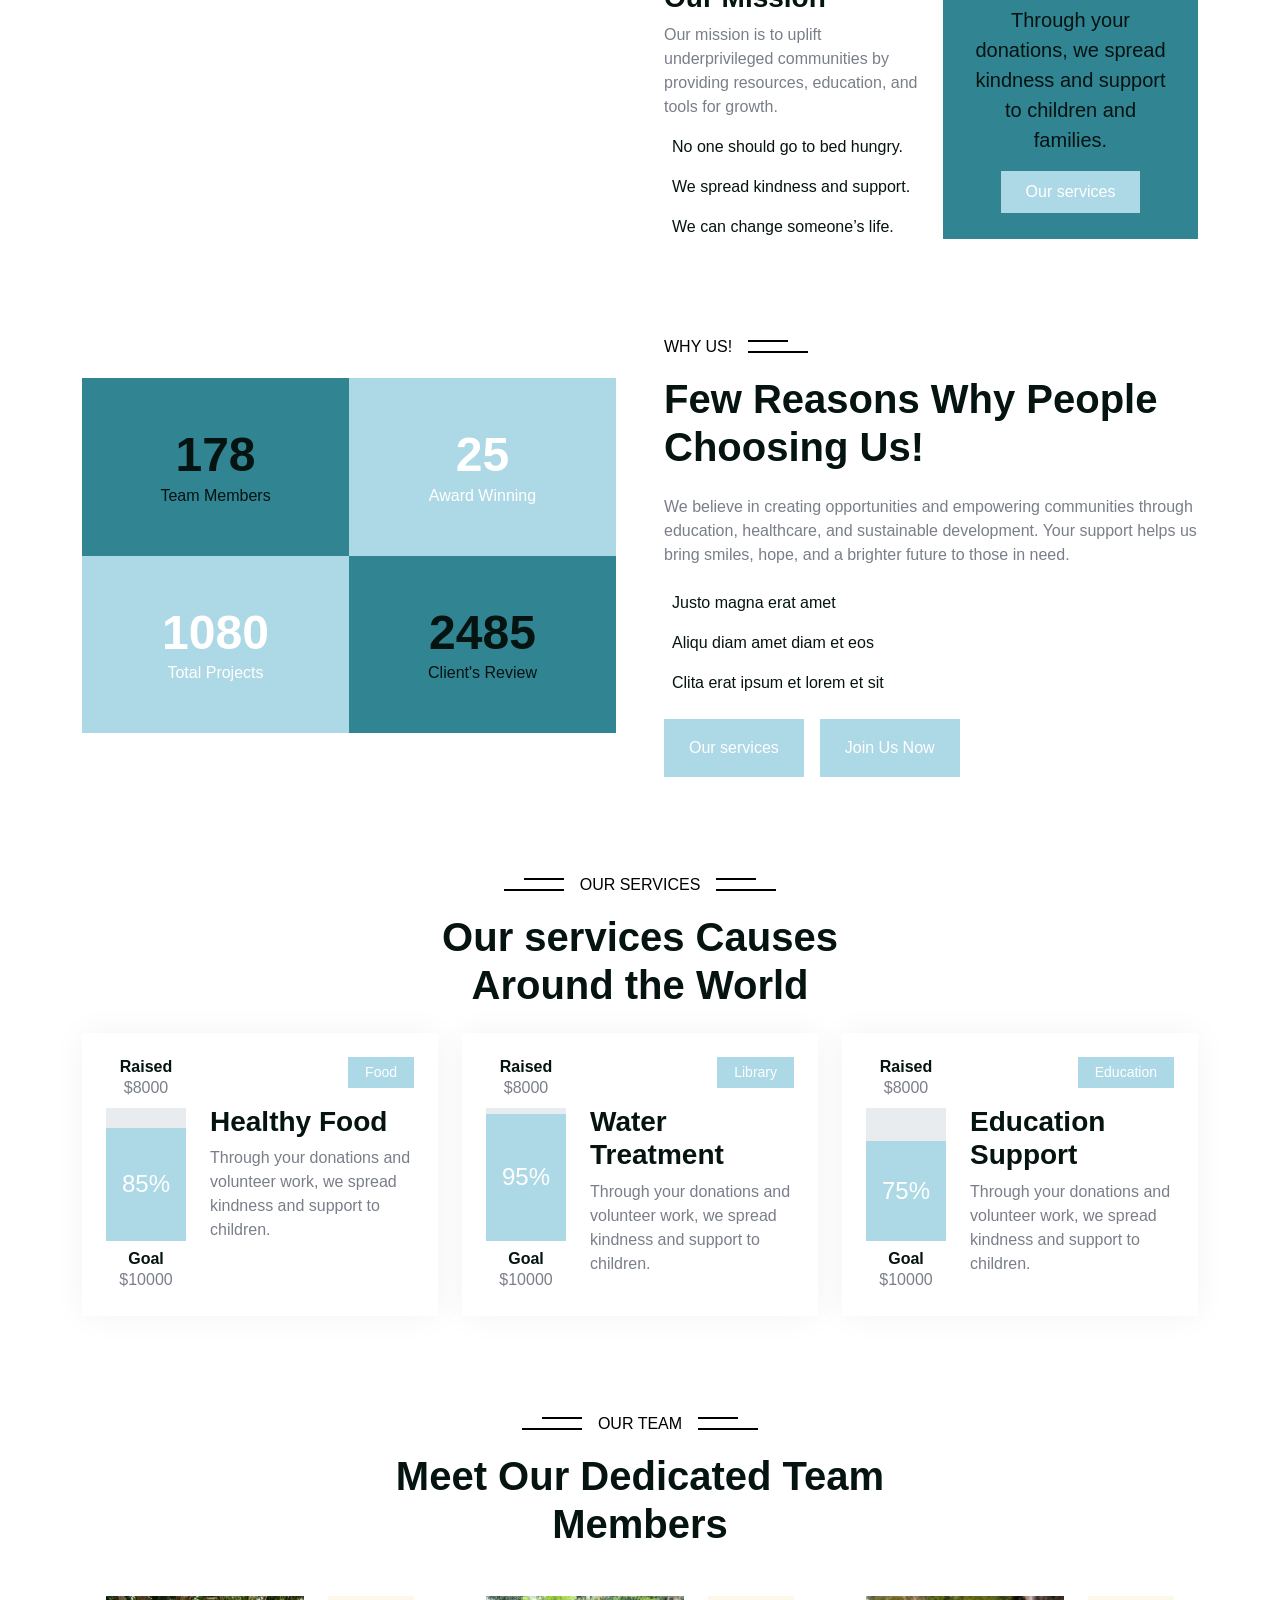
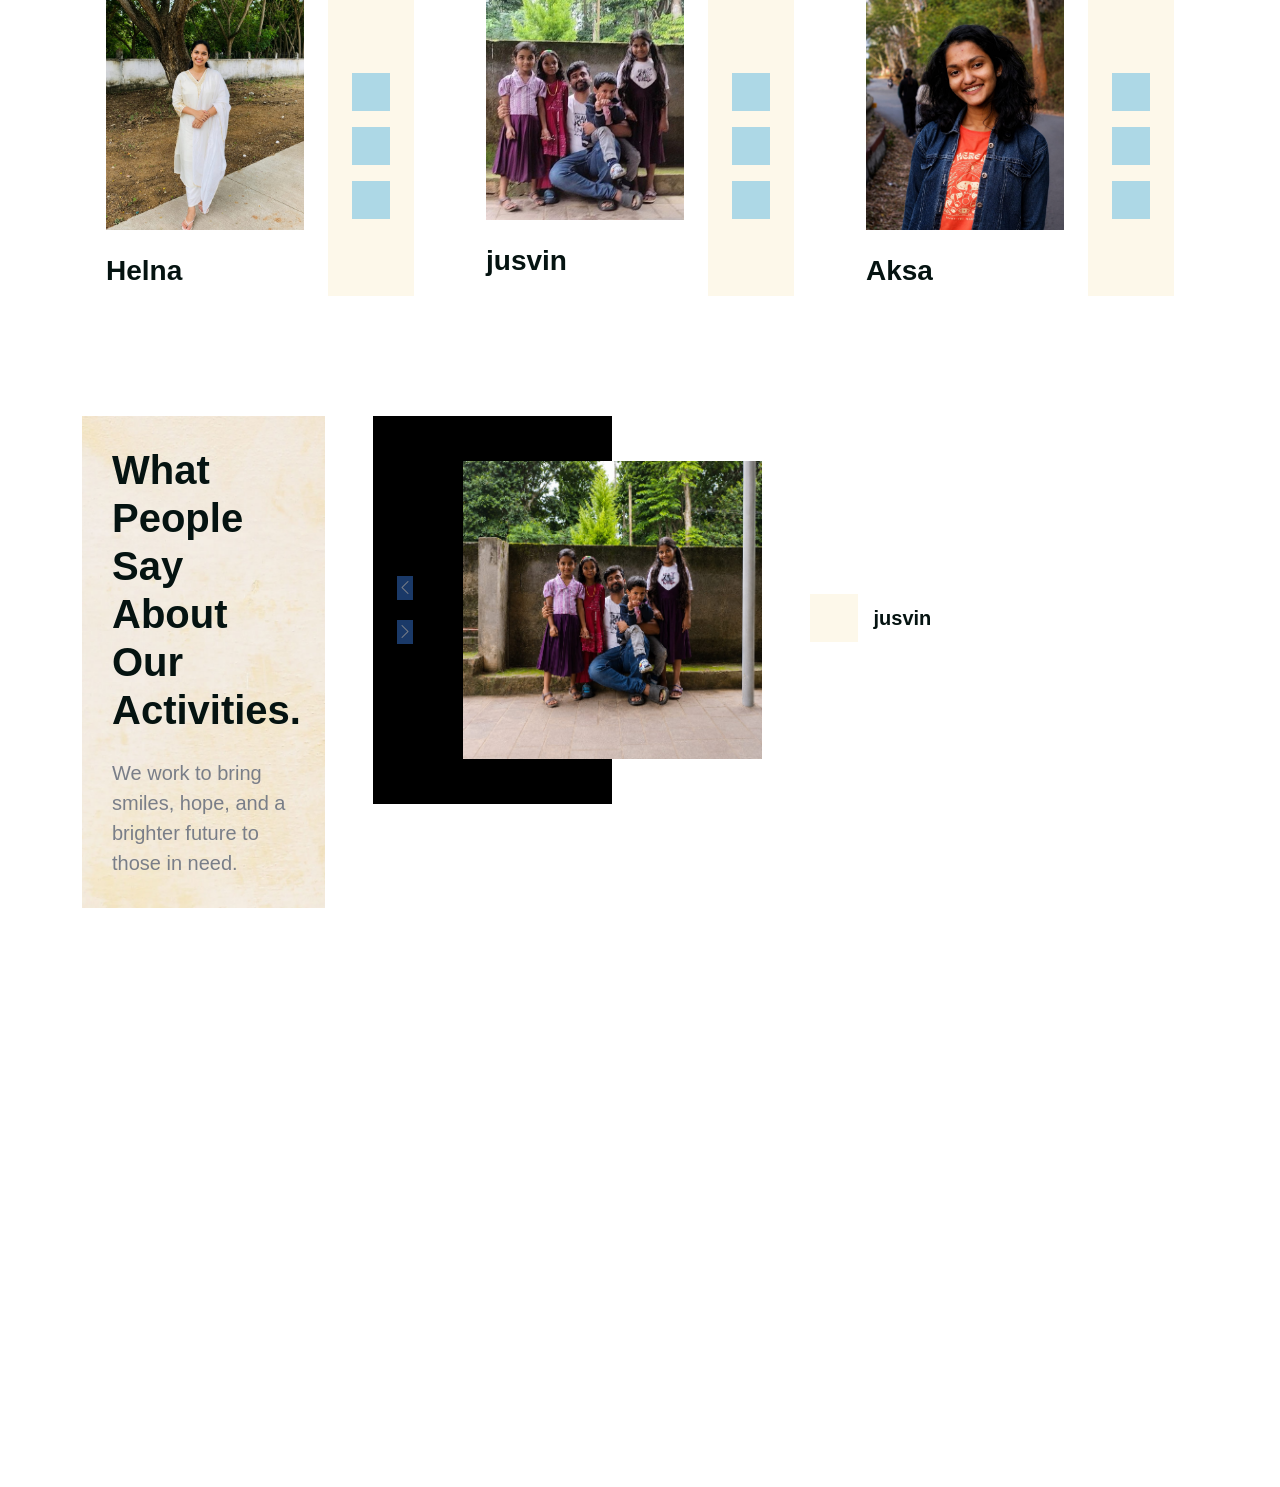
==== commit 172558a2: "updated youtube and instagram  links" ====
--- a/index.html
+++ b/index.html
@@ -479,8 +479,8 @@
                             <span></span>
                         </div>
                         <div class="team-social bg-light d-flex flex-column justify-content-center flex-shrink-0 p-4">
-                            <a class="btn btn-square btn-primary my-2" href=""><i class="fab fa-instagram"></i></a>
-                            <a class="btn btn-square btn-primary my-2" href=""><i class="fab fa-youtube"></i></a>
+                            <a class="btn btn-square btn-primary my-2" href="http://www.instagram.com/target="blank><i class="fab fa-instagram"></i></a>
+                            <a class="btn btn-square btn-primary my-2" href="http://www.youtube.com/target="blank><i class="fab fa-youtube"></i></a>
                             <a class="btn btn-square btn-primary my-2" href="http://wa.me/917306994088"><i class="fab fa fa-whatsapp"></i></a>
                         </div>
                     </div>
@@ -494,8 +494,8 @@
                             <span></span>
                         </div>
                         <div class="team-social bg-light d-flex flex-column justify-content-center flex-shrink-0 p-4">
-                            <a class="btn btn-square btn-primary my-2" href=""><i class="fab fa-instagram"></i></a>
-                            <a class="btn btn-square btn-primary my-2" href=""><i class="fab fa-youtube"></i></a>
+                            <a class="btn btn-square btn-primary my-2" href="http://www.instagram.com/target="blank><i class="fab fa-instagram"></i></a>
+                            <a class="btn btn-square btn-primary my-2" href="http://www.youtube.com/target="blank><i class="fab fa-youtube"></i></a>
                             <a class="btn btn-square btn-primary my-2" href="http://wa.me/919995080888"><i class="fab fa fa-whatsapp"></i></a>
                         </div>
                     </div>
@@ -508,8 +508,8 @@
                             <span></span>
                         </div>
                         <div class="team-social bg-light d-flex flex-column justify-content-center flex-shrink-0 p-4">
-                            <a class="btn btn-square btn-primary my-2" href=""><i class="fab fa-instagram"></i></a>
-                            <a class="btn btn-square btn-primary my-2" href=""><i class="fab fa-youtube"></i></a>
+                            <a class="btn btn-square btn-primary my-2" href="http://www.instagram.com/target="blank><i class="fab fa-instagram"></i></a>
+                            <a class="btn btn-square btn-primary my-2" href="http://www.youtube.com/target="blank><i class="fab fa-youtube"></i></a>
                             <a class="btn btn-square btn-primary my-2" href="http://wa.me/916238188979"><i class="fab fa fa-whatsapp"></i></a>
                         </div>
                     </div>
@@ -839,7 +839,7 @@
                         left: 3rem;
                         transform: translateY(-50%);
                         font: 400 0.85rem helvetica, sans-serif;
-                        color: rgb(124, 10, 115);
+                        color: rgb(3, 1, 1);
                         text-shadow: 0 3px 8px rgba(211, 19, 19, 0.5);
                         opacity: 0;
                         display: none;
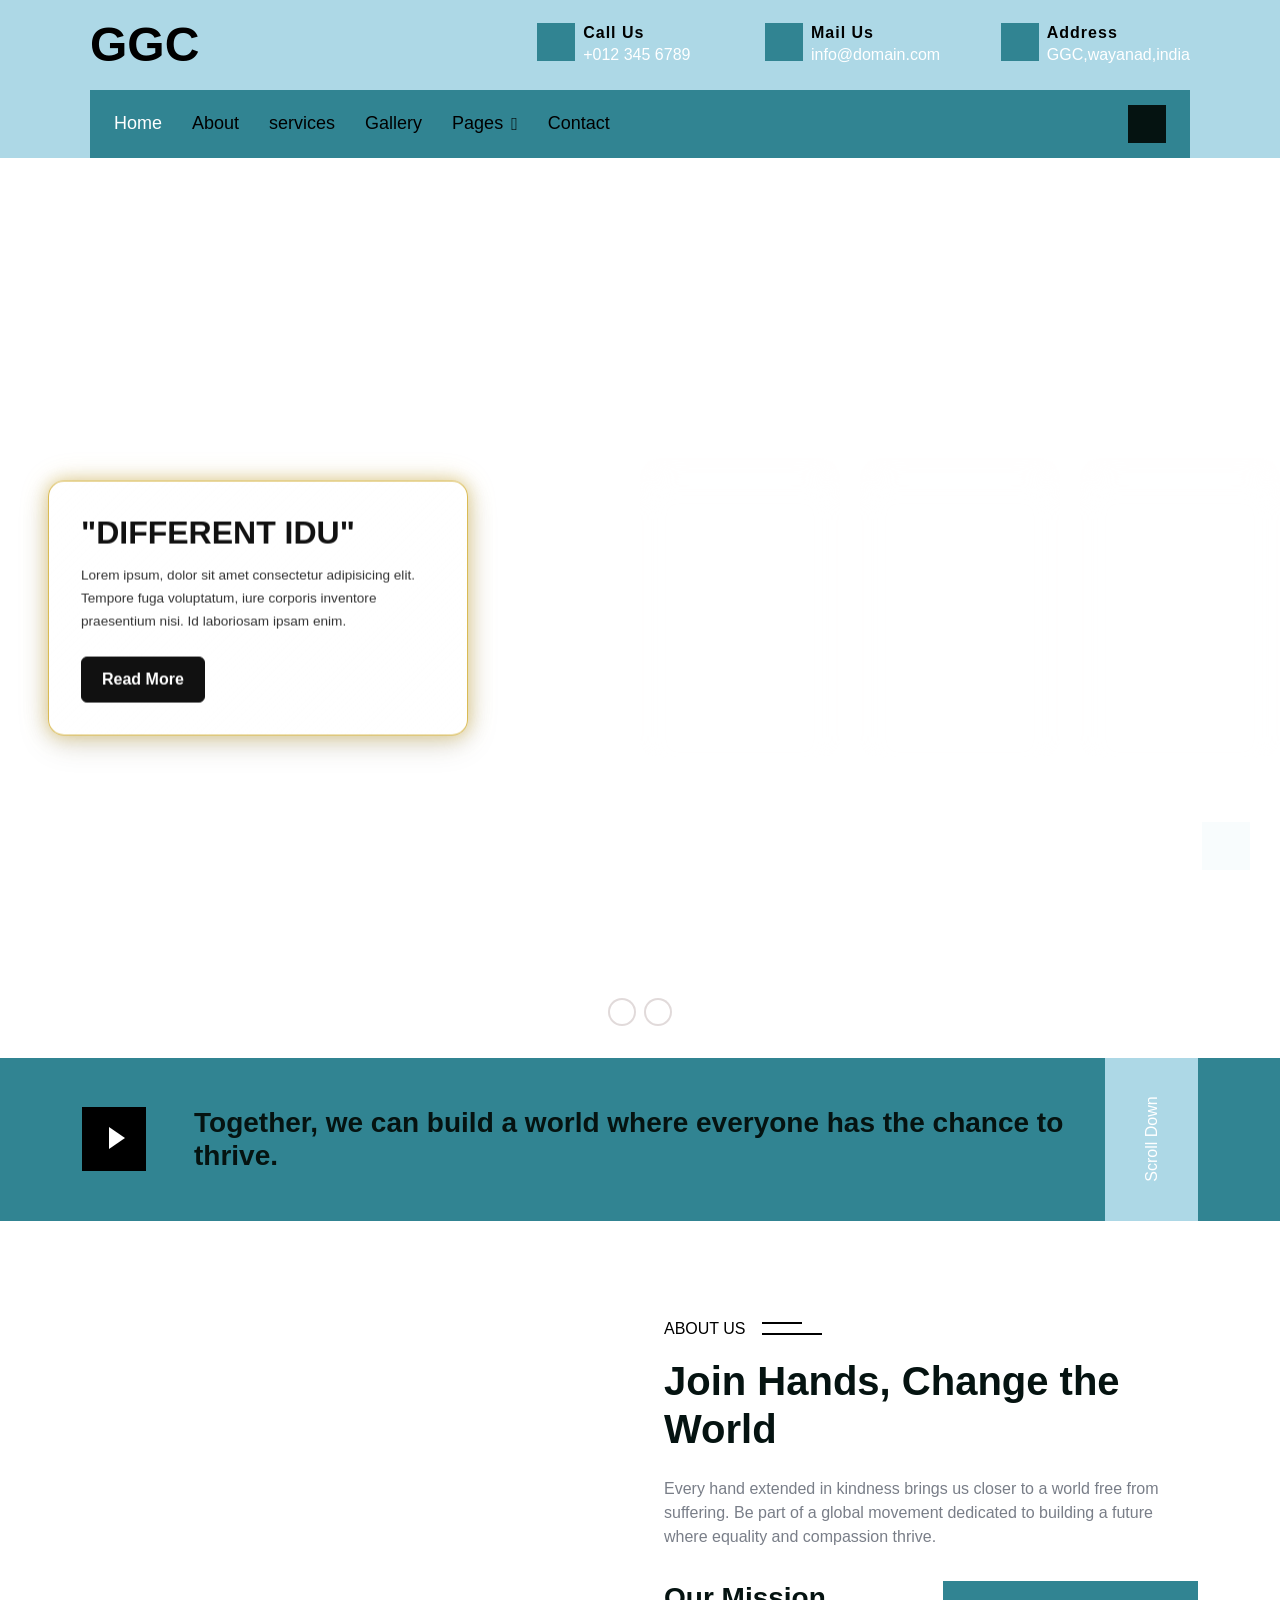
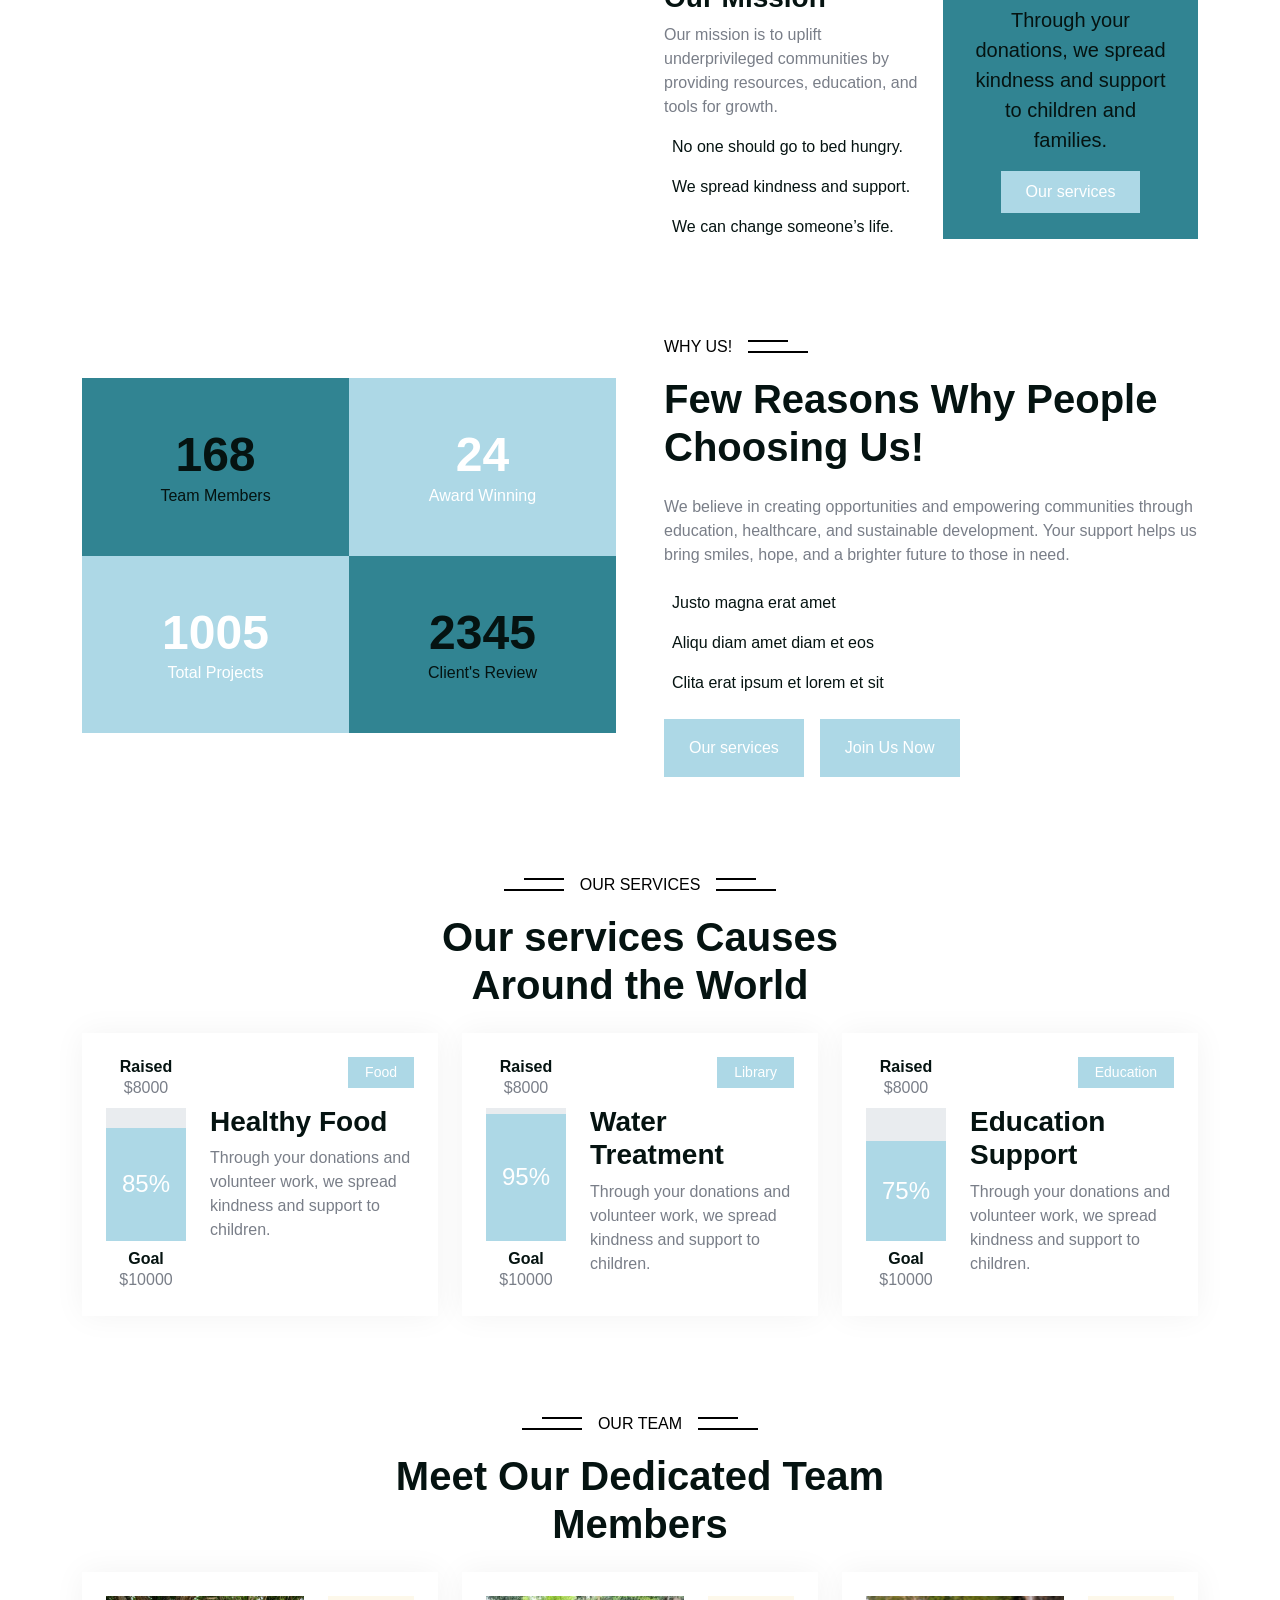
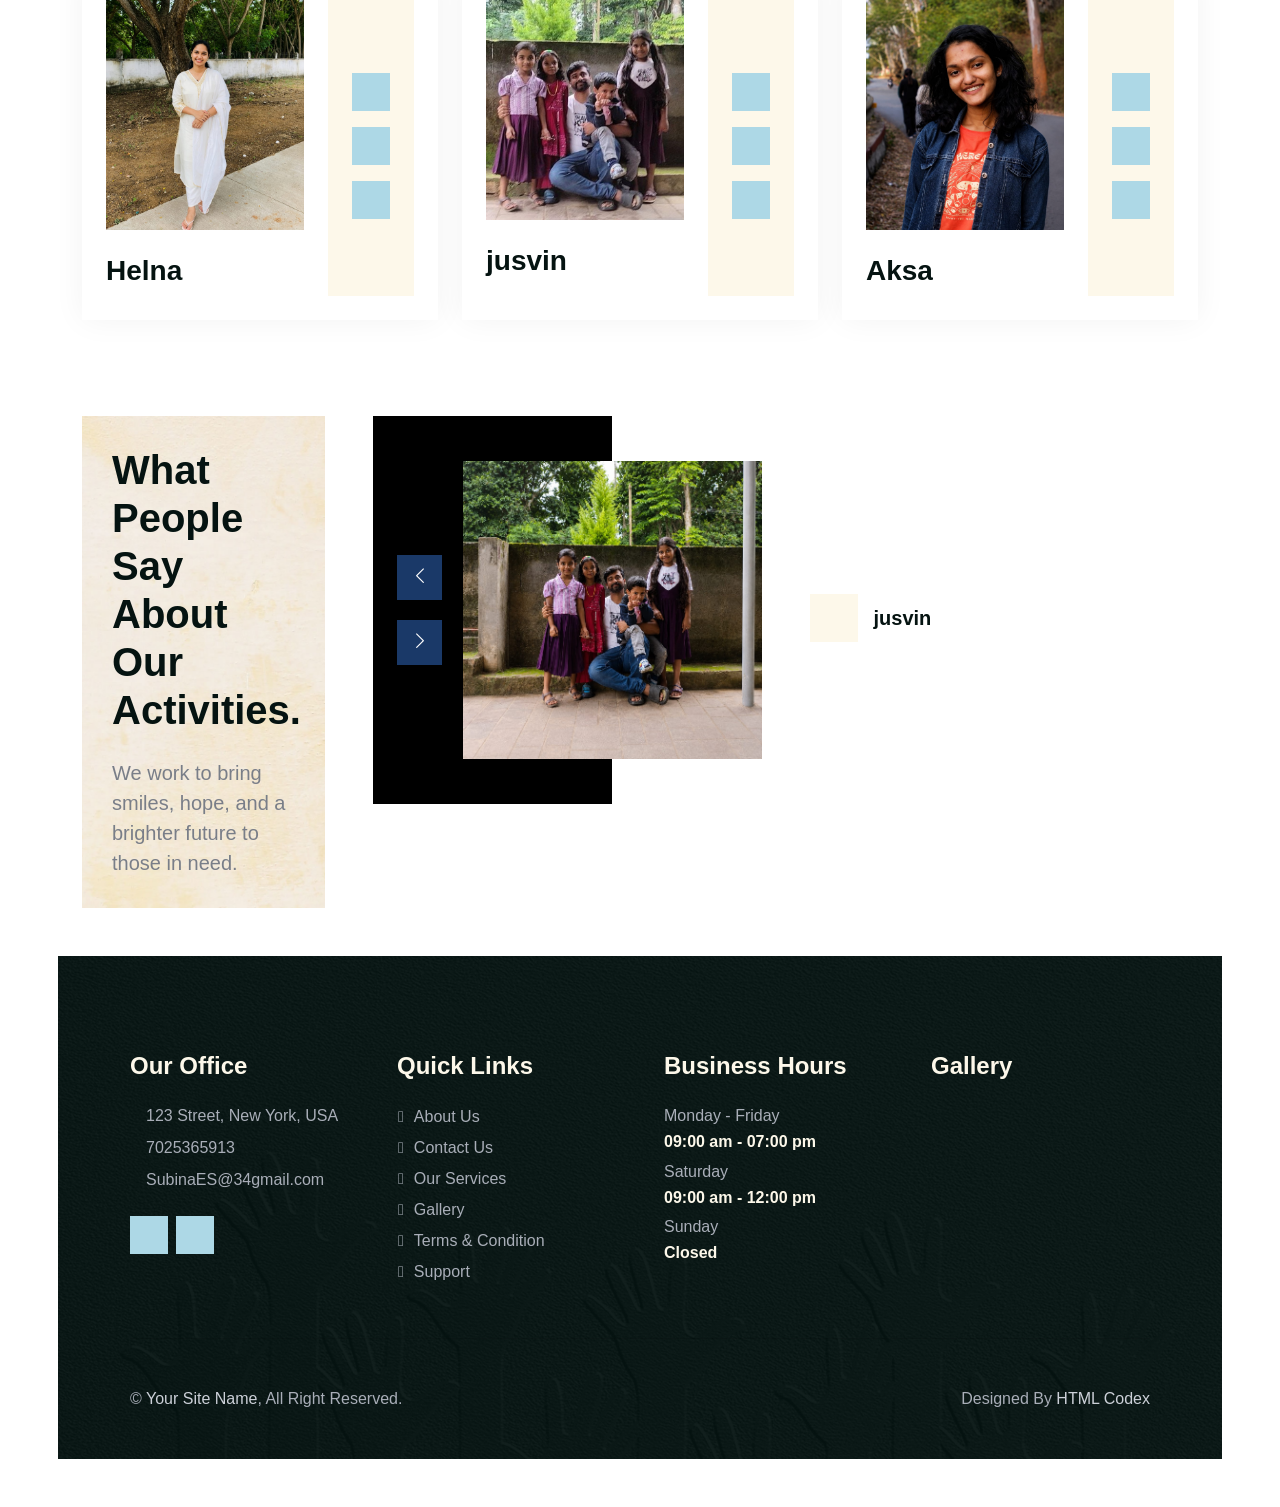
==== commit 9b07151c: "add gallery page and update address" ====
--- a/index.html
+++ b/index.html
@@ -48,7 +48,7 @@
         <div class="row align-items-center h-100">
             <div class="col-lg-4 text-center text-lg-start">
                 <a href="index.html">
-                    <h1 class="display-5 text-primary m-0">Charitize</h1>
+                    <h1 class="display-5 text-primary m-0">GGC</h1>
                 </a>
             </div>
             <div class="col-lg-8 d-none d-lg-block">
@@ -85,7 +85,7 @@
                             </div>
                             <div class="ms-2">
                                 <h6 class="text-primary mb-0">Address</h6>
-                                <span class="text-white">123 Street, NY, USA</span>
+                                <span class="text-white">GGC,wayanad,india</span>
                             </div>
                         </div>
                     </div>
@@ -109,8 +109,9 @@
                     <div class="navbar-nav me-auto">
                         <a href="index.html" class="nav-item nav-link active">Home</a>
                         <a href="about.html" class="nav-item nav-link">About</a>
-                        <a href="Our services.html" class="nav-iem nav -link">Our services</a>
-                        <div class="nav-item dropdown">
+                         <a href="Our services.html" class="nav-iem nav-link">services</a>
+                         <a href="gallery.html" class="nav-item nav-link">Gallery</a>
+                         <div class="nav-item dropdown">
                             <a href="#" class="nav-link dropdown-toggle" data-bs-toggle="dropdown">Pages</a>
                             <div class="dropdown-menu bg-light m-0">
                                 <a href="feature.html" class="dropdown-item">Feature</a>
@@ -165,7 +166,7 @@
                     </div>
                 </li>
                 <li class='item'
-                    style="background-image: url('https://img.freepik.com/premium-photo/charity-hd-image-acts-kindness-helping-people-need_1012565-56244.jpg')">
+                    style="background-image: url('')">
                     <div class='content'>
                         <h2 class='title'>"Different idu"</h2>
                         <p class='description'>
@@ -187,7 +188,7 @@
                     </div>
                 </li>
                 <li class='item'
-                    style="background-image: url('https://koala.sh/api/image/v2-bb2na-sc2jk.jpg?width=1344&height=768&dream')">
+                    style="background-image: url('https://img.freepik.com/premium-photo/charity-hd-image-acts-kindness-helping-people-need_1012565-56244.jpg')">
                     <div class='content'>
                         <h2 class='title'>"Different idu"</h2>
                         <p class='description'> Lorem ipsum, dolor sit amet consectetur
@@ -299,9 +300,8 @@
             </div>
         </div>
     </div>
-    <!-- About End -->
-
-
+   <!----about end-->
+   
     <!-- Features Start -->
     <div class="container-fluid py-5">
         <div class="container">
@@ -671,7 +671,7 @@
 
  <!-- Testimonial End -->
 
-                <!-- Footer Start -->
+ <!-- Footer Start -->
                 <div class="container-fluid footer py-5 wow fadeIn" data-wow-delay="0.1s">
                     <div class="container">
                         <div class="row g-5 py-5">
@@ -694,6 +694,7 @@
                                 <a class="btn btn-link" href="">About Us</a>
                                 <a class="btn btn-link" href="">Contact Us</a>
                                 <a class="btn btn-link" href="">Our Services</a>
+                                <a class="btn btn-link" href="">Gallery</a>
                                 <a class="btn btn-link" href="">Terms & Condition</a>
                                 <a class="btn btn-link" href="">Support</a>
                             </div>
@@ -711,6 +712,7 @@
                                 <div class="row g-2">
                                     <div class="col-4">
 
+                                        
                                         <img class="img-fluid w-100" src="" alt="">
                                     </div>
                                     <div class="col-4">
@@ -785,7 +787,7 @@
                         position: relative;
                         width: 100%;
                         height: 100%;
-                        box-shadow: 0 3px 10px rgba(255, 19, 19, 0.3);
+                        box-shadow: 0 3px 10px rgba(216, 210, 210, 0.3);
                     }
 
                     .item {
@@ -833,36 +835,55 @@
                     }
 
                     .content {
-                        width: min(30vw, 400px);
+                        width: min(35vw, 420px);
                         position: absolute;
                         top: 50%;
                         left: 3rem;
                         transform: translateY(-50%);
-                        font: 400 0.85rem helvetica, sans-serif;
-                        color: rgb(3, 1, 1);
-                        text-shadow: 0 3px 8px rgba(211, 19, 19, 0.5);
+                        font-family: helvetica, sans-serif;
+                        color: #1a1a1a;
+                        background: linear-gradient(135deg, rgba(255, 255, 255, 0.88) 0%, rgba(255, 255, 255, 0.45) 100%);
+                        backdrop-filter: blur(12px);
+                        -webkit-backdrop-filter: blur(12px);
+                        padding: 2rem;
+                        border-radius: 16px;
+                        box-shadow: 0 0 15px rgba(212, 175, 55, 0.45), 0 0 30px rgba(212, 175, 55, 0.2), 0 8px 32px rgba(0, 0, 0, 0.15);
+                        border: 1.5px solid rgba(212, 175, 55, 0.85);
                         opacity: 0;
                         display: none;
+                        z-index: 10;
 
                         & .title {
-                            font-family: 'arial-black';
+                            font-family: 'arial-black', sans-serif;
                             text-transform: uppercase;
+                            color: #111111;
+                            text-shadow: none;
+                            margin-bottom: 0.5rem;
                         }
 
                         & .description {
                             line-height: 1.7;
-                            margin: 1rem 0 1.5rem;
-                            font-size: 0.8rem;
+                            margin: 0.75rem 0 1.5rem;
+                            font-size: 0.85rem;
+                            color: #333333;
+                            text-shadow: none;
                         }
 
                         & button {
                             width: fit-content;
-                            background-color: rgba(211, 88, 31, 0.1);
-                            color: white;
-                            border: 2px solid white;
-                            border-radius: 0.25rem;
-                            padding: 0.75rem;
+                            background-color: #111111;
+                            color: #ffffff;
+                            border: 1px solid #111111;
+                            border-radius: 0.375rem;
+                            padding: 0.6rem 1.25rem;
+                            font-weight: 600;
                             cursor: pointer;
+                            transition: all 0.3s ease;
+                        }
+
+                        & button:hover {
+                            background-color: #333333;
+                            border-color: #333333;
                         }
                     }
 
@@ -873,13 +894,13 @@
 
                     @keyframes show {
                         0% {
-                            filter: blur(5px);
-                            transform: translateY(calc(-50% + 75px));
+                            opacity: 0;
+                            transform: translateY(calc(-50% + 50px));
                         }
 
                         100% {
                             opacity: 1;
-                            filter: blur(0);
+                            transform: translateY(-50%);
                         }
                     }
 
@@ -981,7 +1002,12 @@
                             }
                         }
                     }
-                     </style>
+                    
+                    
+
+            
+                    </style>
+
 </body>
 
 </html>
--- a/css/style.css
+++ b/css/style.css
@@ -317,13 +317,8 @@
 .about-img::after {
     position: absolute;
     content: "";
-<<<<<<< HEAD
-    width:50px;
-    height: 200px;
-=======
     width: 33%;
     height: 90px;
->>>>>>> 3aceb50963823d70a4eae3814086391226c60c1e
     background: var(--bs-white);
 }
 
@@ -500,28 +495,16 @@
 
 /*** Team ***/
 .team-item {
-<<<<<<< HEAD
-    box-shadow: 0 0 100% rgba(0, 0, 0, .05);
-=======
     box-shadow: 0 0 30px rgba(0, 0, 0, .05);
->>>>>>> 3aceb50963823d70a4eae3814086391226c60c1e
     transition: .5s;
 }
 
 .team-item:hover {
-<<<<<<< HEAD
-    box-shadow: 0 0 100% rgba(0, 0, 0, .1);
-}
-
-.team-item .team-detail span {
-    letter-spacing : 30%;
-=======
     box-shadow: 0 0 30px rgba(0, 0, 0, .1);
 }
 
 .team-item .team-detail span {
     letter-spacing: 2px;
->>>>>>> 3aceb50963823d70a4eae3814086391226c60c1e
 }
 
 
@@ -572,21 +555,13 @@
 
 .testimonial-carousel .owl-prev,
 .testimonial-carousel .owl-next {
-<<<<<<< HEAD
-    width: 50px;
-=======
     width: 45px;
->>>>>>> 3aceb50963823d70a4eae3814086391226c60c1e
     height: 45px;
     margin: 10px 0;
     display: flex;
     align-items: center;
     justify-content: center;
-<<<<<<< HEAD
-    font-size: 10px;
-=======
     font-size: 18px;
->>>>>>> 3aceb50963823d70a4eae3814086391226c60c1e
     color: var(--bs-white);
     background: var(--bs-secondary);
     transition: .5s;
@@ -603,8 +578,6 @@
         top: 6.3rem;
     }
 }
-
-
 
 /*** Footer ***/
 .footer {
@@ -640,4 +613,4 @@
 
 .footer .copyright {
     border-top: 1px solid rgba(3, 3, 3, 0.1);
-}+}
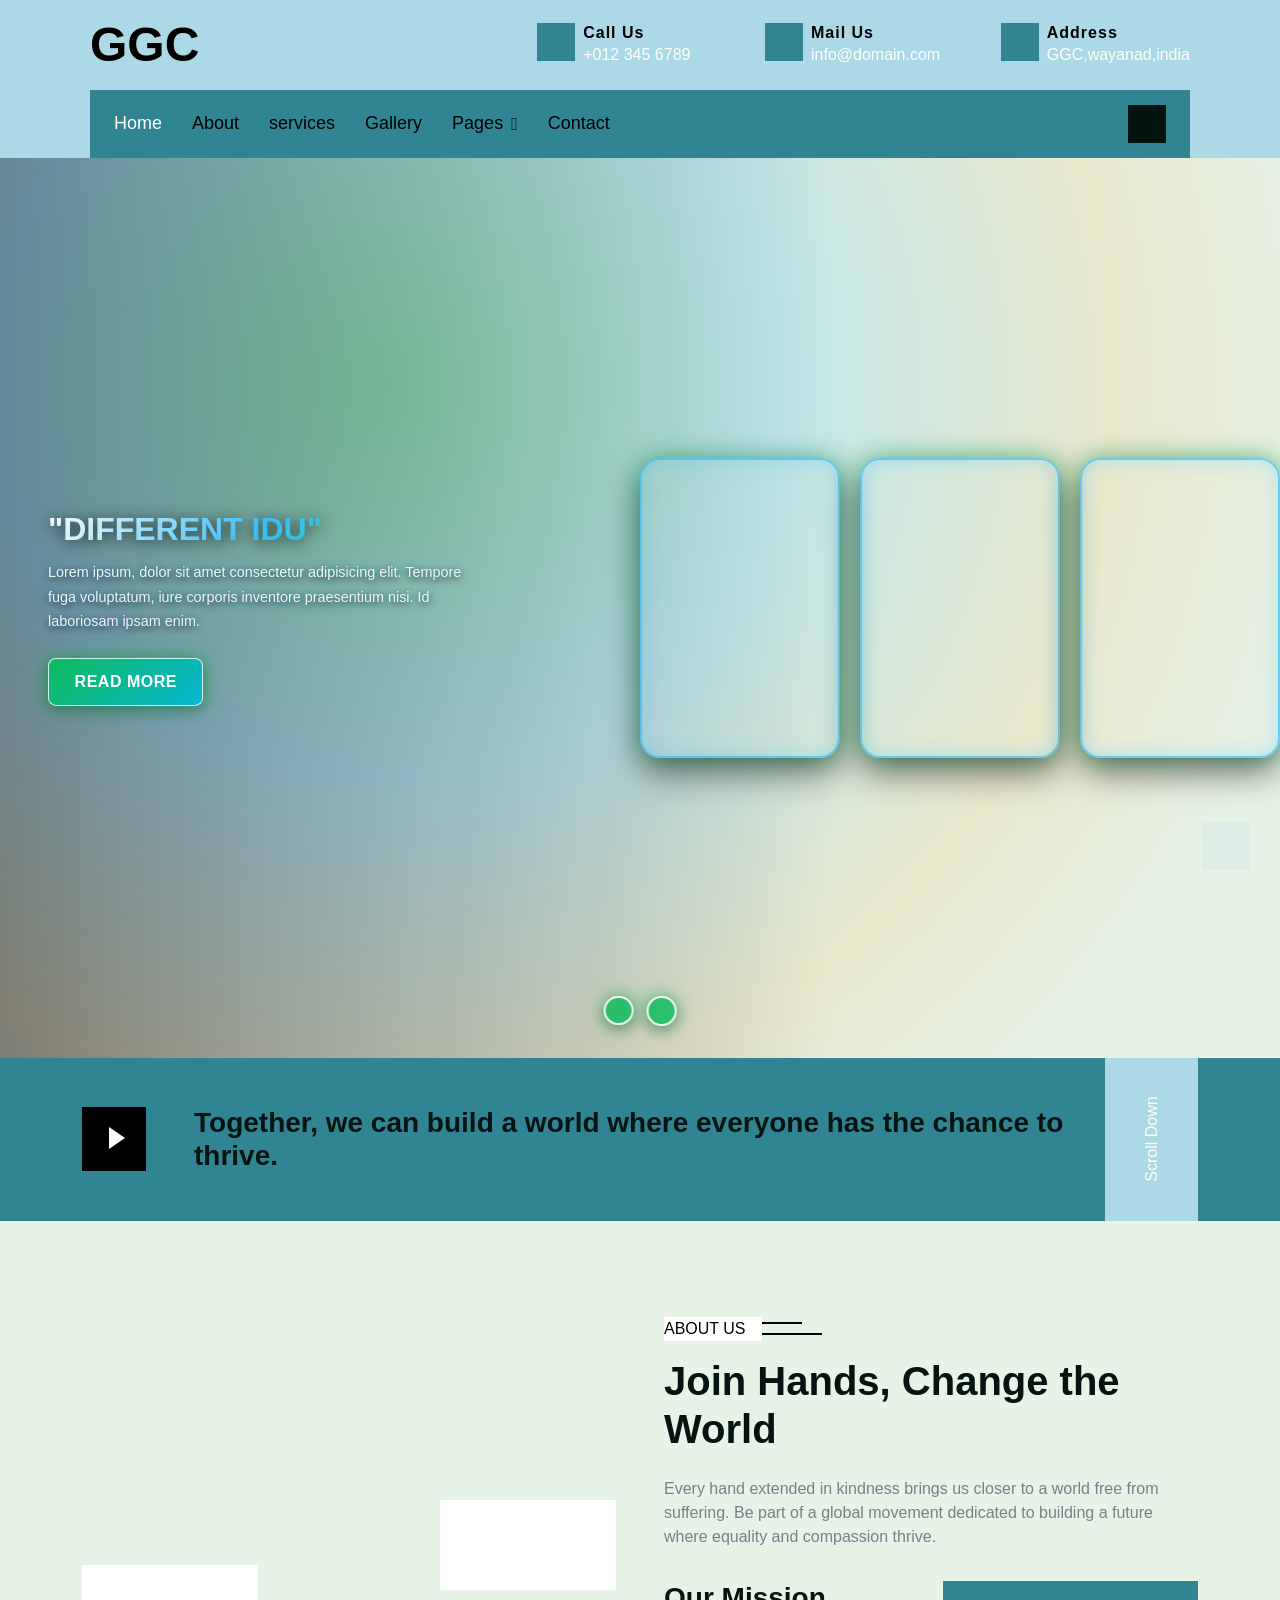
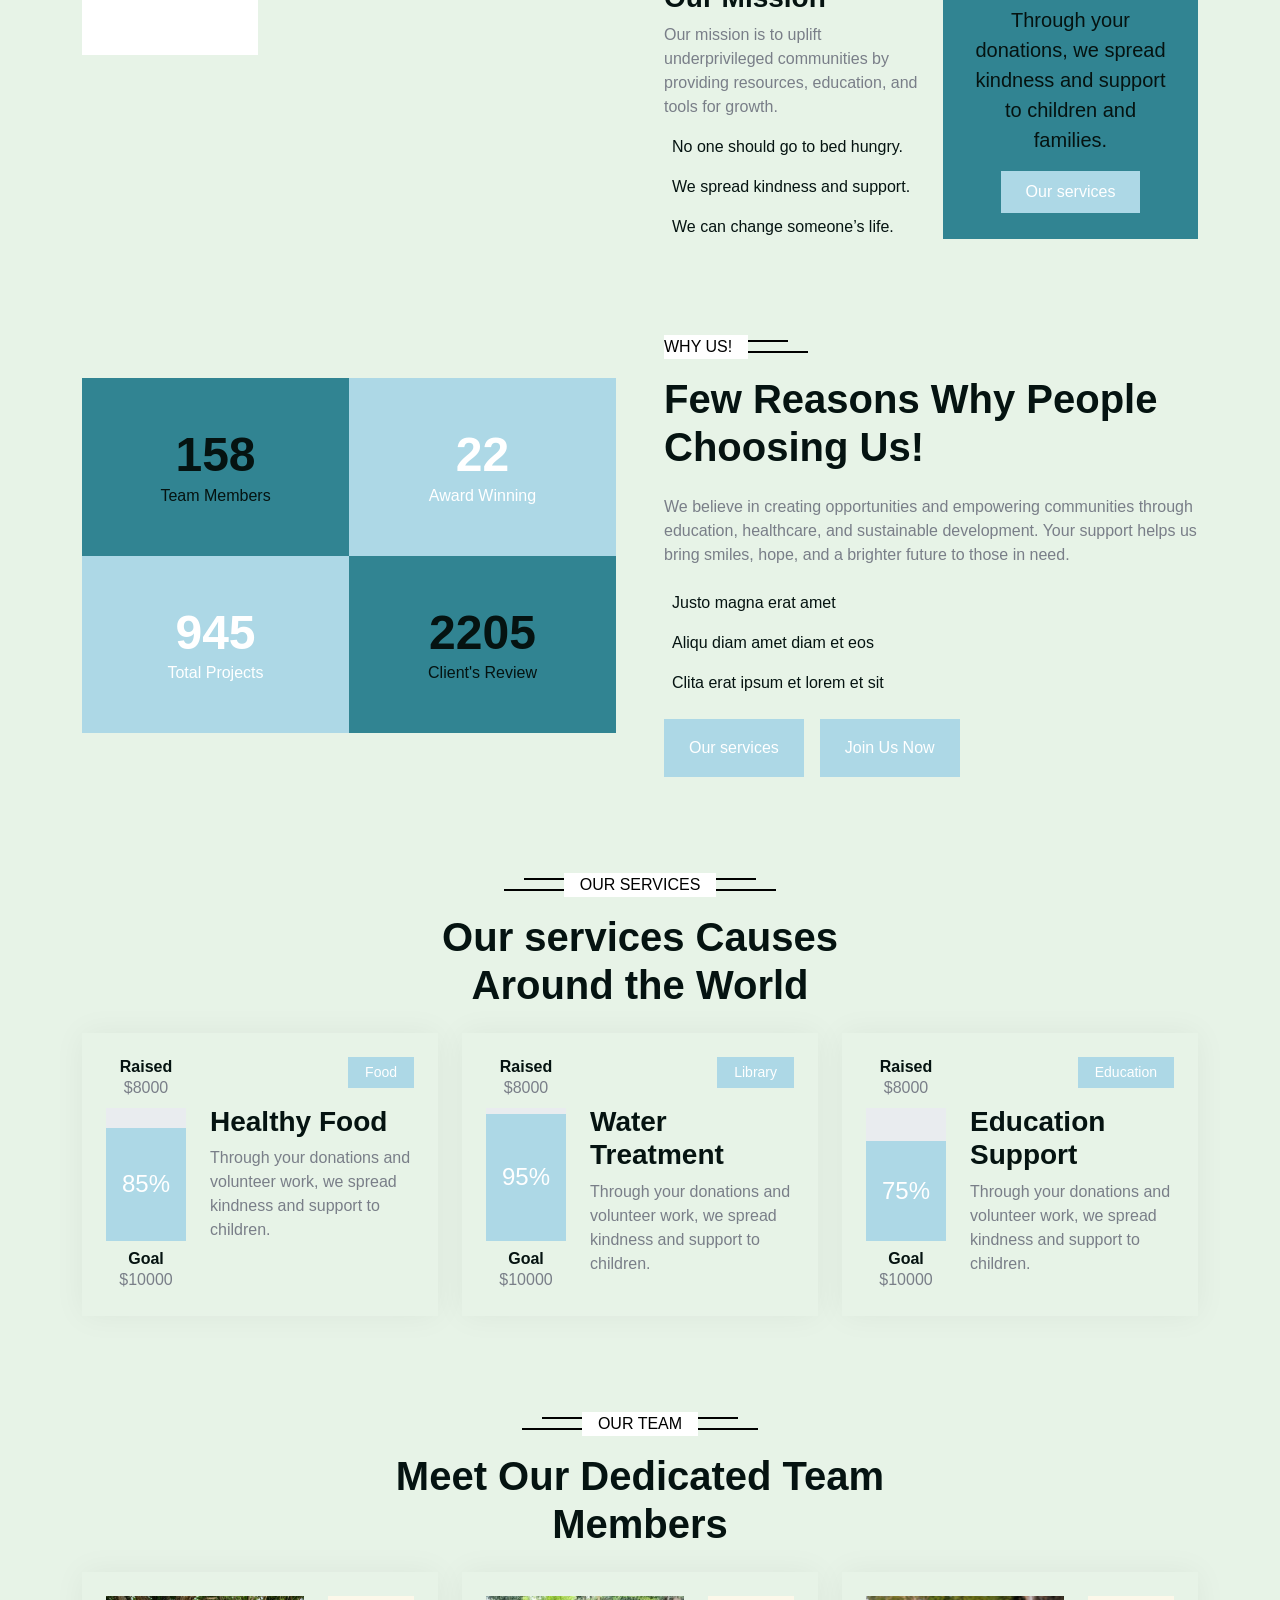
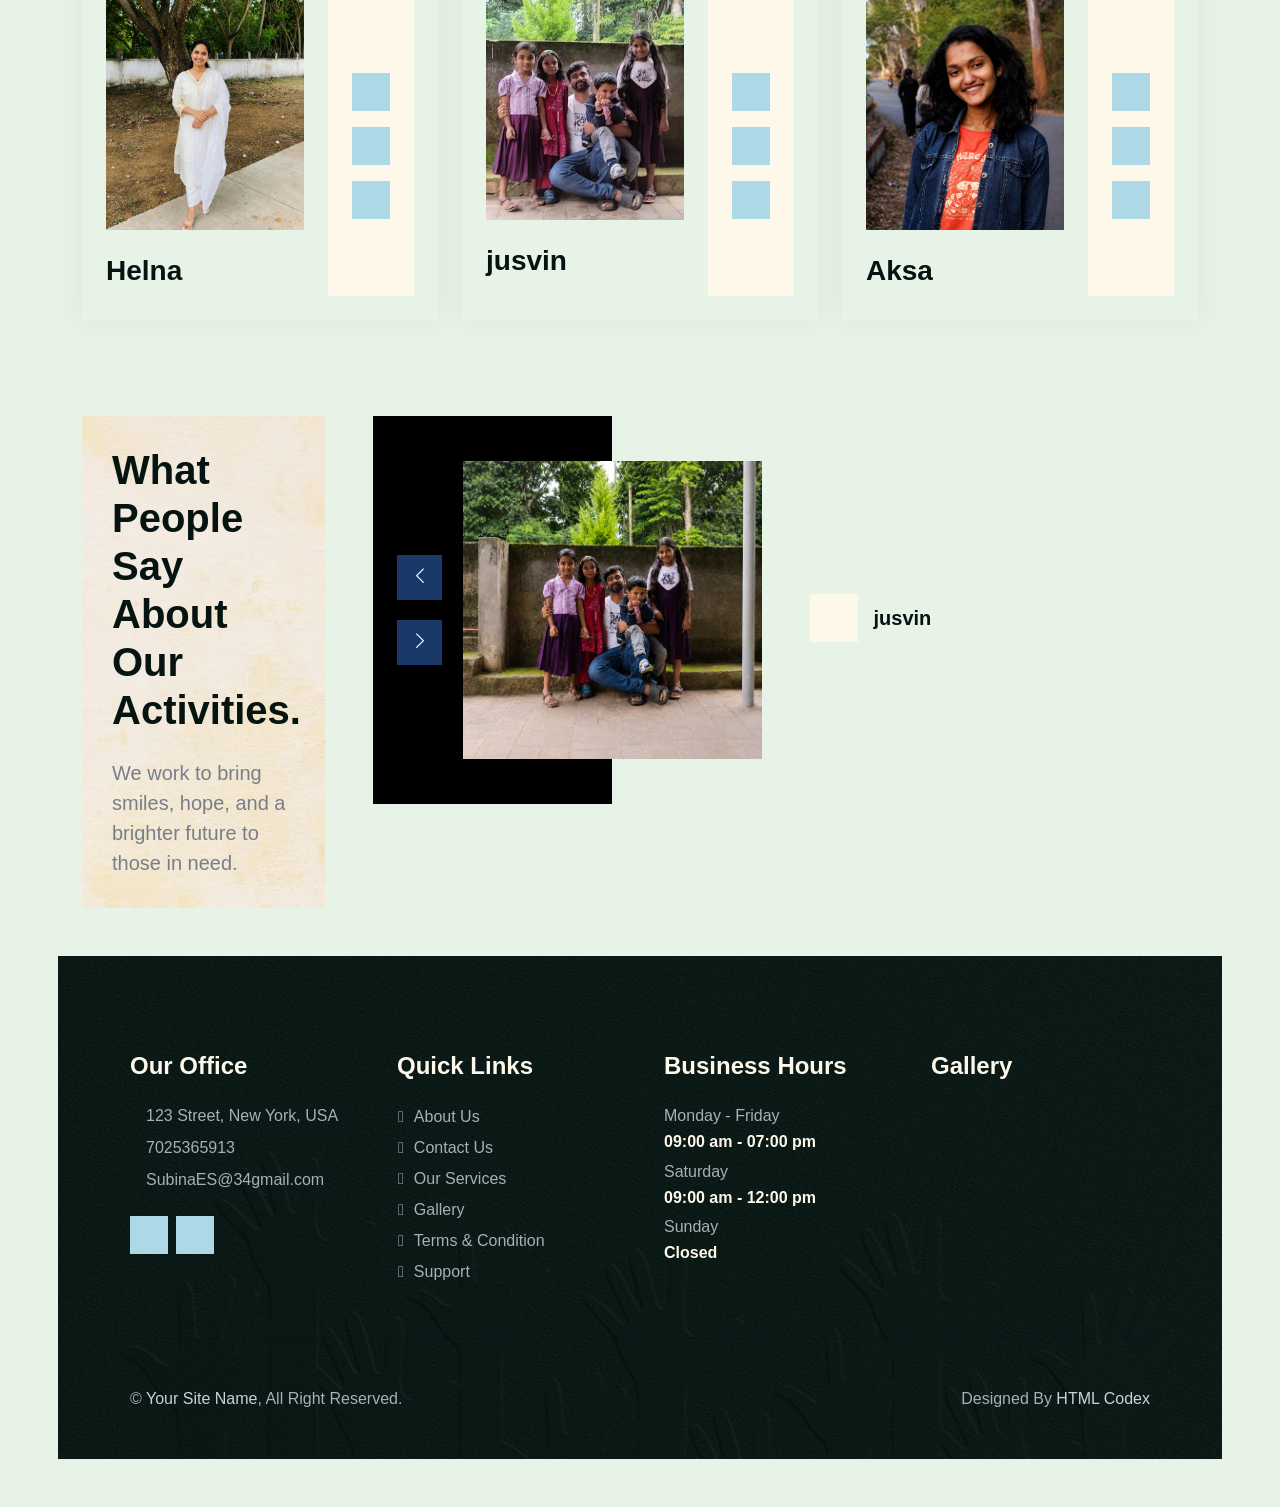
==== commit 385630b2: "added gallery page and slider light effect" ====
--- a/index.html
+++ b/index.html
@@ -166,7 +166,7 @@
                     </div>
                 </li>
                 <li class='item'
-                    style="background-image: url('')">
+                    style="background-image: url('https://cdn.pixabay.com/photo/2015/11/03/09/00/help-1019912_1280.jpg')">
                     <div class='content'>
                         <h2 class='title'>"Different idu"</h2>
                         <p class='description'>
@@ -462,7 +462,8 @@
         </div>
     </div>
     <!-- Our service End -->
-
+ 
+    
     <!-- Team Start -->
     <div class="container-fluid py-5">
         <div class="container">
@@ -790,6 +791,19 @@
                         box-shadow: 0 3px 10px rgba(216, 210, 210, 0.3);
                     }
 
+                    .main::after {
+                        content: '';
+                        position: absolute;
+                        top: 0;
+                        left: 0;
+                        width: 100%;
+                        height: 100%;
+                        background: radial-gradient(circle at 30% 25%, rgba(15, 187, 92, 0.35) 0%, rgba(56, 189, 248, 0.22) 35%, rgba(245, 158, 11, 0.12) 65%, transparent 85%),
+                                    linear-gradient(to right, rgba(15, 23, 42, 0.55) 0%, transparent 65%);
+                        pointer-events: none;
+                        z-index: 2;
+                    }
+
                     .item {
                         width: 200px;
                         height: 300px;
@@ -797,12 +811,22 @@
                         position: absolute;
                         top: 50%;
                         transform: translateY(-50%);
-                        z-index: 1;
+                        z-index: 3;
                         background-position: center;
                         background-size: cover;
                         border-radius: 20px;
-                        box-shadow: 0 20px 30px rgba(255, 251, 251, 0.3) inset;
-                        transition: transform 0.1s, left 0.75s, top 0.75s, width 0.75s, height 0.75s;
+                        border: 2px solid rgba(56, 189, 248, 0.7);
+                        box-shadow: 0 15px 35px rgba(0, 0, 0, 0.5), 
+                                    0 0 25px rgba(15, 187, 92, 0.5),
+                                    inset 0 0 20px rgba(56, 189, 248, 0.3);
+                        transition: transform 0.3s ease, left 0.75s, top 0.75s, width 0.75s, height 0.75s, box-shadow 0.3s ease, border-color 0.3s ease;
+
+                        &:hover {
+                            border-color: rgba(255, 255, 255, 0.95);
+                            box-shadow: 0 20px 45px rgba(0, 0, 0, 0.6), 
+                                        0 0 40px rgba(15, 187, 92, 0.85),
+                                        inset 0 0 30px rgba(56, 189, 248, 0.5);
+                        }
 
                         &:nth-child(1),
                         &:nth-child(2) {
@@ -812,6 +836,7 @@
                             height: 100%;
                             transform: none;
                             border-radius: 0;
+                            border: none;
                             box-shadow: none;
                             opacity: 1;
                         }
@@ -840,50 +865,52 @@
                         top: 50%;
                         left: 3rem;
                         transform: translateY(-50%);
-                        font-family: helvetica, sans-serif;
-                        color: #1a1a1a;
-                        background: linear-gradient(135deg, rgba(255, 255, 255, 0.88) 0%, rgba(255, 255, 255, 0.45) 100%);
-                        backdrop-filter: blur(12px);
-                        -webkit-backdrop-filter: blur(12px);
-                        padding: 2rem;
-                        border-radius: 16px;
-                        box-shadow: 0 0 15px rgba(212, 175, 55, 0.45), 0 0 30px rgba(212, 175, 55, 0.2), 0 8px 32px rgba(0, 0, 0, 0.15);
-                        border: 1.5px solid rgba(212, 175, 55, 0.85);
+                        font-family: 'Open Sans', helvetica, sans-serif;
+                        color: #ffffff;
+                        background: transparent;
+                        padding: 0;
                         opacity: 0;
                         display: none;
                         z-index: 10;
 
                         & .title {
-                            font-family: 'arial-black', sans-serif;
+                            font-family: 'Josefin Sans', sans-serif;
+                            font-weight: 700;
                             text-transform: uppercase;
-                            color: #111111;
-                            text-shadow: none;
+                            background: linear-gradient(135deg, #ffffff 0%, #38bdf8 50%, #34d399 100%);
+                            -webkit-background-clip: text;
+                            -webkit-text-fill-color: transparent;
+                            filter: drop-shadow(0 2px 8px rgba(0, 0, 0, 0.8));
                             margin-bottom: 0.5rem;
                         }
 
                         & .description {
                             line-height: 1.7;
                             margin: 0.75rem 0 1.5rem;
-                            font-size: 0.85rem;
-                            color: #333333;
-                            text-shadow: none;
+                            font-size: 0.9rem;
+                            color: #f1f5f9;
+                            text-shadow: 0 0 10px rgba(56, 189, 248, 0.4), 0 2px 8px rgba(0, 0, 0, 0.9);
                         }
 
                         & button {
                             width: fit-content;
-                            background-color: #111111;
+                            background: linear-gradient(135deg, #0fbb5c 0%, #06b6d4 100%);
                             color: #ffffff;
-                            border: 1px solid #111111;
-                            border-radius: 0.375rem;
-                            padding: 0.6rem 1.25rem;
-                            font-weight: 600;
+                            border: 1.5px solid rgba(255, 255, 255, 0.8);
+                            border-radius: 0.5rem;
+                            padding: 0.7rem 1.6rem;
+                            font-weight: 700;
+                            text-transform: uppercase;
+                            letter-spacing: 0.5px;
                             cursor: pointer;
+                            box-shadow: 0 0 22px rgba(15, 187, 92, 0.65), 0 4px 15px rgba(0, 0, 0, 0.35);
                             transition: all 0.3s ease;
                         }
 
                         & button:hover {
-                            background-color: #333333;
-                            border-color: #333333;
+                            background: linear-gradient(135deg, #10b981 0%, #3b82f6 100%);
+                            box-shadow: 0 0 35px rgba(6, 182, 212, 0.9), 0 6px 22px rgba(0, 0, 0, 0.45);
+                            transform: translateY(-3px) scale(1.03);
                         }
                     }
 
@@ -909,20 +936,26 @@
                         bottom: 2rem;
                         left: 50%;
                         transform: translateX(-50%);
-                        z-index: 5;
+                        z-index: 10;
                         user-select: none;
 
                         & .btn {
-                            background-color: rgba(255, 255, 255, 0.5);
-                            color: rgba(0, 0, 0, 0.7);
-                            border: 2px solid rgba(206, 194, 194, 0.6);
-                            margin: 0 0.25rem;
-                            padding: 0.75rem;
+                            background-color: rgba(15, 187, 92, 0.85);
+                            color: #ffffff;
+                            border: 2px solid rgba(255, 255, 255, 0.9);
+                            margin: 0 0.4rem;
+                            padding: 0.8rem;
                             border-radius: 50%;
                             cursor: pointer;
+                            box-shadow: 0 0 20px rgba(15, 187, 92, 0.6), 0 4px 15px rgba(0, 0, 0, 0.35);
+                            backdrop-filter: blur(8px);
+                            transition: all 0.3s ease;
 
                             &:hover {
-                                background-color: rgba(213, 217, 226, 0.3);
+                                background-color: #06b6d4;
+                                color: #ffffff;
+                                box-shadow: 0 0 30px rgba(6, 182, 212, 0.95), 0 6px 20px rgba(0, 0, 0, 0.4);
+                                transform: scale(1.15);
                             }
                         }
                     }
--- a/css/style.css
+++ b/css/style.css
@@ -331,8 +331,41 @@
     right: 0px;
     bottom: 0px;
 }
-
-
+/***gallery***/
+body { 
+  font-family: Avenir, sans-serif; margin: 0; 
+  background-color: rgb(231, 243, 231);
+}
+div#quad { 
+  background-color: #9e1717; 
+  font-size: 0; width: 60%; 
+  margin: 0 auto;
+  box-shadow: 0 0 12px rgba(71, 11, 11, 0.8);
+}
+div#quad figure { 
+  margin: 0; width: 50%; 
+  height: auto; transition: 1s; 
+  display: inline-block; 
+  position: relative; overflow: hidden; 
+}
+div#quad figure:hover { cursor: pointer; z-index: 4; }
+div#quad figure img { width: 100%; height: auto; }
+div#quad figure:nth-child(1) { transform-origin: top left; }
+div#quad figure:nth-child(2) { transform-origin: top right; }
+div#quad figure:nth-child(3) { transform-origin: bottom left; }
+div#quad figure:nth-child(4) { transform-origin: bottom right; }
+div#quad figure figcaption { 
+  margin: 0; opacity: 0; 
+  background: rgba(0,0,0,0.3); 
+  color: #000000; padding: .3rem; 
+  font-size: 1.2rem; 
+  position: absolute; 
+  bottom: 0; width: 100%;
+	transition: 1s 1s opacity; 
+}
+.expanded { transform: scale(2); z-index: 5;  }
+div#quad figure.expanded figcaption { opacity: 1; }
+div.full figure:not(.expanded) { pointer-events: none; }
 /*** Service ***/
 .service-title {
     height: 100%;
@@ -483,7 +516,7 @@
     justify-content: center;
     border: none;
     color: var(--bs-tertiary);
-    background: rgba(255, 255, 255, .5);
+    background: rgba(128, 40, 40, 0.5);
 }
 
 .donate .donate-form .btn-group .btn-check:checked+.btn {
@@ -506,9 +539,6 @@
 .team-item .team-detail span {
     letter-spacing: 2px;
 }
-
-
-
 /*** Testimonial ***/
 .testimonial-title {
     height: 100%;
